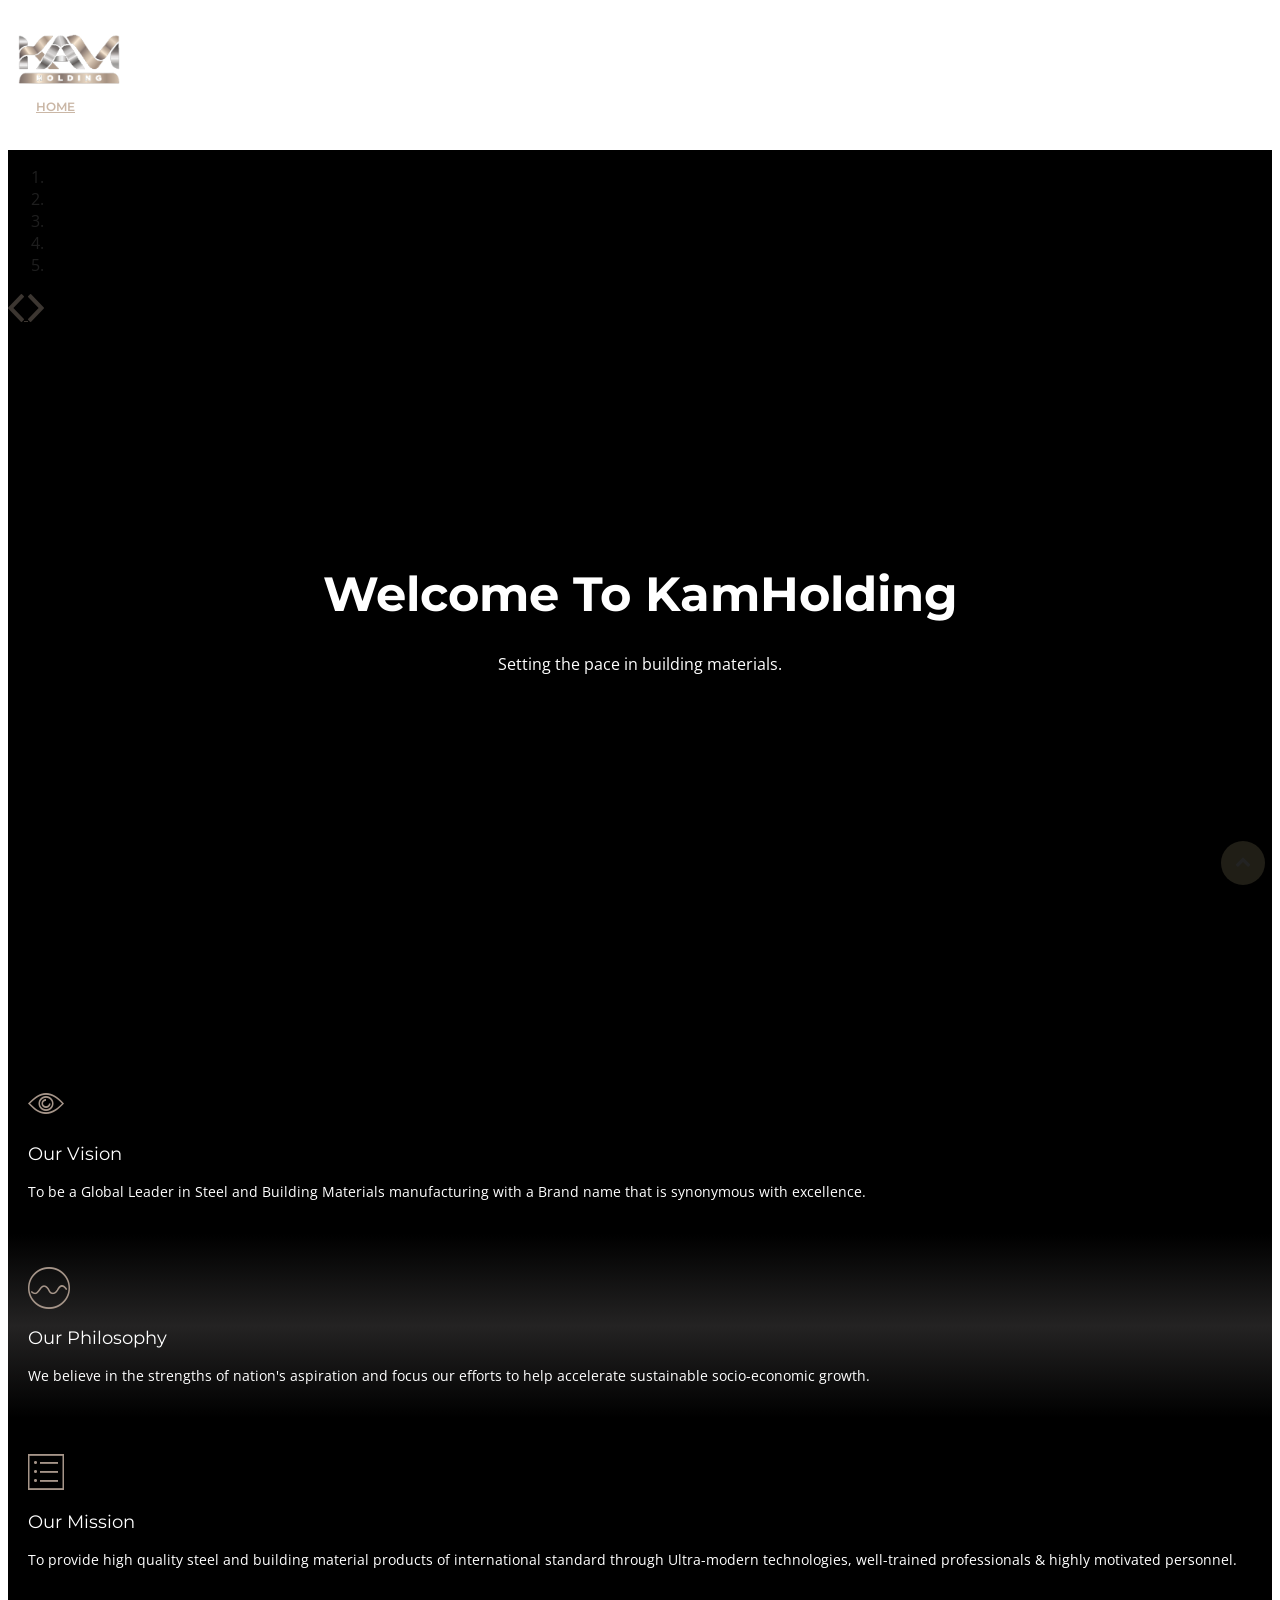
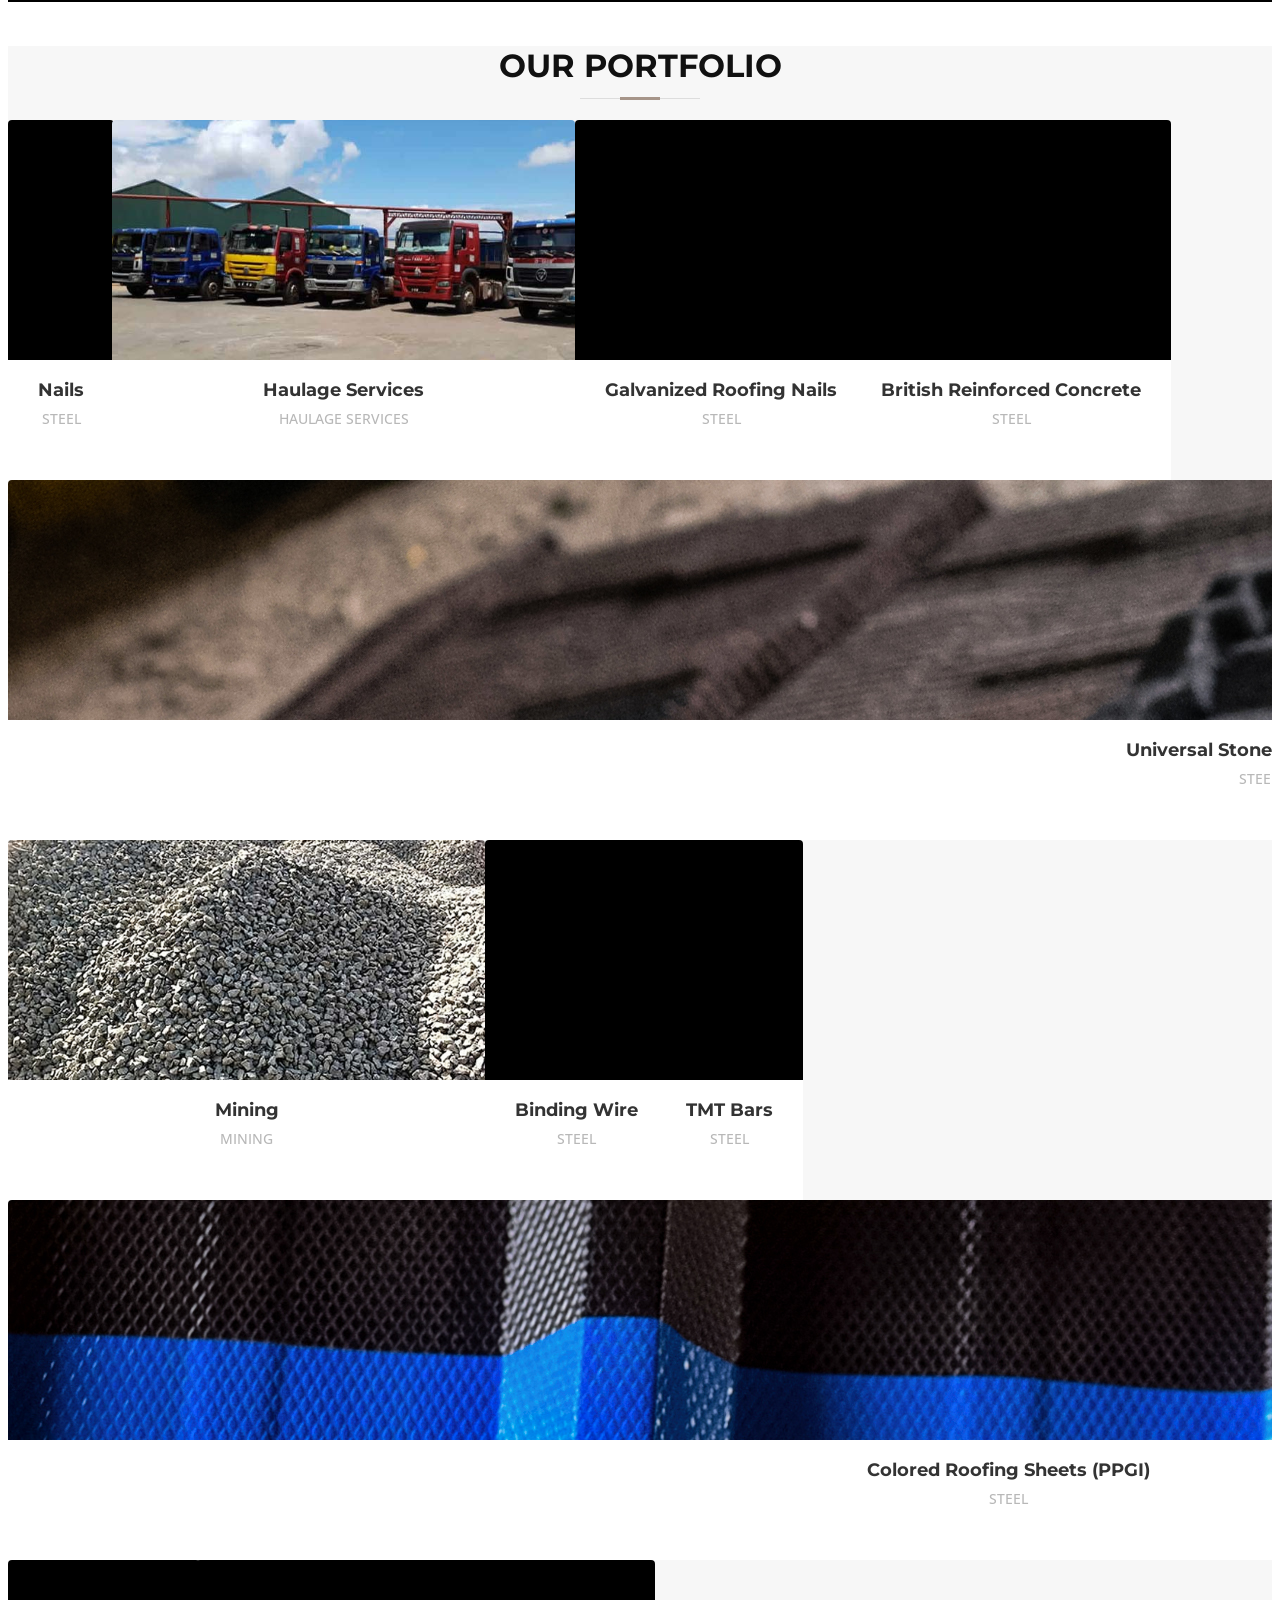
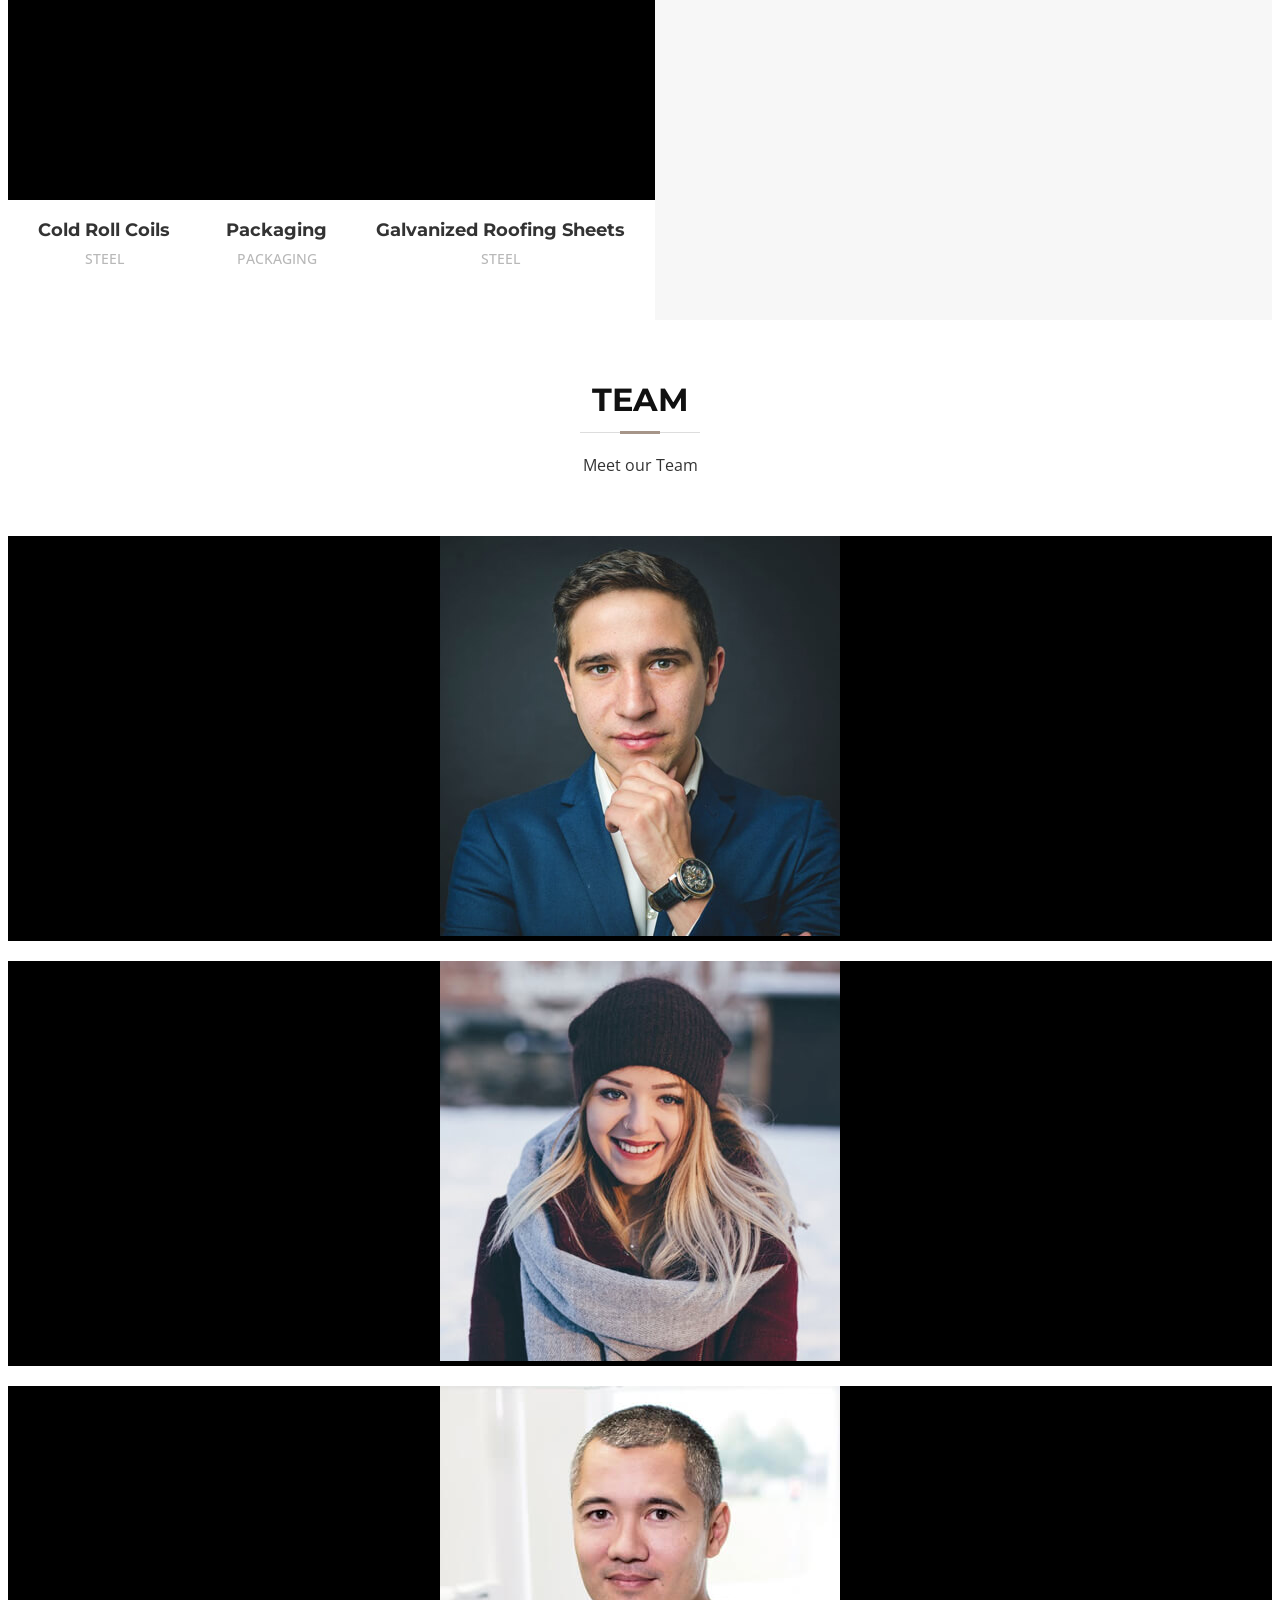
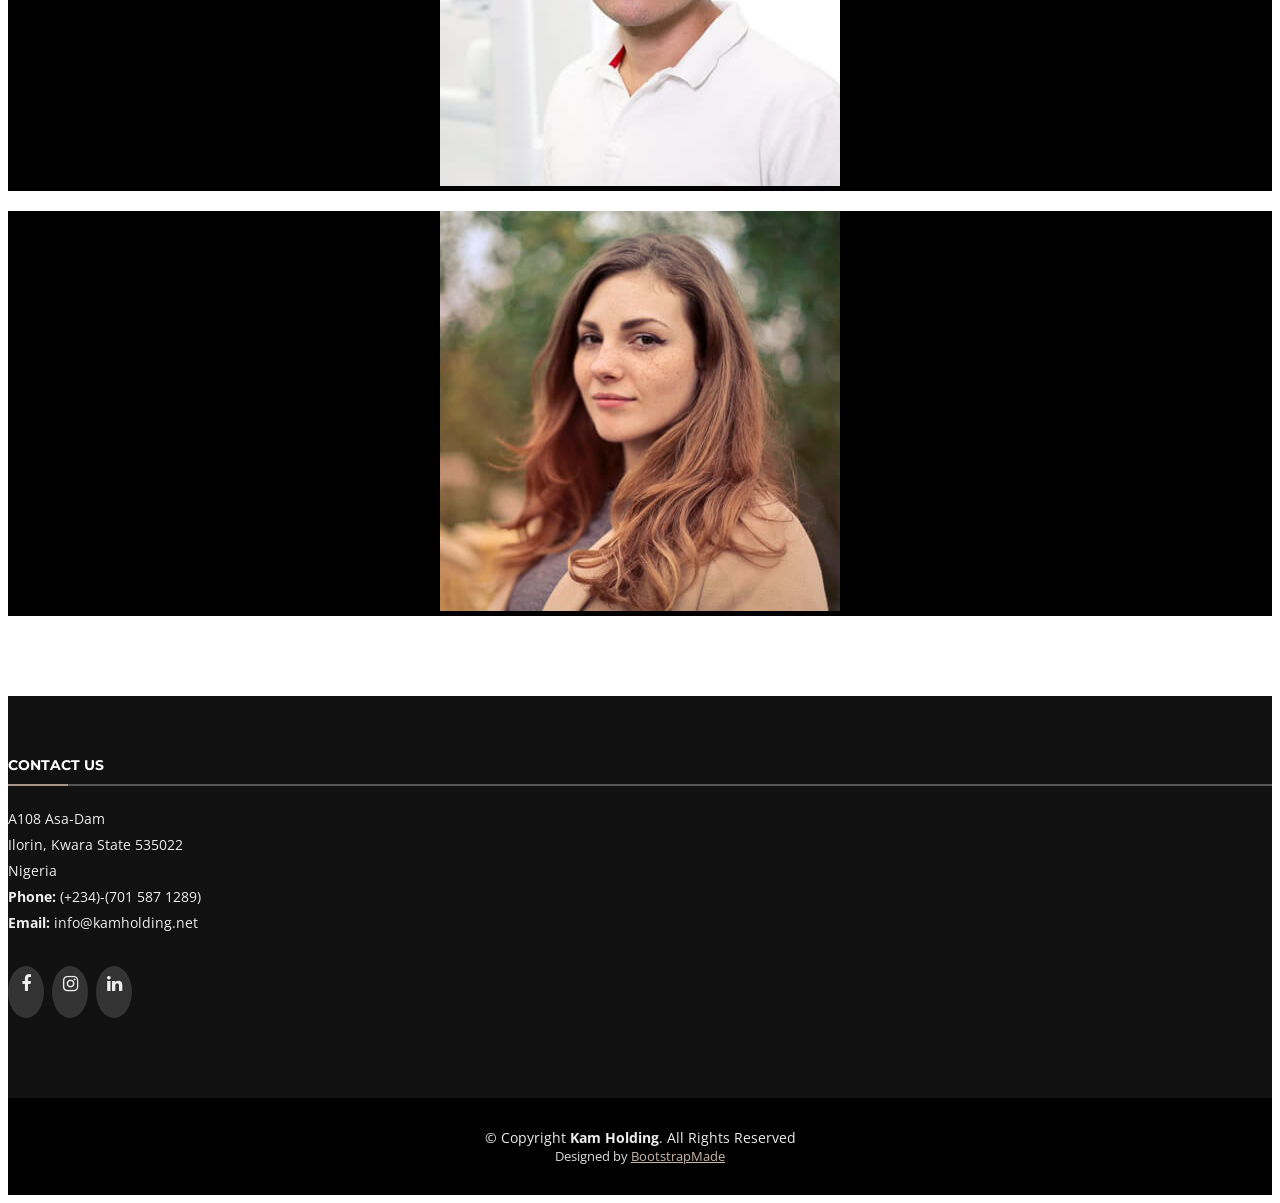
==== index.html @ 934df11e "testing mack 1" ====
<!DOCTYPE html>
<html lang="en">

<head>
  <meta charset="utf-8">
  <meta content="width=device-width, initial-scale=1.0" name="viewport">

  <title>KamHolding</title>
  <meta content="" name="description">
  <meta content="" name="keywords">

  <!-- Favicons -->
  <link href="assets/img/logo-cleaningkam.png" rel="icon">
  <link href="assets/img/logo-cleaningkam.png" rel="apple-touch-icon">

  <!-- Google Fonts -->
  <link href="https://fonts.googleapis.com/css?family=Open+Sans:300,300i,400,400i,700,700i|Montserrat:300,400,500,700" rel="stylesheet">

  <!-- Vendor CSS Files -->
  <link href="assets/vendor/bootstrap/css/bootstrap.min.css" rel="stylesheet">
  <link href="assets/vendor/icofont/icofont.min.css" rel="stylesheet">
  <link href="assets/vendor/font-awesome/css/font-awesome.min.css" rel="stylesheet">
  <link href="assets/vendor/ionicons/css/ionicons.min.css" rel="stylesheet">
  <link href="assets/vendor/animate.css/animate.min.css" rel="stylesheet">
  <link href="assets/vendor/venobox/venobox.css" rel="stylesheet">
  <link href="assets/vendor/owl.carousel/assets/owl.carousel.min.css" rel="stylesheet">
  <link href="assets/vendor/aos/aos.css" rel="stylesheet">

  <!-- Template Main CSS File -->
  <link href="assets/css/style.css" rel="stylesheet">

  <!-- =======================================================
  * Template Name: BizPage - v3.1.1
  * Template URL: https://bootstrapmade.com/bizpage-bootstrap-business-template/
  * Author: BootstrapMade.com
  * License: https://bootstrapmade.com/license/
  ======================================================== -->
</head>

<body>

  <!-- ======= Header ======= -->
  <header id="header" class="fixed-top header-transparent">
    <div class="container-fluid">

      <div class="row justify-content-center">
        <div class="col-xl-11 d-flex align-items-center">
          <!--<h1 class="logo mr-auto"><a href="index.html">BizPage</a></h1>-->
          <!-- Uncomment below if you prefer to use an image logo -->
          <div  class="logo mr-auto">
           <a href="index.html"><img src="assets/img/logo-cleaningkam.png" alt="" class="img-fluid"></a>
          </div>
          <nav class="nav-menu d-none d-lg-block">
            <ul>
              <li class="active"><a href="index.html">Home</a></li>
              <li><a href="about-us.html">About Us</a></li>
              <li><a href="business.html">Business</a></li>
              <li><a href="pmp.kamholding.net">Portal</a></li>
              <li><a href="CSR Initiative.html">CSR Initiative</a></li>
             <!-- <li class="drop-down"><a href= >Customer</a>
                <ul>
                  <li><a href="#">Customer's Feedback</a></li>
                  <li><a href="#">Customer's Quotation</a></li>
                  <li><a href="#">Customer's Enquiry</a></li>
                
                </ul>-->
              </li>
              <li><a href="contact.html">Contact Us</a></li>
                

            </ul>
          </nav><!-- .nav-menu -->
        </div>
      </div>

    </div>
  </header><!-- End Header -->

  <!-- ======= Intro Section ======= -->
  <section id="intro">
    <div class="intro-container">
      <div id="introCarousel" class="carousel  slide carousel-fade" data-ride="carousel">

        <ol class="carousel-indicators"></ol>

        <div class="carousel-inner" role="listbox">

          <div class="carousel-item active" style="background-image: url(assets/img/intro-carousel/1.BMP)">
            <div class="carousel-container">
              <div class="container">
                <h2 class="animate__animated animate__fadeInDown">Welcome To KamHolding</h2>
                <p class="animate__animated animate__fadeInUp">Setting the pace in building materials.</p>
                <!--<a href="#featured-services" class="btn-get-started scrollto animate__animated animate__fadeInUp">Get Started</a>-->
              </div>
            </div>
          </div>

          <div class="carousel-item" style="background-image: url(assets/img/intro-carousel/2.JPEG)">
            <div class="carousel-container">
              <div class="container">
                <h2 class="animate__animated animate__fadeInDown">KamHolding</h2>
                <p class="animate__animated animate__fadeInUp">Write something here.</p>
                <a href=" " class="btn-get-started scrollto animate__animated animate__fadeInUp">Read More</a>
              </div>
            </div>
          </div>

          <div class="carousel-item" style="background-image: url(assets/img/intro-carousel/DSC_1322.jpg)">
            <div class="carousel-container">
              <div class="container">
                <h2 class="animate__animated animate__fadeInDown">KamHolding</h2>
                <p class="animate__animated animate__fadeInUp">Insert something else here.</p>
                <a href=" " class="btn-get-started scrollto animate__animated animate__fadeInUp">Read More</a>
              </div>
            </div>
          </div>

          <div class="carousel-item" style="background-image: url(assets/img/intro-carousel/DSC_1300.jpg)">
            <div class="carousel-container">
              <div class="container">
                <h2 class="animate__animated animate__fadeInDown">KamHolding</h2>
                <p class="animate__animated animate__fadeInUp">Insert something else here.</p>
                <a href=" " class="btn-get-started scrollto animate__animated animate__fadeInUp">Read More</a>
              </div>
            </div>
          </div>

          <div class="carousel-item" style="background-image: url(assets/img/intro-carousel/DSC_1381.jpg)">
            <div class="carousel-container">
              <div class="container">
                <h2 class="animate__animated animate__fadeInDown">KamHolding</h2>
                <p class="animate__animated animate__fadeInUp">Insert something else also here.</p>
                <a href=" " class="btn-get-started scrollto animate__animated animate__fadeInUp">Read More</a>
              </div>
            </div>
          </div>

        </div>

        <a class="carousel-control-prev" href="#introCarousel" role="button" data-slide="prev">
          <span class="carousel-control-prev-icon ion-chevron-left" aria-hidden="true"></span>
          <span class="sr-only">Previous</span>
        </a>

        <a class="carousel-control-next" href="#introCarousel" role="button" data-slide="next">
          <span class="carousel-control-next-icon ion-chevron-right" aria-hidden="true"></span>
          <span class="sr-only">Next</span>
        </a>
      </div>
    </div>

    

  </section><!-- End Intro Section -->

  <main id="main">

    <!-- ======= Featured Services Section Section ======= -->
    <section id="featured-services">
      <div class="container">
        <div class="row">

          <div class="col-lg-4 box">
            <i class="ion-ios-eye-outline"></i>
            <h4 class="title"><a>Our Vision</a></h4>
            <p class="description">To be a Global Leader in Steel and Building Materials manufacturing with a Brand name that is synonymous with excellence.</p>
          </div>

          <div class="col-lg-4 box box-bg">
            <i class="ion-ios-analytics-outline"></i>
            <h4 class="title"><a>Our Philosophy</a></h4>
            <p class="description">We believe in the strengths of nation's aspiration and focus our efforts to help accelerate sustainable socio-economic growth.</p>
          </div>

          <div class="col-lg-4 box">
            <i class="ion-ios-list-outline"></i>
            <h4 class="title"><a>Our Mission</a></h4>
            <p class="description">To provide high quality steel and building material products of international standard through Ultra-modern technologies, well-trained professionals & highly motivated personnel.</p>
          </div>

        </div>
      </div>
    </section><!-- End Featured Services Section -->


    <!-- ======= Portfolio Section ======= -->
    <br> 
    <br>
    <section id="portfolio" class="section-bg">
      <div class="container" data-aos="fade-up">

        <header class="section-header">
          <h3 class="section-title">Our Portfolio</h3>
        </header>

        <div class="row" data-aos="fade-up" data-aos-delay="100"">
      <div class=" col-lg-12">
          <!--<ul id="portfolio-flters">
            <li data-filter="*" class="filter-active">All</li>
            <li data-filter=".filter-app">Steel</li>
            <li data-filter=".filter-card">Mining</li>
            <li data-filter=".filter-web">Haulage Services</li>
            <li data-filter=".filter-web">Packaging</li>
          </ul>-->
        </div>
      </div>

      <div class="row portfolio-container" data-aos="fade-up" data-aos-delay="200">

        <div class="col-lg-4 col-md-6 portfolio-item filter-steel">
          <div class="portfolio-wrap">
            <figure>
              <img src="assets/img/portfolio/B360-1655.jpg" class="img-fluid" alt="">
              <a href="assets/img/portfolio/B360-1655.jpg" data-lightbox="portfolio" data-title="Steel 1" class="link-preview"><i class="ion ion-eye"></i></a>
              <!--<a href="portfolio-details.html" class="link-details" title="More Details"><i class="ion ion-android-open"></i></a>-->
            </figure>

            <div class="portfolio-info">
              <h4><a>Nails</a></h4>
              <p>Steel</p>
            </div>
          </div>
        </div>

        <div class="col-lg-4 col-md-6 portfolio-item filter-haulage services">
          <div class="portfolio-wrap">
            <figure>
              <img src="assets/img/portfolio/haulage.png" class="img-fluid" alt="">
              <a href="assets/img/portfolio/haulage.png" class="link-preview venobox" data-gall="portfolioGallery" title="Haulage"><i class="ion ion-eye"></i></a>
            </figure>

            <div class="portfolio-info">
              <h4><a>Haulage Services</a></h4>
              <p>Haulage Services</p>
            </div>
          </div>
        </div>

        <div class="col-lg-4 col-md-6 portfolio-item filter-haulage services">
          <div class="portfolio-wrap">
            <figure>
              <img src="assets/img/portfolio/B360-1653.jpg" class="img-fluid" alt="">
              <a href="assets/img/portfolio/B360-1653.jpg" class="link-preview venobox" data-gall="portfolioGallery" title="Haulage"><i class="ion ion-eye"></i></a>
            </figure>

            <div class="portfolio-info">
              <h4><a>Galvanized Roofing Nails</a></h4>
              <p>Steel</p>
            </div>
          </div>
        </div>

        <div class="col-lg-4 col-md-6 portfolio-item filter-haulage services">
          <div class="portfolio-wrap">
            <figure>
              <img src="assets/img/portfolio/B360-1605.jpg" class="img-fluid" alt="">
              <a href="assets/img/portfolio/B360-1605.jpg" class="link-preview venobox" data-gall="portfolioGallery" title="Haulage"><i class="ion ion-eye"></i></a>

            </figure>

            <div class="portfolio-info">
              <h4><a>British Reinforced Concrete</a></h4>
              <p>Steel</p>
            </div>
          </div>
        </div>

        <div class="col-lg-4 col-md-6 portfolio-item filter-haulage services">
          <div class="portfolio-wrap">
            <figure>
              <img src="assets/img/portfolio/B360-1547.jpg" class="img-fluid" alt="">
              <a href="assets/img/portfolio/B360-1547.jpg" class="link-preview venobox" data-gall="portfolioGallery" title="Haulage"><i class="ion ion-eye"></i></a>
            </figure>

            <div class="portfolio-info">
              <h4><a>Universal Stone Coated Tiles</a></h4>
              <p>Steel</p>
            </div>
          </div>
        </div>

        <div class="col-lg-4 col-md-6 portfolio-item filter-mining">
          <div class="portfolio-wrap">
            <figure>
              <img src="assets/img/portfolio/mining 1.png" class="img-fluid" alt="">
              <a href="assets/img/portfolio/mining 1.png" class="link-preview venobox" data-gall="portfolioGallery" title="Mining"><i class="ion ion-eye"></i></a>
            </figure>

            <div class="portfolio-info">
              <h4><a>Mining</a></h4>
              <p>Mining</p>
            </div>
          </div>
        </div>

        <div class="col-lg-4 col-md-6 portfolio-item filter-steel">
          <div class="portfolio-wrap">
            <figure>
              <img src="assets/img/portfolio/B360-1583(2).jpg" class="img-fluid" alt="">
              <a href="assets/img/portfolio/B360-1583(2).jpg" class="link-preview venobox" data-gall="portfolioGallery" title="steel"><i class="ion ion-eye"></i></a>
            </figure>

            <div class="portfolio-info">
              <h4><a>Binding Wire</a></h4>
              <p>Steel</p>
            </div>
          </div>
        </div>

        <div class="col-lg-4 col-md-6 portfolio-item filter-steel">
          <div class="portfolio-wrap">
            <figure>
              <img src="assets/img/portfolio/B360-1799.jpg" class="img-fluid" alt="">
              <a href="assets/img/portfolio/B360-1799.jpg" class="link-preview venobox" data-gall="portfolioGallery" title="steel 3"><i class="ion ion-eye"></i></a>
            </figure>

            <div class="portfolio-info">
              <h4><a>TMT Bars</a></h4>
              <p>Steel</p>
            </div>
          </div>
        </div>

        <div class="col-lg-4 col-md-6 portfolio-item filter-steel">
          <div class="portfolio-wrap">
            <figure>
              <img src="assets/img/portfolio/B360-1504.jpg" class="img-fluid" alt="">
              <a href="assets/img/portfolio/B360-1504.jpg" class="link-preview venobox" data-gall="portfolioGallery" title="Steel"><i class="ion ion-eye"></i></a>
            </figure>

            <div class="portfolio-info">
              <h4><a>Colored Roofing Sheets (PPGI)</a></h4>
              <p>Steel</p>
            </div>
          </div>
        </div>

        <div class="col-lg-4 col-md-6 portfolio-item filter-steel">
          <div class="portfolio-wrap">
            <figure>
              <img src="assets/img/portfolio/B360-1432.jpg" class="img-fluid" alt="">
              <a href="assets/img/portfolio/B360-1432.jpg" class="link-preview venobox" data-gall="portfolioGallery" title="Steel"><i class="ion ion-eye"></i></a>
            </figure>

            <div class="portfolio-info">
              <h4><a>Cold Roll Coils</a></h4>
              <p>Steel</p>
            </div>
          </div>
        </div>

        <div class="col-lg-4 col-md-6 portfolio-item filter-packaging">
          <div class="portfolio-wrap">
            <figure>
              <img src="assets/img/portfolio/B360-1615.jpg" class="img-fluid" alt="">
              <a href="assets/img/portfolio/B360-1615.jpg" class="link-preview venobox" data-gall="portfolioGallery" title="packaging"><i class="ion ion-eye"></i></a>  
            </figure>

            <div class="portfolio-info">
              <h4><a>Packaging</a></h4>
              <p>Packaging</p>
            </div>
          </div>
        </div>

        <div class="col-lg-4 col-md-6 portfolio-item filter-steel">
          <div class="portfolio-wrap">
            <figure>
              <img src="assets/img/portfolio/B360-1461.jpg" class="img-fluid" alt="">
              <a href="assets/img/portfolio/B360-1461.jpg" class="link-preview venobox" data-gall="portfolioGallery" title="Steel"><i class="ion ion-eye"></i></a>
            </figure>

            <div class="portfolio-info">
              <h4><a>Galvanized Roofing Sheets</a></h4>
              <p>Steel</p>
            </div>
          </div>
        </div>
        

      </div>

      </div>
    </section><!-- End Portfolio Section -->
 <!-- ======= Team Section ======= -->
 <section id="team">
  <div class="container" data-aos="fade-up">
    <div class="section-header">
      <h3>Team</h3>
      <p>Meet our Team</p>
    </div>

    <div class="row">

      <div class="col-lg-3 col-md-6">
        <div class="member" data-aos="fade-up" data-aos-delay="100">
          <img src="assets/img/team-1.jpg" class="img-fluid" alt="">
          <div class="member-info">
            <div class="member-info-content">
              <h4>CEO's Name</h4>
              <span>Chief Executive Officer</span>
              <div class="social">
                <a href=""><i class="fa fa-twitter"></i></a>
                <a href=""><i class="fa fa-facebook"></i></a>
                <a href=""><i class="fa fa-google-plus"></i></a>
                <a href=""><i class="fa fa-linkedin"></i></a>
              </div>
            </div>
          </div>
        </div>
      </div>

      <div class="col-lg-3 col-md-6">
        <div class="member" data-aos="fade-up" data-aos-delay="200">
          <img src="assets/img/team-2.jpg" class="img-fluid" alt="">
          <div class="member-info">
            <div class="member-info-content">
              <h4>Product Manager's name</h4>
              <span>Product Manager</span>
              <div class="social">
                <a href=""><i class="fa fa-twitter"></i></a>
                <a href=""><i class="fa fa-facebook"></i></a>
                <a href=""><i class="fa fa-google-plus"></i></a>
                <a href=""><i class="fa fa-linkedin"></i></a>
              </div>
            </div>
          </div>
        </div>
      </div>

      <div class="col-lg-3 col-md-6">
        <div class="member" data-aos="fade-up" data-aos-delay="300">
          <img src="assets/img/team-3.jpg" class="img-fluid" alt="">
          <div class="member-info">
            <div class="member-info-content">
              <h4>CTO's Name</h4>
              <span>CTO</span>
              <div class="social">
                <a href=""><i class="fa fa-twitter"></i></a>
                <a href=""><i class="fa fa-facebook"></i></a>
                <a href=""><i class="fa fa-google-plus"></i></a>
                <a href=""><i class="fa fa-linkedin"></i></a>
              </div>
            </div>
          </div>
        </div>
      </div>

      <div class="col-lg-3 col-md-6">
        <div class="member" data-aos="fade-up" data-aos-delay="400">
          <img src="assets/img/team-4.jpg" class="img-fluid" alt="">
          <div class="member-info">
            <div class="member-info-content">
              <h4>Accountant's Name</h4>
              <span>Accountant</span>
              <div class="social">
                <a href=""><i class="fa fa-twitter"></i></a>
                <a href=""><i class="fa fa-facebook"></i></a>
                <a href=""><i class="fa fa-google-plus"></i></a>
                <a href=""><i class="fa fa-linkedin"></i></a>
              </div>
            </div>
          </div>
        </div>
      </div>

    </div>

  </div>
</section><!-- End Team Section -->
    
  </main><!-- End #main -->

  <!-- ======= Footer ======= -->
  <footer id="footer">
    <div class="footer-top">
      <div class="container">
        <div class="row">

          <!--<div class="col-lg-3 col-md-6 footer-info">
            <h3>BizPage</h3>
            <p>Cras fermentum odio eu feugiat lide par naso tierra. Justo eget nada terra videa magna derita valies darta donna mare fermentum iaculis eu non diam phasellus. Scelerisque felis imperdiet proin fermentum leo. Amet volutpat consequat mauris nunc congue.</p>
          </div>-->

          <!--<div class="col-lg-3 col-md-6 footer-links">
            <h4>Useful Links</h4>
            <ul>
              <li><i class="ion-ios-arrow-right"></i> <a href="#">Home</a></li>
              <li><i class="ion-ios-arrow-right"></i> <a href="#">About us</a></li>
              <li><i class="ion-ios-arrow-right"></i> <a href="#">Services</a></li>
              <li><i class="ion-ios-arrow-right"></i> <a href="#">Terms of service</a></li>
              <li><i class="ion-ios-arrow-right"></i> <a href="#">Privacy policy</a></li>
            </ul>
          </div>-->

          <div class="col-lg-3 col-md-6 footer-contact">
            <h4>Contact Us</h4>
            <p>
              A108 Asa-Dam <br>
              Ilorin, Kwara State 535022<br>
              Nigeria <br>
              <strong>Phone:</strong> (+234)-(701 587 1289)<br>
              <strong>Email:</strong> info@kamholding.net<br>
            </p>

           
            <div class="social-links">
              <a href="#" class="facebook"><i class="fa fa-facebook"></i></a>
              <a href="#" class="instagram"><i class="fa fa-instagram"></i></a>
              <a href="#" class="linkedin"><i class="fa fa-linkedin"></i></a>
            </div>

          </div>

          <!--<div class="col-lg-3 col-md-6 footer-newsletter">
            <h4>Our Newsletter</h4>
            <p>Tamen quem nulla quae legam multos aute sint culpa legam noster magna veniam enim veniam illum dolore legam minim quorum culpa amet magna export quem marada parida nodela caramase seza.</p>
            <form action="" method="post">
              <input type="email" name="email"><input type="submit" value="Subscribe">
            </form>
          </div>-->

        </div>
      </div>
    </div>

    <div class="container">
      <div class="copyright">
        &copy; Copyright <strong>Kam Holding</strong>. All Rights Reserved
      </div>
      <div class="credits">
        <!--
        All the links in the footer should remain intact.
        You can delete the links only if you purchased the pro version.
        Licensing information: https://bootstrapmade.com/license/
        Purchase the pro version with working PHP/AJAX contact form: https://bootstrapmade.com/buy/?theme=BizPage
      -->
        Designed by <a href="https://bootstrapmade.com/">BootstrapMade</a>
      </div>
    </div>
  </footer><!-- End Footer -->

  <a href="#" class="back-to-top"><i class="fa fa-chevron-up"></i></a>
  <!-- Uncomment below i you want to use a preloader -->
  <!-- <div id="preloader"></div> -->

  <!-- Vendor JS Files -->
  <script src="assets/vendor/jquery/jquery.min.js"></script>
  <script src="assets/vendor/bootstrap/js/bootstrap.bundle.min.js"></script>
  <script src="assets/vendor/jquery.easing/jquery.easing.min.js"></script>
  <script src="assets/vendor/php-email-form/validate.js"></script>
  <script src="assets/vendor/waypoints/jquery.waypoints.min.js"></script>
  <script src="assets/vendor/counterup/counterup.min.js"></script>
  <script src="assets/vendor/isotope-layout/isotope.pkgd.min.js"></script>
  <script src="assets/vendor/venobox/venobox.min.js"></script>
  <script src="assets/vendor/owl.carousel/owl.carousel.min.js"></script>
  <script src="assets/vendor/aos/aos.js"></script>

  <!-- Template Main JS File -->
  <script src="assets/js/main.js"></script>

</body>

</html>
---- assets/css/style.css ----
/**
* Template Name: BizPage - v3.1.1
* Template URL: https://bootstrapmade.com/bizpage-bootstrap-business-template/
* Author: BootstrapMade.com
* License: https://bootstrapmade.com/license/
*/

/*--------------------------------------------------------------
# General
--------------------------------------------------------------*/
body {
  background: #fff;
  color: #666666;
  font-family: "Open Sans", sans-serif;
}

a {
  color: #cab7a6;;
  transition: 0.5s;
}

a:hover, a:active, a:focus {
  color: #cab7a6;;
  outline: none;
  text-decoration: none;
}

p {
  padding: 0;
  margin: 0 0 30px 0;
}

h1, h2, h3, h4, h5, h6 {
  font-family: "Montserrat", sans-serif;
  font-weight: 400;
  margin: 0 0 20px 0;
  padding: 0;
}

/* Back to top button */
.back-to-top {
  position: fixed;
  display: none;
  background: #e4d8a2;
  color: #fff;
  width: 44px;
  height: 44px;
  text-align: center;
  line-height: 1;
  font-size: 16px;
  border-radius: 50%;
  right: 15px;
  bottom: 15px;
  transition: background 0.5s;
  z-index: 11;
}

.back-to-top i {
  padding-top: 12px;
  color: #fff;
}

@media (max-width: 768px) {
  .back-to-top {
    bottom: 15px;
  }
}

/* Prelaoder */
#preloader {
  position: fixed;
  top: 0;
  left: 0;
  right: 0;
  bottom: 0;
  z-index: 9999;
  overflow: hidden;
  background: #fff;
}

#preloader:before {
  content: "";
  position: fixed;
  top: calc(50% - 30px);
  left: calc(50% - 30px);
  border: 6px solid #f2f2f2;
  border-top: 6px solid #cab7a6;
  border-radius: 50%;
  width: 60px;
  height: 60px;
  -webkit-animation: animate-preloader 1s linear infinite;
  animation: animate-preloader 1s linear infinite;
}

@-webkit-keyframes animate-preloader {
  0% {
    transform: rotate(0deg);
  }
  100% {
    transform: rotate(360deg);
  }
}

@keyframes animate-preloader {
  0% {
    transform: rotate(0deg);
  }
  100% {
    transform: rotate(360deg);
  }
}

/*--------------------------------------------------------------
# Header
--------------------------------------------------------------*/
#header {
  transition: all 0.5s;
  z-index: 997;
  padding: 26px 0;
  background: rgba(0, 0, 0, 0.9);
}

#header.header-transparent {
  background: transparent;
}

#header.header-scrolled {
  background: rgba(0, 0, 0, 0.9);
  padding: 18px 0;
}

#header .logo {
  font-size: 34px;
  margin: 0;
  padding: 0;
  line-height: 1;
  font-family: "Montserrat", sans-serif;
  font-weight: 700;
  letter-spacing: 3px;
  padding-left: 10px;
  border-left: 4px ;
}

#header .logo a {
  color: #fff;
}

#header .logo img {
  max-height: 50px;
}

@media (max-width: 992px) {
  #header .logo {
    font-size: 38px;
  }
}

/*--------------------------------------------------------------
# Navigation Menu
--------------------------------------------------------------*/
/* Desktop Navigation */
.nav-menu ul {
  margin: 0;
  padding: 0;
  list-style: none;
}

.nav-menu > ul {
  display: flex;
}

.nav-menu > ul > li {
  position: relative;
  white-space: nowrap;
  padding: 10px 0 10px 28px;
}

.nav-menu a { 
  display: block;
  position: relative;
  color: #fff;
  transition: 0.3s;
  font-size: 12px;
  font-family: "Montserrat", sans-serif;
  text-transform: uppercase;
  font-weight: 600;
}

.nav-menu a:hover, .nav-menu .active > a, .nav-menu li:hover > a {
  color: #cab7a6;
}

.nav-menu .drop-down ul {
  display: block;
  position: absolute;
  left: 14px;
  top: calc(100% + 30px);
  z-index: 99;
  opacity: 0;
  visibility: hidden;
  padding: 10px 0;
  background: #fff;
  box-shadow: 0px 0px 30px rgba(127, 137, 161, 0.25);
  transition: 0.3s;
}

.nav-menu .drop-down:hover > ul {
  opacity: 1;
  top: 100%;
  visibility: visible;
}

.nav-menu .drop-down li {
  min-width: 180px;
  position: relative;
}

.nav-menu .drop-down ul a {
  padding: 10px 20px;
  font-size: 13px;
  text-transform: none;
  color: #333333;
}

.nav-menu .drop-down ul a:hover, .nav-menu .drop-down ul .active > a, .nav-menu .drop-down ul li:hover > a {
  color: #cab7a6;
}

.nav-menu .drop-down > a:after {
  content: "\ea99";
  font-family: IcoFont;
  padding-left: 5px;
}

.nav-menu .drop-down .drop-down ul {
  top: 0;
  left: calc(100% - 30px);
}

.nav-menu .drop-down .drop-down:hover > ul {
  opacity: 1;
  top: 0;
  left: 100%;
}

.nav-menu .drop-down .drop-down > a {
  padding-right: 35px;
}

.nav-menu .drop-down .drop-down > a:after {
  content: "\eaa0";
  font-family: IcoFont;
  position: absolute;
  right: 15px;
}

@media (max-width: 1366px) {
  .nav-menu .drop-down .drop-down ul {
    left: -90%;
  }
  .nav-menu .drop-down .drop-down:hover > ul {
    left: -100%;
  }
  .nav-menu .drop-down .drop-down > a:after {
    content: "\ea9d";
  }
}

/* Mobile Navigation */
.mobile-nav-toggle {
  position: fixed;
  right: 15px;
  top: 15px;
  z-index: 9998;
  border: 0;
  background: none;
  font-size: 24px;
  transition: all 0.4s;
  outline: none !important;
  line-height: 1;
  cursor: pointer;
  text-align: right;
}

.mobile-nav-toggle i {
  color: #fff;
}

.mobile-nav {
  position: fixed;
  top: 55px;
  right: 15px;
  bottom: 15px;
  left: 15px;
  z-index: 9999;
  overflow-y: auto;
  background: #fff;
  transition: ease-in-out 0.2s;
  opacity: 0;
  visibility: hidden;
  border-radius: 10px;
  padding: 10px 0;
}

.mobile-nav * {
  margin: 0;
  padding: 0;
  list-style: none;
}

.mobile-nav a {
  display: block;
  position: relative;
  color: #333333;
  padding: 10px 20px;
  font-weight: 500;
  outline: none;
}

.mobile-nav a:hover, .mobile-nav .active > a, .mobile-nav li:hover > a {
  color: #cab7a6;
  text-decoration: none;
}

.mobile-nav .drop-down > a:after {
  content: "\ea99";
  font-family: IcoFont;
  padding-left: 10px;
  position: absolute;
  right: 15px;
}

.mobile-nav .active.drop-down > a:after {
  content: "\eaa1";
}

.mobile-nav .drop-down > a {
  padding-right: 35px;
}

.mobile-nav .drop-down ul {
  display: none;
  overflow: hidden;
}

.mobile-nav .drop-down li {
  padding-left: 20px;
}

.mobile-nav-overly {
  width: 100%;
  height: 100%;
  z-index: 9997;
  top: 0;
  left: 0;
  position: fixed;
  background: rgba(26, 26, 26, 0.6);
  overflow: hidden;
  display: none;
  transition: ease-in-out 0.2s;
}

.mobile-nav-active {
  overflow: hidden;
}

.mobile-nav-active .mobile-nav {
  opacity: 1;
  visibility: visible;
}

.mobile-nav-active .mobile-nav-toggle i {
  color: #fff;
}

/*--------------------------------------------------------------
# Intro Section
--------------------------------------------------------------*/
#intro {
  width: 100%;
  height: 100vh;
  background: #000;
  overflow: hidden;
  position: relative;
}

@media (max-height: 500px) {
  #intro {
    height: 150vh;
  }
}

#intro .carousel, #intro .carousel-inner, #intro .carousel-item, #intro .carousel-item::before {
  position: absolute;
  top: 0;
  right: 0;
  left: 0;
  bottom: 0;
}

#intro .carousel-item {
  background-size: cover;
  background-position: center;
  background-repeat: repeat;
}

#intro .carousel-item::before {
  content: '';
  background-color: rgba(0, 0, 0, 0.7);
}

#intro .carousel-container {
  display: flex;
  justify-content: center;
  align-items: center;
  position: absolute;
  bottom: 0;
  top: 70px;
  left: 50px;
  right: 50px;
}

#intro .container {
  text-align: center;
}

#intro h2 {
  color: #fff;
  margin-bottom: 30px;
  font-size: 48px;
  font-weight: 700;
}

@media (max-width: 768px) {
  #intro h2 {
    font-size: 28px;
  }
}

#intro p {
  width: 80%;
  margin: 0 auto 30px auto;
  color: #fff;
}

@media (min-width: 1024px) {
  #intro p {
    width: 60%;
  }
}

#intro .carousel-fade {
  overflow: hidden;
}

#intro .carousel-fade .carousel-inner .carousel-item {
  transition-property: opacity;
}

#intro .carousel-fade .carousel-inner .carousel-item,
#intro .carousel-fade .carousel-inner .active.carousel-item-left,
#intro .carousel-fade .carousel-inner .active.carousel-item-right {
  opacity: 0;
}

#intro .carousel-fade .carousel-inner .active,
#intro .carousel-fade .carousel-inner .carousel-item-next.carousel-item-left,
#intro .carousel-fade .carousel-inner .carousel-item-prev.carousel-item-right {
  opacity: 1;
  transition: 0.5s;
}

#intro .carousel-fade .carousel-inner .carousel-item-next,
#intro .carousel-fade .carousel-inner .carousel-item-prev,
#intro .carousel-fade .carousel-inner .active.carousel-item-left,
#intro .carousel-fade .carousel-inner .active.carousel-item-right {
  left: 0;
  transform: translate3d(0, 0, 0);
}

#intro .carousel-control-prev, #intro .carousel-control-next {
  width: 10%;
}

@media (min-width: 1024px) {
  #intro .carousel-control-prev, #intro .carousel-control-next {
    width: 5%;
  }
}

#intro .carousel-control-next-icon, #intro .carousel-control-prev-icon {
  background: none;
  font-size: 32px;
  line-height: 1;
}

#intro .carousel-indicators li {
  cursor: pointer;
}

#intro .btn-get-started {
  font-family: "Montserrat", sans-serif;
  font-weight: 500;
  font-size: 16px;
  letter-spacing: 1px;
  display: inline-block;
  padding: 8px 32px;
  border-radius: 50px;
  transition: 0.5s;
  margin: 10px;
  color: #fff;
  background: #cab7a6;
}

#intro .btn-get-started:hover {
  background: #fff;
  color: #cab7a6;
}

/*--------------------------------------------------------------
# Sections
--------------------------------------------------------------*/
section {
  overflow: hidden;
}

/* Sections Header
--------------------------------*/
.section-header h3 {
  font-size: 32px;
  color: #111;
  text-transform: uppercase;
  text-align: center;
  font-weight: 700;
  position: relative;
  padding-bottom: 15px;
}

.section-header h3::before {
  content: '';
  position: absolute;
  display: block;
  width: 120px;
  height: 1px;
  background: #ddd;
  bottom: 1px;
  left: calc(50% - 60px);
}

.section-header h3::after {
  content: '';
  position: absolute;
  display: block;
  width: 40px;
  height: 3px;
  background: #a69589;
  bottom: 0;
  left: calc(50% - 20px);
}

.section-header p {
  text-align: center;
  padding-bottom: 30px;
  color: #333;
}

/* Section with background
--------------------------------*/
.section-bg {
  background: #f7f7f7;
}

/*--------------------------------------------------------------
# Breadcrumbs
--------------------------------------------------------------*/
.breadcrumbs {
  padding: 20px 0;
  background-color: #f7f7f7;
  min-height: 40px;
  margin-top: 90px;
}

@media (max-width: 992px) {
  .breadcrumbs {
    margin-top: 80px;
  }
}

.breadcrumbs h2 {
  font-size: 24px;
  margin-bottom: 0;
  font-weight: 400;
}

.breadcrumbs ol {
  display: flex;
  flex-wrap: wrap;
  list-style: none;
  padding: 0;
  margin: 0;
  font-size: 14px;
}

.breadcrumbs ol li + li {
  padding-left: 10px;
}

.breadcrumbs ol li + li::before {
  display: inline-block;
  padding-right: 10px;
  color: #6c757d;
  content: "/";
}

@media (max-width: 768px) {
  .breadcrumbs .d-flex {
    display: block !important;
  }
  .breadcrumbs ol {
    display: block;
  }
  .breadcrumbs ol li {
    display: inline-block;
  }
}

/* Featured Services Section
--------------------------------*/
#featured-services {
  background: #000;
}

#featured-services .box {
  padding: 30px 20px;
}

#featured-services .box-bg {
  background-image: linear-gradient(0deg, #000000 0%, #242323 50%, #000000 100%);
}

#featured-services i {
  color: #a69589;
  font-size: 48px;
  display: inline-block;
  line-height: 1;
}

#featured-services h4 {
  font-weight: 400;
  margin: 15px 0;
  font-size: 18px;
}

#featured-services h4 a {
  color: #fff;
}

#featured-services h4 a:hover {
  color: #a69589;
}

#featured-services p {
  font-size: 14px;
  line-height: 24px;
  color: #fff;
  margin-bottom: 0;
}

/* About Us Section
--------------------------------*/
#about {
  background: url("../img/about-bg.jpg") center top no-repeat fixed;
  background-size: cover;
  padding: 60px 0 40px 0;
  position: relative;
}

#about::before {
  content: '';
  position: absolute;
  left: 0;
  right: 0;
  top: 0;
  bottom: 0;
  background: rgba(255, 255, 255, 0.92);
  z-index: 9;
}

#about .container {
  position: relative;
  z-index: 10;
}

#about .about-col {
  background: #fff;
  border-radius: 0 0 4px 4px;
  box-shadow: 0px 2px 12px rgba(0, 0, 0, 0.08);
  margin-bottom: 20px;
}

#about .about-col .img {
  position: relative;
}

#about .about-col .img img {
  border-radius: 4px 4px 0 0;
}

#about .about-col .icon {
  width: 64px;
  height: 64px;
  padding-top: 8px;
  text-align: center;
  position: absolute;
  background-color: #a69589;
  border-radius: 50%;
  text-align: center;
  border: 4px solid #fff;
  left: calc( 50% - 32px);
  bottom: -30px;
  transition: 0.3s;
}

#about .about-col i {
  font-size: 36px;
  line-height: 1;
  color: #fff;
  transition: 0.3s;
}

/*#about .about-col:hover .icon {
  background-color: #fff;
}*/
 

/*#about .about-col:hover i {
  color: #a69589;
}*/

#about .about-col h2 {
  color: #000;
  text-align: center;
  font-weight: 700;
  font-size: 20px;
  padding: 0;
  margin: 40px 0 12px 0;
}

#about .about-col h2 a {
  color: #000;
}

#about .about-col h2 a:hover {
  color: #a69589;
}

#about .about-col p {
  font-size: 14px;
  line-height: 24px;
  color: #333;
  margin-bottom: 0;
  padding: 0 20px 20px 20px;
}

/* Services Section
--------------------------------*/
#services {
  background: #fff;
  background-size: cover;
  padding: 60px 0 40px 0;
}

#services .box {
  bottom: 120px;
  /*padding-top: 10px;
  margin-bottom: 10px;*/
}

#services .icon {
  float: left;
}

#services .icon i {
  color: #a69589;
  font-size: 36px;
  line-height: 1;
  transition: 0.5s;
}

#services .title {
  margin-left: 60px;
  font-weight: 900;
  margin-bottom: 15px;
  font-size: 27px;
}

#services .title a {
  color: #111;
}

#services .box:hover .title a {
  color: #a69589;
}

#services .description {
  font-size: 18px;
  margin-left: 60px;
  line-height: 24px;
  margin-bottom: 0;
}

/* Call To Action Section
--------------------------------*/
#call-to-action {
  background: linear-gradient(rgba(0, 142, 99, 0.1), rgba(0, 0, 0, 0.1)), url(../img/call-to-action-bg.jpg) fixed center center;
  background-size: cover;
  padding: 60px 0;
}

#call-to-action h3 {
  color: #fff;
  font-size: 28px;
  font-weight: 700;
}

#call-to-action p {
  color: #fff;
}

#call-to-action .cta-btn {
  font-family: "Montserrat", sans-serif;
  text-transform: uppercase;
  font-weight: 500;
  font-size: 16px;
  letter-spacing: 1px;
  display: inline-block;
  padding: 8px 28px;
  border-radius: 25px;
  transition: 0.5s;
  margin-top: 10px;
  border: 2px solid #fff;
  color: #fff;
}

#call-to-action .cta-btn:hover {
  background: #a69589;
  border: 2px solid #a69589;
}

/* Call To Action Section
--------------------------------*/
#skills {
  padding: 60px 0;
}

#skills .progress {
  height: 35px;
  margin-bottom: 10px;
}

#skills .progress .skill {
  font-family: "Open Sans", sans-serif;
  line-height: 35px;
  padding: 0;
  margin: 0 0 0 20px;
  text-transform: uppercase;
}

#skills .progress .skill .val {
  float: right;
  font-style: normal;
  margin: 0 20px 0 0;
}

#skills .progress-bar {
  width: 1px;
  text-align: left;
  transition: .9s;
}

/* Facts Section
--------------------------------*/
#facts {
  background: url("../img/facts-bg.jpg") center top no-repeat fixed;
  background-size: cover;
  padding: 60px 0 0 0;
  position: relative;
}

#facts::before {
  content: '';
  position: absolute;
  left: 0;
  right: 0;
  top: 0;
  bottom: 0;
  background: rgba(255, 255, 255, 0.88);
  z-index: 9;
}

#facts .container {
  position: relative;
  z-index: 10;
}

#facts .counters span {
  font-family: "Montserrat", sans-serif;
  font-weight: bold;
  font-size: 48px;
  display: block;
  color: #a69589;
}

#facts .counters p {
  padding: 0;
  margin: 0 0 20px 0;
  font-family: "Montserrat", sans-serif;
  font-size: 14px;
  color: #111;
}

#facts .facts-img {
  text-align: center;
  padding-top: 30px;
}

/* Portfolio Section
--------------------------------*/
/*#portfolio {
  padding: 60px 0;
}
*/
#portfolio #portfolio-flters {
  padding: 0;
  margin: 5px 0 35px 0;
  list-style: none;
  text-align: center;
}

#portfolio #portfolio-flters li {
  cursor: pointer;
  margin: 15px 15px 15px 0;
  display: inline-block;
  padding: 10px 20px;
  font-size: 12px;
  line-height: 20px;
  color: #a69589;
  border-radius: 4px;
  text-transform: uppercase;
  background: #fff;
  margin-bottom: 5px;
  transition: all 0.3s ease-in-out;
}

#portfolio #portfolio-flters li:hover, #portfolio #portfolio-flters li.filter-active {
  background: #a69589;
  color: #fff;
}

#portfolio #portfolio-flters li:last-child {
  margin-right: 0;
}

#portfolio .portfolio-wrap {
  box-shadow: 0px 2px 12px rgba(0, 0, 0, 0.08);
  transition: 0.3s;
}

#portfolio .portfolio-wrap:hover {
  box-shadow: 0px 4px 14px rgba(0, 0, 0, 0.16);
}

#portfolio .portfolio-item {
  position: relative;
  height: 360px;
  overflow: hidden;
}

#portfolio .portfolio-item figure {
  background: #000;
  overflow: hidden;
  height: 240px;
  position: relative;
  border-radius: 4px 4px 0 0;
  margin: 0;
}

#portfolio .portfolio-item figure:hover img {
  opacity: 0.4;
  transition: 0.3s;
}

#portfolio .portfolio-item figure .link-preview, #portfolio .portfolio-item figure .link-details {
  position: absolute;
  display: inline-block;
  opacity: 0;
  line-height: 1;
  text-align: center;
  width: 36px;
  height: 36px;
  background: #fff;
  border-radius: 50%;
  transition: 0.2s linear;
}

#portfolio .portfolio-item figure .link-preview i, #portfolio .portfolio-item figure .link-details i {
  padding-top: 6px;
  font-size: 22px;
  color: #333;
}

#portfolio .portfolio-item figure .link-preview:hover, #portfolio .portfolio-item figure .link-details:hover {
  background: #a69589;
}

#portfolio .portfolio-item figure .link-preview:hover i, #portfolio .portfolio-item figure .link-details:hover i {
  color: #fff;
}

#portfolio .portfolio-item figure .link-preview {
  left: calc(50% - 38px);
  top: calc(50% - 18px);
}

#portfolio .portfolio-item figure .link-details {
  right: calc(50% - 38px);
  top: calc(50% - 18px);
}

#portfolio .portfolio-item figure:hover .link-preview {
  opacity: 1;
  left: calc(50% - 44px);
}

#portfolio .portfolio-item figure:hover .link-details {
  opacity: 1;
  right: calc(50% - 44px);
}

#portfolio .portfolio-item .portfolio-info {
  background: #fff;
  text-align: center;
  padding: 30px;
  height: 90px;
  border-radius: 0 0 3px 3px;
}

#portfolio .portfolio-item .portfolio-info h4 {
  font-size: 18px;
  line-height: 1px;
  font-weight: 700;
  margin-bottom: 18px;
  padding-bottom: 0;
}

#portfolio .portfolio-item .portfolio-info h4 a {
  color: #333;
}

#portfolio .portfolio-item .portfolio-info h4 a:hover {
  color: #a69589;
}

#portfolio .portfolio-item .portfolio-info p {
  padding: 0;
  margin: 0;
  color: #b8b8b8;
  font-weight: 500;
  font-size: 14px;
  text-transform: uppercase;
}

/* Portfolio Details
--------------------------------*/
.portfolio-details {
  padding-top: 30px;
}

.portfolio-details .portfolio-details-container {
  position: relative;
}

.portfolio-details .portfolio-details-carousel {
  position: relative;
  z-index: 1;
}

.portfolio-details .portfolio-details-carousel .owl-nav, .portfolio-details .portfolio-details-carousel .owl-dots {
  margin-top: 5px;
  text-align: left;
}

.portfolio-details .portfolio-details-carousel .owl-dot {
  display: inline-block;
  margin: 0 10px 0 0;
  width: 12px;
  height: 12px;
  border-radius: 50%;
  background-color: #ddd !important;
}

.portfolio-details .portfolio-details-carousel .owl-dot.active {
  background-color: #a69589 !important;
}

.portfolio-details .portfolio-info {
  padding: 30px;
  position: absolute;
  right: 0;
  bottom: -70px;
  background: #fff;
  box-shadow: 0px 2px 15px rgba(0, 0, 0, 0.1);
  z-index: 2;
}

.portfolio-details .portfolio-info h3 {
  font-size: 22px;
  font-weight: 700;
  margin-bottom: 20px;
  padding-bottom: 20px;
  border-bottom: 1px solid #eee;
}

.portfolio-details .portfolio-info ul {
  list-style: none;
  padding: 0;
  font-size: 15px;
}

.portfolio-details .portfolio-info ul li + li {
  margin-top: 10px;
}

.portfolio-details .portfolio-description {
  padding-top: 50px;
}

.portfolio-details .portfolio-description h2 {
  width: 50%;
  font-size: 26px;
  font-weight: 700;
  margin-bottom: 20px;
}

.portfolio-details .portfolio-description p {
  padding: 0 0 0 0;
}

@media (max-width: 768px) {
  .portfolio-details .portfolio-description h2 {
    width: 100%;
  }
  .portfolio-details .portfolio-info {
    position: static;
    margin-top: 30px;
  }
}

/* Clients Section
--------------------------------*/
#clients {
  padding: 60px 0;
}

#clients img {
  max-width: 100%;
  opacity: 0.5;
  transition: 0.3s;
  padding: 15px 0;
}

#clients img:hover {
  opacity: 1;
}

#clients .owl-nav, #clients .owl-dots {
  margin-top: 5px;
  text-align: center;
}

#clients .owl-dot {
  display: inline-block;
  margin: 0 5px;
  width: 12px;
  height: 12px;
  border-radius: 50%;
  background-color: #ddd;
}

#clients .owl-dot.active {
  background-color: #a69589;
}

/* Testimonials Section
--------------------------------*/
#testimonials {
  padding: 60px 0;
}

#testimonials .section-header {
  margin-bottom: 40px;
}

#testimonials .testimonial-item {
  text-align: center;
}

#testimonials .testimonial-item .testimonial-img {
  width: 120px;
  border-radius: 50%;
  border: 4px solid #fff;
  margin: 0 auto;
}

#testimonials .testimonial-item h3 {
  font-size: 20px;
  font-weight: bold;
  margin: 10px 0 5px 0;
  color: #111;
}

#testimonials .testimonial-item h4 {
  font-size: 14px;
  color: #999;
  margin: 0 0 15px 0;
}

#testimonials .testimonial-item .quote-sign-left {
  margin-top: -15px;
  padding-right: 10px;
  display: inline-block;
  width: 37px;
}

#testimonials .testimonial-item .quote-sign-right {
  margin-bottom: -15px;
  padding-left: 10px;
  display: inline-block;
  max-width: 100%;
  width: 37px;
}

#testimonials .testimonial-item p {
  font-style: italic;
  margin: 0 auto 15px auto;
}

@media (min-width: 992px) {
  #testimonials .testimonial-item p {
    width: 80%;
  }
}

#testimonials .owl-nav, #testimonials .owl-dots {
  margin-top: 5px;
  text-align: center;
}

#testimonials .owl-dot {
  display: inline-block;
  margin: 0 5px;
  width: 12px;
  height: 12px;
  border-radius: 50%;
  background-color: #ddd;
}

#testimonials .owl-dot.active {
  background-color: #a69589;
}

/* Team Section
--------------------------------*/
#team {
  background: #fff;
  padding: 60px 0;
}

#team .member {
  text-align: center;
  margin-bottom: 20px;
  background: #000;
  position: relative;
}

#team .member .member-info {
  opacity: 0;
  display: flex;
  justify-content: center;
  align-items: center;
  position: absolute;
  bottom: 0;
  top: 0;
  left: 0;
  right: 0;
  transition: 0.2s;
}

#team .member .member-info-content {
  margin-top: -50px;
  transition: margin 0.2s;
}

#team .member:hover .member-info {
  background: rgba(0, 0, 0, 0.7);
  opacity: 1;
  transition: 0.4s;
}

#team .member:hover .member-info-content {
  margin-top: 0;
  transition: margin 0.4s;
}

#team .member h4 {
  font-weight: 700;
  margin-bottom: 2px;
  font-size: 18px;
  color: #fff;
}

#team .member span {
  font-style: italic;
  display: block;
  font-size: 13px;
  color: #fff;
}

#team .member .social {
  margin-top: 15px;
}

#team .member .social a {
  transition: none;
  color: #fff;
}

#team .member .social a:hover {
  color: #a69589;
}

#team .member .social i {
  font-size: 18px;
  margin: 0 2px;
}

/* Contact Section
--------------------------------*/
#contact {
  padding: 60px 0;
}

#contact .contact-info {
  margin-bottom: 20px;
  text-align: center;
}

#contact .contact-info i {
  font-size: 48px;
  display: inline-block;
  margin-bottom: 10px;
  color: #a69589;
}

#contact .contact-info address, #contact .contact-info p {
  margin-bottom: 0;
  color: #000;
}

#contact .contact-info h3 {
  font-size: 18px;
  margin-bottom: 15px;
  font-weight: bold;
  text-transform: uppercase;
  color: #999;
}

#contact .contact-info a {
  color: #000;
}

#contact .contact-info a:hover {
  color: #a69589;
}

#contact .contact-address, #contact .contact-phone, #contact .contact-email {
  margin-bottom: 20px;
}

@media (min-width: 768px) {
  #contact .contact-address, #contact .contact-phone, #contact .contact-email {
    padding: 20px 0;
  }
}

@media (min-width: 768px) {
  #contact .contact-phone {
    border-left: 1px solid #ddd;
    border-right: 1px solid #ddd;
  }
}

#contact .php-email-form {
  box-shadow: 0 0 30px rgba(214, 215, 216, 0.6);
  padding: 30px;
}

#contact .php-email-form .validate {
  display: none;
  color: red;
  margin: 0 0 15px 0;
  font-weight: 400;
  font-size: 13px;
}

#contact .php-email-form .error-message {
  display: none;
  color: #fff;
  background: #ed3c0d;
  text-align: left;
  padding: 15px;
  font-weight: 600;
}

#contact .php-email-form .error-message br + br {
  margin-top: 25px;
}

#contact .php-email-form .sent-message {
  display: none;
  color: #fff;
  background: #a69589;
  text-align: center;
  padding: 15px;
  font-weight: 600;
}

#contact .php-email-form .loading {
  display: none;
  background: #fff;
  text-align: center;
  padding: 15px;
}

#contact .php-email-form .loading:before {
  content: "";
  display: inline-block;
  border-radius: 50%;
  width: 24px;
  height: 24px;
  margin: 0 10px -6px 0;
  border: 3px solid #a69589;
  border-top-color: #eee;
  -webkit-animation: animate-loading 1s linear infinite;
  animation: animate-loading 1s linear infinite;
}

#contact .php-email-form input, #contact .php-email-form textarea {
  padding: 10px 14px;
  border-radius: 0;
  box-shadow: none;
  font-size: 15px;
}

#contact .php-email-form input::focus, #contact .php-email-form textarea::focus {
  background-color: #a69589;
}

#contact .php-email-form button[type="submit"] {
  background: #a69589;
  border: 0;
  padding: 10px 30px;
  color: #fff;
  transition: 0.4s;
  cursor: pointer;
}

#contact .php-email-form button[type="submit"]:hover {
  background: #cab7a6;
}

@-webkit-keyframes animate-loading {
  0% {
    transform: rotate(0deg);
  }
  100% {
    transform: rotate(360deg);
  }
}

@keyframes animate-loading {
  0% {
    transform: rotate(0deg);
  }
  100% {
    transform: rotate(360deg);
  }
}

/*--------------------------------------------------------------
# Footer
--------------------------------------------------------------*/
#footer {
  background: #000;
  padding: 0 0 30px 0;
  color: #eee;
  font-size: 14px;
}

#footer .footer-top {
  background: #111;
  padding: 60px 0 30px 0;
}

#footer .footer-top .footer-info {
  margin-bottom: 30px;
}

#footer .footer-top .footer-info h3 {
  font-size: 34px;
  margin: 0 0 20px 0;
  padding: 2px 0 2px 10px;
  line-height: 1;
  font-family: "Montserrat", sans-serif;
  font-weight: 700;
  letter-spacing: 3px;
  border-left: 4px solid #a69589;
}

#footer .footer-top .footer-info p {
  font-size: 14px;
  line-height: 24px;
  margin-bottom: 0;
  font-family: "Montserrat", sans-serif;
  color: #eee;
}

#footer .footer-top .social-links a {
  font-size: 18px;
  display: inline-block;
  background: #333;
  color: #eee;
  line-height: 1;
  padding: 8px 0;
  margin-right: 4px;
  border-radius: 50%;
  text-align: center;
  width: 36px;
  height: 36px;
  transition: 0.3s;
}

#footer .footer-top .social-links a:hover {
  background: #a69589;
  color: #fff;
}

#footer .footer-top h4 {
  font-size: 14px;
  font-weight: bold;
  color: #fff;
  text-transform: uppercase;
  position: relative;
  padding-bottom: 12px;
}

#footer .footer-top h4::before, #footer .footer-top h4::after {
  content: '';
  position: absolute;
  left: 0;
  bottom: 0;
  height: 2px;
}

#footer .footer-top h4::before {
  right: 0;
  background: #555;
}

#footer .footer-top h4::after {
  background: #a69589;
  width: 60px;
}

#footer .footer-top .footer-links {
  margin-bottom: 30px;
}

#footer .footer-top .footer-links ul {
  list-style: none;
  padding: 0;
  margin: 0;
}

#footer .footer-top .footer-links ul i {
  padding-right: 8px;
  color: #ddd;
}

#footer .footer-top .footer-links ul li {
  border-bottom: 1px solid #333;
  padding: 10px 0;
}

#footer .footer-top .footer-links ul li:first-child {
  padding-top: 0;
}

#footer .footer-top .footer-links ul a {
  color: #eee;
}

#footer .footer-top .footer-links ul a:hover {
  color: #a69589;
}

#footer .footer-top .footer-contact {
  margin-bottom: 50px;
}

#footer .footer-top .footer-contact p {
  line-height: 26px;
}

#footer .footer-top .footer-newsletter {
  margin-bottom: 30px;
}

#footer .footer-top .footer-newsletter input[type="email"] {
  border: 0;
  padding: 6px 8px;
  width: 65%;
}

#footer .footer-top .footer-newsletter input[type="submit"] {
  background: #C0C0C0;
  border: 0;
  width: 35%;
  padding: 6px 0;
  text-align: center;
  color: #fff;
  transition: 0.3s;
  cursor: pointer;
}

#footer .footer-top .footer-newsletter input[type="submit"]:hover {
  background: #a69589;
}

#footer .copyright {
  text-align: center;
  padding-top: 30px;
}

#footer .credits {
  text-align: center;
  font-size: 13px;
  color: #ddd;
}
/* map pictures */
.map-picture1 {
  position: relative;
  bottom: 50px;
  padding: 10px;
width: 380px;
height: 380px;
margin: 0px auto;
}
.map-picture2{
  position: relative;
  bottom: 50px;
  padding: 10px;
  width: 380px;
  height: 380px;
  margin: 0px auto;
}
.map-picture3{
  position: relative;
  bottom: 50px;
  padding: 10px;
  width: 380px;
  height: 380px;
  margin: 0px auto;
}
/* CSR pctures*/
.img1{
  position: relative;
  right: 100px;
  bottom: 1190px;
  height: 10px;
  left: 440px;
  padding: 10px;
}
.img2{
  position: relative;
  right: 900px;
  left: 1000px;
  bottom:910px;
  padding-left: 200px;
  padding-right: 300px;
}
/*
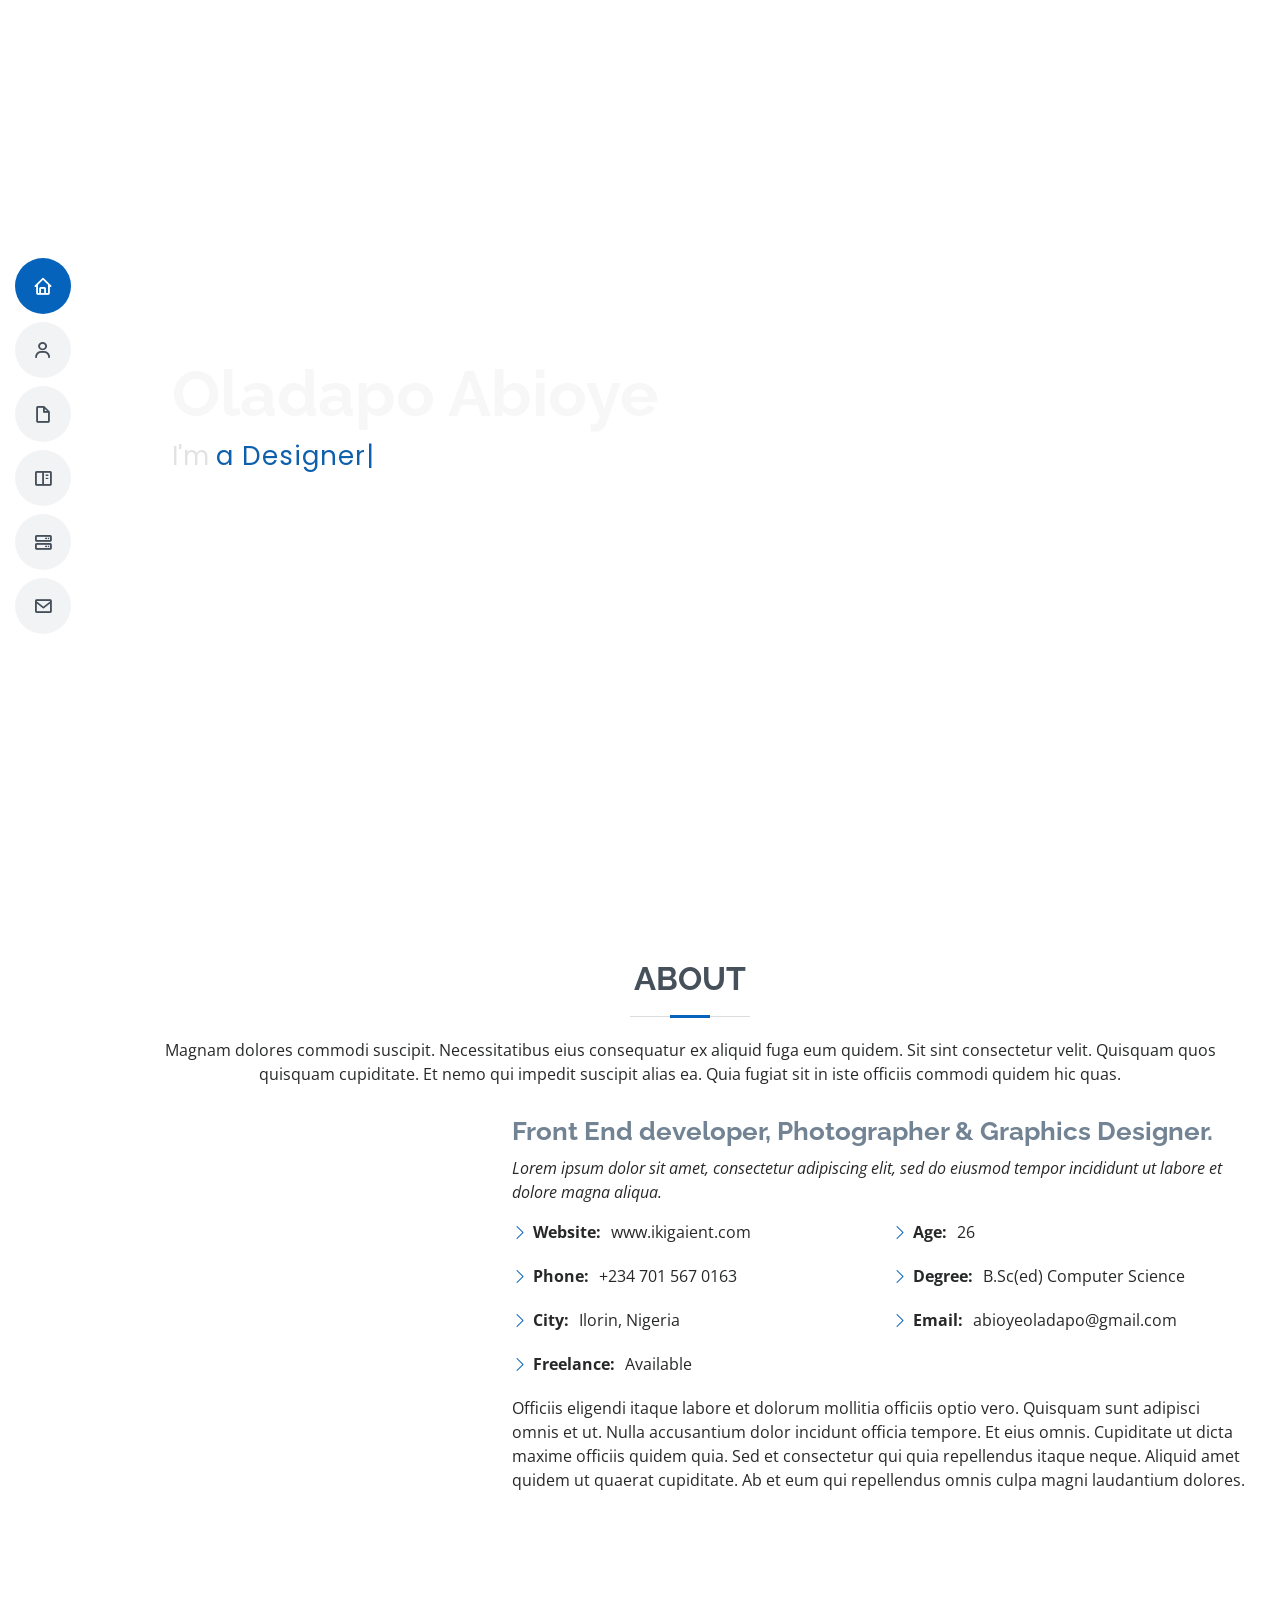
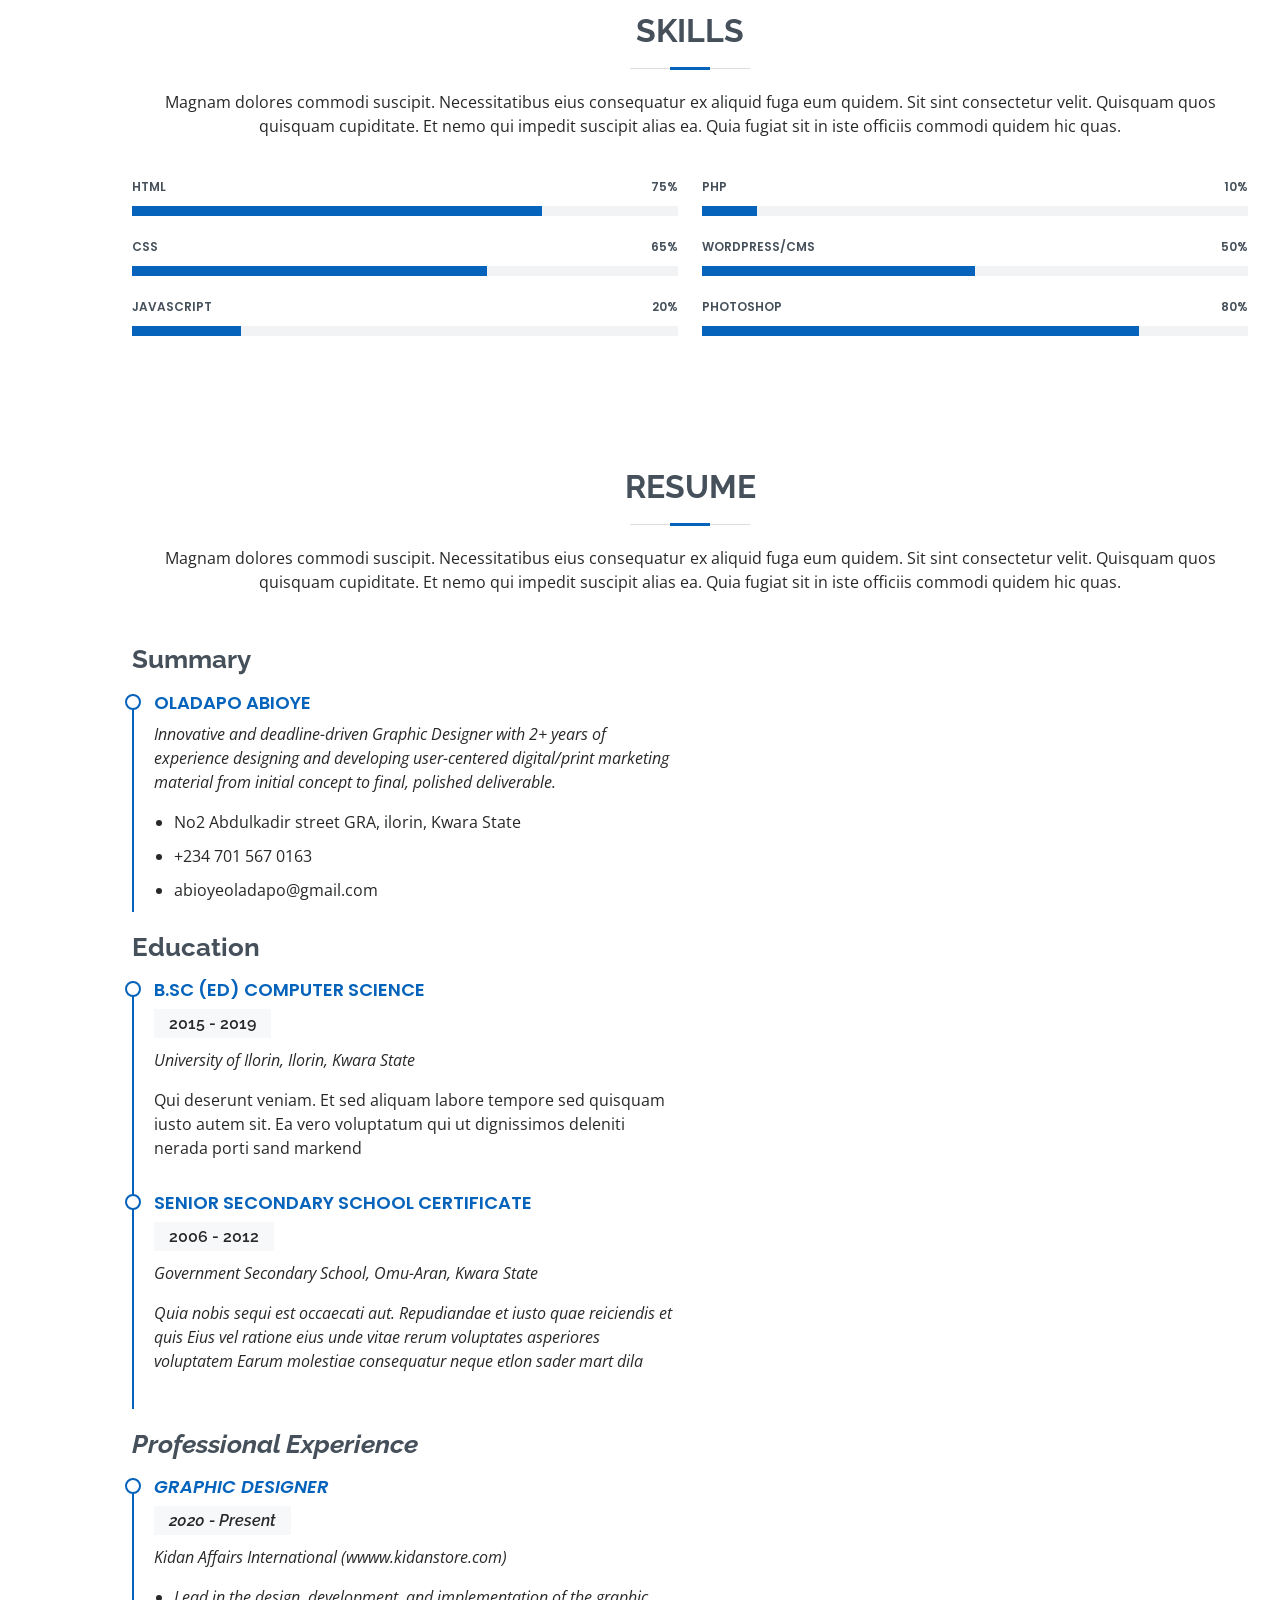
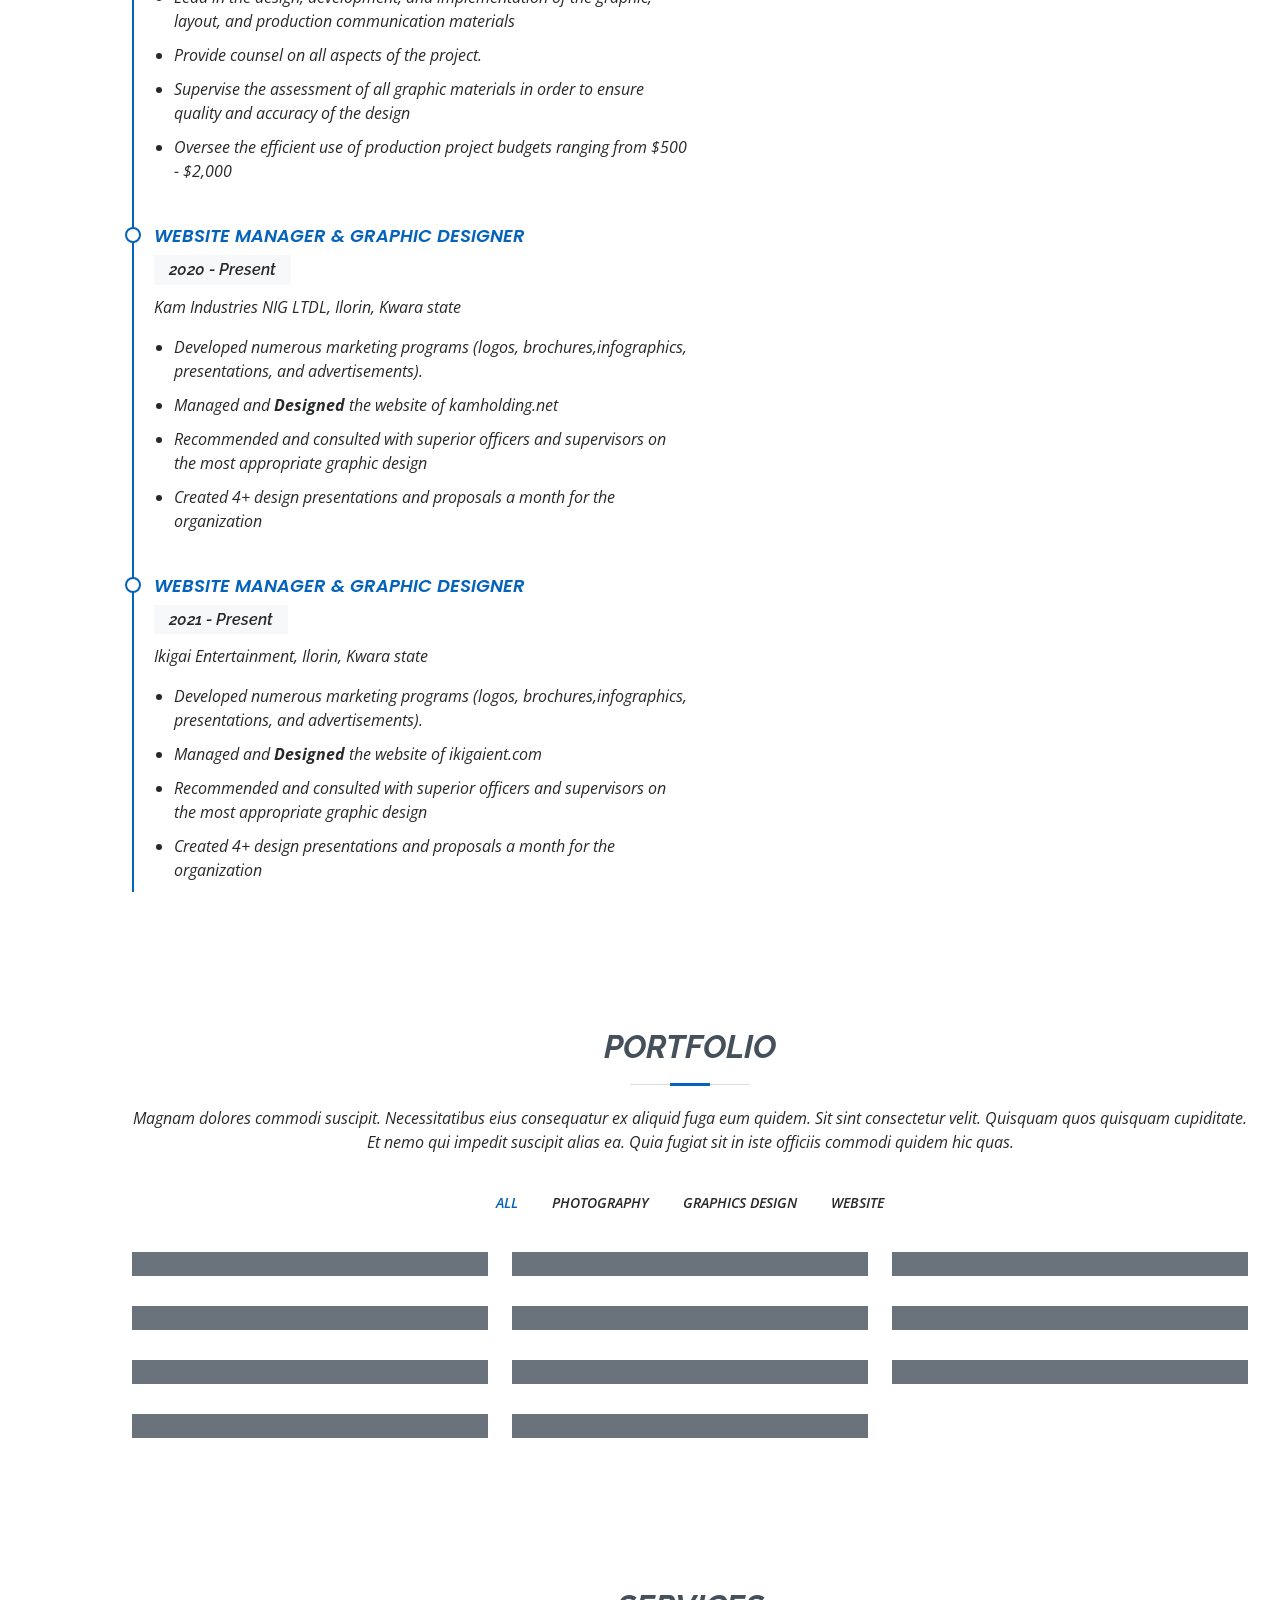
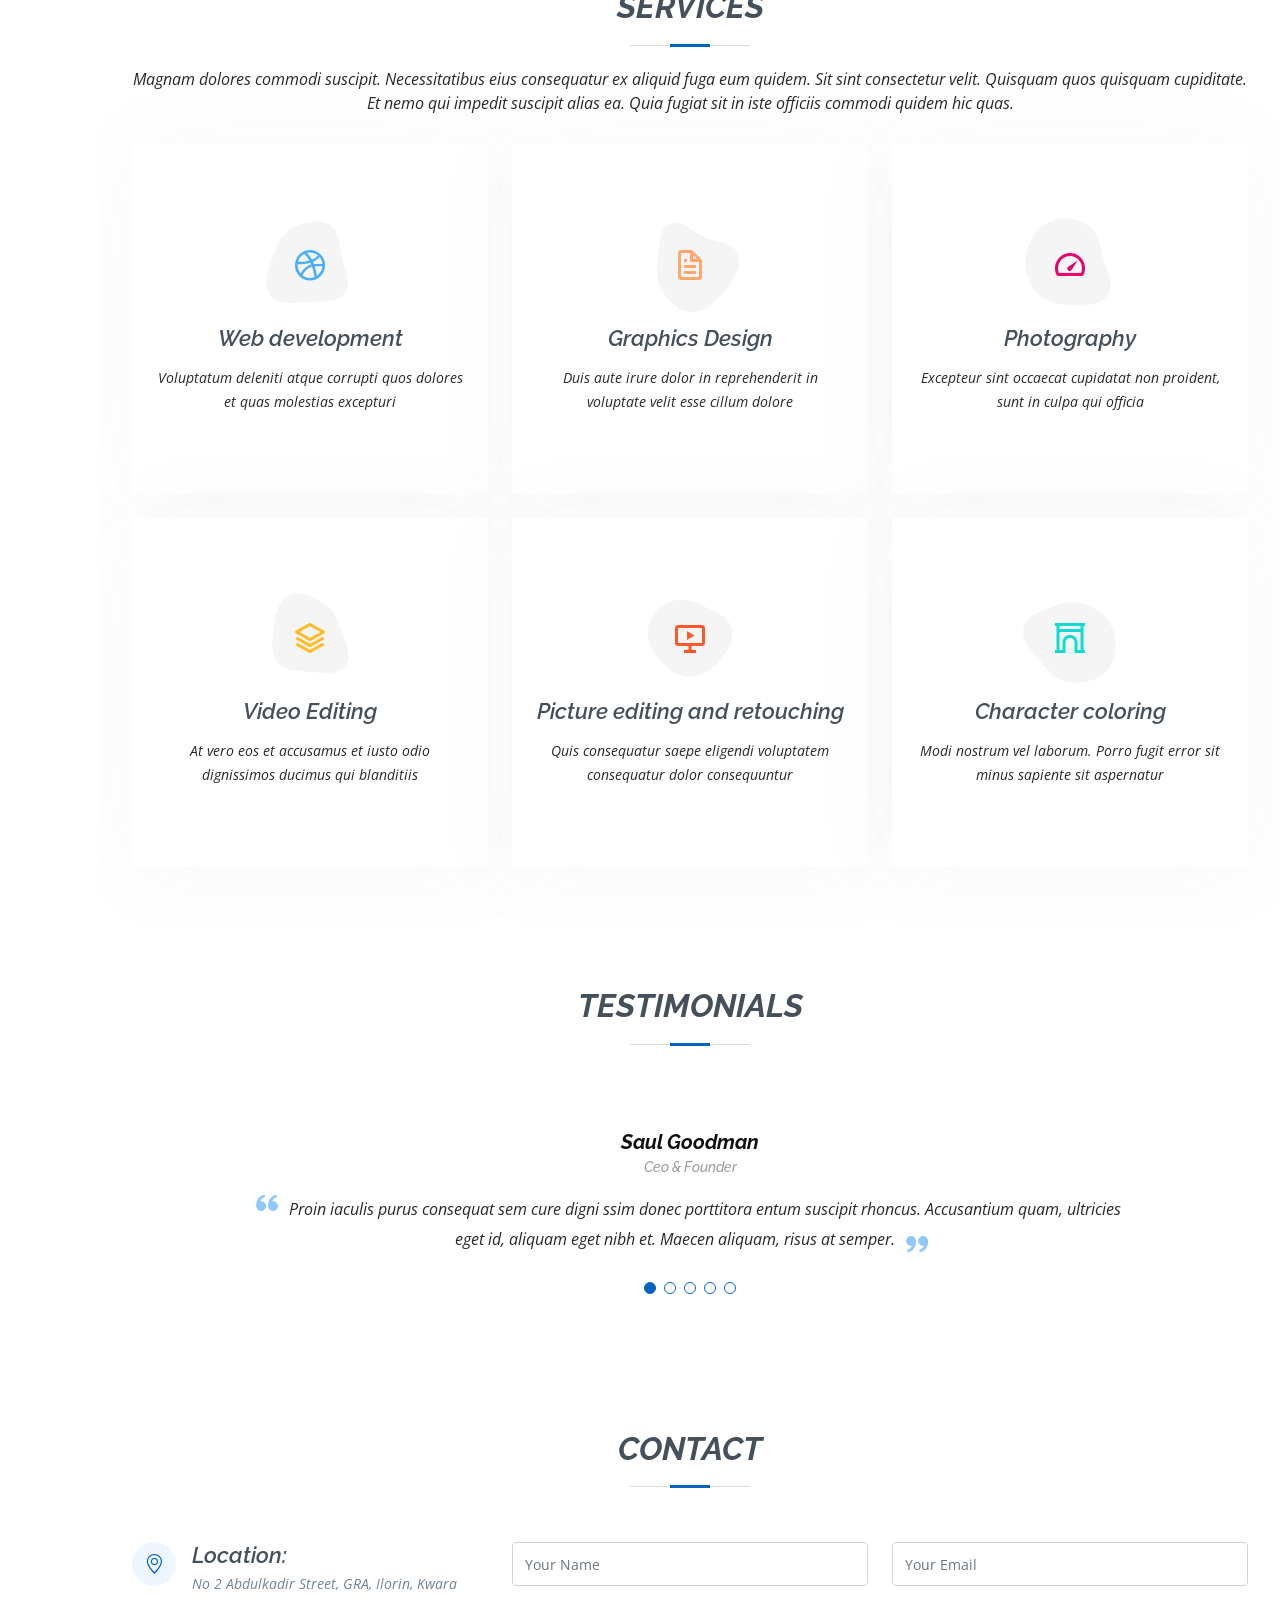
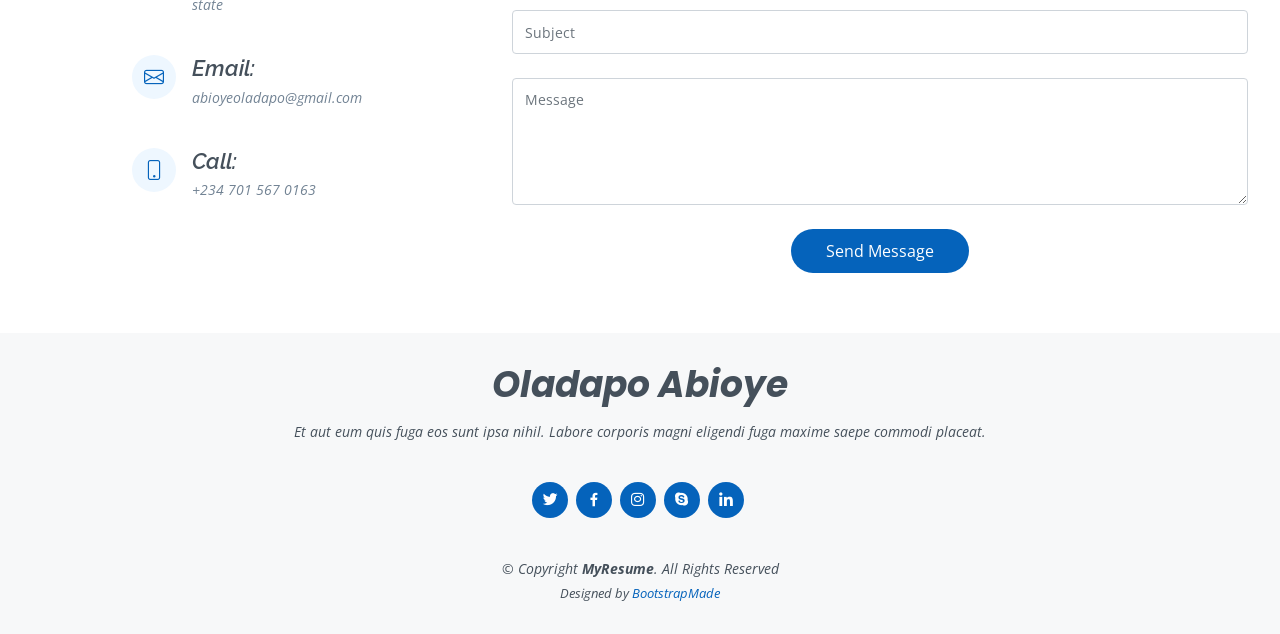
==== commit fca168c1: "Add files via upload" ====
--- a/index.html
+++ b/index.html
@@ -1,564 +1,784 @@
-<!DOCTYPE html>
-<html lang="en">
-
-<head>
-  <meta charset="utf-8">
-  <meta content="width=device-width, initial-scale=1.0" name="viewport">
-
-  <title>KamHolding</title>
-  <meta content="" name="description">
-  <meta content="" name="keywords">
-
-  <!-- Favicons -->
-  <link href="assets/img/logo-cleaningkam.png" rel="icon">
-  <link href="assets/img/logo-cleaningkam.png" rel="apple-touch-icon">
-
-  <!-- Google Fonts -->
-  <link href="https://fonts.googleapis.com/css?family=Open+Sans:300,300i,400,400i,700,700i|Montserrat:300,400,500,700" rel="stylesheet">
-
-  <!-- Vendor CSS Files -->
-  <link href="assets/vendor/bootstrap/css/bootstrap.min.css" rel="stylesheet">
-  <link href="assets/vendor/icofont/icofont.min.css" rel="stylesheet">
-  <link href="assets/vendor/font-awesome/css/font-awesome.min.css" rel="stylesheet">
-  <link href="assets/vendor/ionicons/css/ionicons.min.css" rel="stylesheet">
-  <link href="assets/vendor/animate.css/animate.min.css" rel="stylesheet">
-  <link href="assets/vendor/venobox/venobox.css" rel="stylesheet">
-  <link href="assets/vendor/owl.carousel/assets/owl.carousel.min.css" rel="stylesheet">
-  <link href="assets/vendor/aos/aos.css" rel="stylesheet">
-
-  <!-- Template Main CSS File -->
-  <link href="assets/css/style.css" rel="stylesheet">
-
-  <!-- =======================================================
-  * Template Name: BizPage - v3.1.1
-  * Template URL: https://bootstrapmade.com/bizpage-bootstrap-business-template/
-  * Author: BootstrapMade.com
-  * License: https://bootstrapmade.com/license/
-  ======================================================== -->
-</head>
-
-<body>
-
-  <!-- ======= Header ======= -->
-  <header id="header" class="fixed-top header-transparent">
-    <div class="container-fluid">
-
-      <div class="row justify-content-center">
-        <div class="col-xl-11 d-flex align-items-center">
-          <!--<h1 class="logo mr-auto"><a href="index.html">BizPage</a></h1>-->
-          <!-- Uncomment below if you prefer to use an image logo -->
-          <div  class="logo mr-auto">
-           <a href="index.html"><img src="assets/img/logo-cleaningkam.png" alt="" class="img-fluid"></a>
-          </div>
-          <nav class="nav-menu d-none d-lg-block">
-            <ul>
-              <li class="active"><a href="index.html">Home</a></li>
-              <li><a href="about-us.html">About Us</a></li>
-              <li><a href="business.html">Business</a></li>
-              <li><a href="pmp.kamholding.net">Portal</a></li>
-              <li><a href="CSR Initiative.html">CSR Initiative</a></li>
-             <!-- <li class="drop-down"><a href= >Customer</a>
-                <ul>
-                  <li><a href="#">Customer's Feedback</a></li>
-                  <li><a href="#">Customer's Quotation</a></li>
-                  <li><a href="#">Customer's Enquiry</a></li>
-                
-                </ul>-->
-              </li>
-              <li><a href="contact.html">Contact Us</a></li>
-                
-
-            </ul>
-          </nav><!-- .nav-menu -->
-        </div>
-      </div>
-
-    </div>
-  </header><!-- End Header -->
-
-  <!-- ======= Intro Section ======= -->
-  <section id="intro">
-    <div class="intro-container">
-      <div id="introCarousel" class="carousel  slide carousel-fade" data-ride="carousel">
-
-        <ol class="carousel-indicators"></ol>
-
-        <div class="carousel-inner" role="listbox">
-
-          <div class="carousel-item active" style="background-image: url(assets/img/intro-carousel/1.BMP)">
-            <div class="carousel-container">
-              <div class="container">
-                <h2 class="animate__animated animate__fadeInDown">Welcome To KamHolding</h2>
-                <p class="animate__animated animate__fadeInUp">Setting the pace in building materials.</p>
-                <!--<a href="#featured-services" class="btn-get-started scrollto animate__animated animate__fadeInUp">Get Started</a>-->
-              </div>
-            </div>
-          </div>
-
-          <div class="carousel-item" style="background-image: url(assets/img/intro-carousel/2.JPEG)">
-            <div class="carousel-container">
-              <div class="container">
-                <h2 class="animate__animated animate__fadeInDown">KamHolding</h2>
-                <p class="animate__animated animate__fadeInUp">Write something here.</p>
-                <a href=" " class="btn-get-started scrollto animate__animated animate__fadeInUp">Read More</a>
-              </div>
-            </div>
-          </div>
-
-          <div class="carousel-item" style="background-image: url(assets/img/intro-carousel/DSC_1322.jpg)">
-            <div class="carousel-container">
-              <div class="container">
-                <h2 class="animate__animated animate__fadeInDown">KamHolding</h2>
-                <p class="animate__animated animate__fadeInUp">Insert something else here.</p>
-                <a href=" " class="btn-get-started scrollto animate__animated animate__fadeInUp">Read More</a>
-              </div>
-            </div>
-          </div>
-
-          <div class="carousel-item" style="background-image: url(assets/img/intro-carousel/DSC_1300.jpg)">
-            <div class="carousel-container">
-              <div class="container">
-                <h2 class="animate__animated animate__fadeInDown">KamHolding</h2>
-                <p class="animate__animated animate__fadeInUp">Insert something else here.</p>
-                <a href=" " class="btn-get-started scrollto animate__animated animate__fadeInUp">Read More</a>
-              </div>
-            </div>
-          </div>
-
-          <div class="carousel-item" style="background-image: url(assets/img/intro-carousel/DSC_1381.jpg)">
-            <div class="carousel-container">
-              <div class="container">
-                <h2 class="animate__animated animate__fadeInDown">KamHolding</h2>
-                <p class="animate__animated animate__fadeInUp">Insert something else also here.</p>
-                <a href=" " class="btn-get-started scrollto animate__animated animate__fadeInUp">Read More</a>
-              </div>
-            </div>
-          </div>
-
-        </div>
-
-        <a class="carousel-control-prev" href="#introCarousel" role="button" data-slide="prev">
-          <span class="carousel-control-prev-icon ion-chevron-left" aria-hidden="true"></span>
-          <span class="sr-only">Previous</span>
-        </a>
-
-        <a class="carousel-control-next" href="#introCarousel" role="button" data-slide="next">
-          <span class="carousel-control-next-icon ion-chevron-right" aria-hidden="true"></span>
-          <span class="sr-only">Next</span>
-        </a>
-      </div>
-    </div>
-
-    
-
-  </section><!-- End Intro Section -->
-
-  <main id="main">
-
-    <!-- ======= Featured Services Section Section ======= -->
-    <section id="featured-services">
-      <div class="container">
-        <div class="row">
-
-          <div class="col-lg-4 box">
-            <i class="ion-ios-eye-outline"></i>
-            <h4 class="title"><a>Our Vision</a></h4>
-            <p class="description">To be a Global Leader in Steel and Building Materials manufacturing with a Brand name that is synonymous with excellence.</p>
-          </div>
-
-          <div class="col-lg-4 box box-bg">
-            <i class="ion-ios-analytics-outline"></i>
-            <h4 class="title"><a>Our Philosophy</a></h4>
-            <p class="description">We believe in the strengths of nation's aspiration and focus our efforts to help accelerate sustainable socio-economic growth.</p>
-          </div>
-
-          <div class="col-lg-4 box">
-            <i class="ion-ios-list-outline"></i>
-            <h4 class="title"><a>Our Mission</a></h4>
-            <p class="description">To provide high quality steel and building material products of international standard through Ultra-modern technologies, well-trained professionals & highly motivated personnel.</p>
-          </div>
-
-        </div>
-      </div>
-    </section><!-- End Featured Services Section -->
-
-
-    <!-- ======= Portfolio Section ======= -->
-    <br> 
-    <br>
-    <section id="portfolio" class="section-bg">
-      <div class="container" data-aos="fade-up">
-
-        <header class="section-header">
-          <h3 class="section-title">Our Portfolio</h3>
-        </header>
-
-        <div class="row" data-aos="fade-up" data-aos-delay="100"">
-      <div class=" col-lg-12">
-          <!--<ul id="portfolio-flters">
-            <li data-filter="*" class="filter-active">All</li>
-            <li data-filter=".filter-app">Steel</li>
-            <li data-filter=".filter-card">Mining</li>
-            <li data-filter=".filter-web">Haulage Services</li>
-            <li data-filter=".filter-web">Packaging</li>
-          </ul>-->
-        </div>
-      </div>
-
-      <div class="row portfolio-container" data-aos="fade-up" data-aos-delay="200">
-
-        <div class="col-lg-4 col-md-6 portfolio-item filter-steel">
-          <div class="portfolio-wrap">
-            <figure>
-              <img src="assets/img/portfolio/B360-1655.jpg" class="img-fluid" alt="">
-              <a href="assets/img/portfolio/B360-1655.jpg" data-lightbox="portfolio" data-title="Steel 1" class="link-preview"><i class="ion ion-eye"></i></a>
-              <!--<a href="portfolio-details.html" class="link-details" title="More Details"><i class="ion ion-android-open"></i></a>-->
-            </figure>
-
-            <div class="portfolio-info">
-              <h4><a>Nails</a></h4>
-              <p>Steel</p>
-            </div>
-          </div>
-        </div>
-
-        <div class="col-lg-4 col-md-6 portfolio-item filter-haulage services">
-          <div class="portfolio-wrap">
-            <figure>
-              <img src="assets/img/portfolio/haulage.png" class="img-fluid" alt="">
-              <a href="assets/img/portfolio/haulage.png" class="link-preview venobox" data-gall="portfolioGallery" title="Haulage"><i class="ion ion-eye"></i></a>
-            </figure>
-
-            <div class="portfolio-info">
-              <h4><a>Haulage Services</a></h4>
-              <p>Haulage Services</p>
-            </div>
-          </div>
-        </div>
-
-        <div class="col-lg-4 col-md-6 portfolio-item filter-haulage services">
-          <div class="portfolio-wrap">
-            <figure>
-              <img src="assets/img/portfolio/B360-1653.jpg" class="img-fluid" alt="">
-              <a href="assets/img/portfolio/B360-1653.jpg" class="link-preview venobox" data-gall="portfolioGallery" title="Haulage"><i class="ion ion-eye"></i></a>
-            </figure>
-
-            <div class="portfolio-info">
-              <h4><a>Galvanized Roofing Nails</a></h4>
-              <p>Steel</p>
-            </div>
-          </div>
-        </div>
-
-        <div class="col-lg-4 col-md-6 portfolio-item filter-haulage services">
-          <div class="portfolio-wrap">
-            <figure>
-              <img src="assets/img/portfolio/B360-1605.jpg" class="img-fluid" alt="">
-              <a href="assets/img/portfolio/B360-1605.jpg" class="link-preview venobox" data-gall="portfolioGallery" title="Haulage"><i class="ion ion-eye"></i></a>
-
-            </figure>
-
-            <div class="portfolio-info">
-              <h4><a>British Reinforced Concrete</a></h4>
-              <p>Steel</p>
-            </div>
-          </div>
-        </div>
-
-        <div class="col-lg-4 col-md-6 portfolio-item filter-haulage services">
-          <div class="portfolio-wrap">
-            <figure>
-              <img src="assets/img/portfolio/B360-1547.jpg" class="img-fluid" alt="">
-              <a href="assets/img/portfolio/B360-1547.jpg" class="link-preview venobox" data-gall="portfolioGallery" title="Haulage"><i class="ion ion-eye"></i></a>
-            </figure>
-
-            <div class="portfolio-info">
-              <h4><a>Universal Stone Coated Tiles</a></h4>
-              <p>Steel</p>
-            </div>
-          </div>
-        </div>
-
-        <div class="col-lg-4 col-md-6 portfolio-item filter-mining">
-          <div class="portfolio-wrap">
-            <figure>
-              <img src="assets/img/portfolio/mining 1.png" class="img-fluid" alt="">
-              <a href="assets/img/portfolio/mining 1.png" class="link-preview venobox" data-gall="portfolioGallery" title="Mining"><i class="ion ion-eye"></i></a>
-            </figure>
-
-            <div class="portfolio-info">
-              <h4><a>Mining</a></h4>
-              <p>Mining</p>
-            </div>
-          </div>
-        </div>
-
-        <div class="col-lg-4 col-md-6 portfolio-item filter-steel">
-          <div class="portfolio-wrap">
-            <figure>
-              <img src="assets/img/portfolio/B360-1583(2).jpg" class="img-fluid" alt="">
-              <a href="assets/img/portfolio/B360-1583(2).jpg" class="link-preview venobox" data-gall="portfolioGallery" title="steel"><i class="ion ion-eye"></i></a>
-            </figure>
-
-            <div class="portfolio-info">
-              <h4><a>Binding Wire</a></h4>
-              <p>Steel</p>
-            </div>
-          </div>
-        </div>
-
-        <div class="col-lg-4 col-md-6 portfolio-item filter-steel">
-          <div class="portfolio-wrap">
-            <figure>
-              <img src="assets/img/portfolio/B360-1799.jpg" class="img-fluid" alt="">
-              <a href="assets/img/portfolio/B360-1799.jpg" class="link-preview venobox" data-gall="portfolioGallery" title="steel 3"><i class="ion ion-eye"></i></a>
-            </figure>
-
-            <div class="portfolio-info">
-              <h4><a>TMT Bars</a></h4>
-              <p>Steel</p>
-            </div>
-          </div>
-        </div>
-
-        <div class="col-lg-4 col-md-6 portfolio-item filter-steel">
-          <div class="portfolio-wrap">
-            <figure>
-              <img src="assets/img/portfolio/B360-1504.jpg" class="img-fluid" alt="">
-              <a href="assets/img/portfolio/B360-1504.jpg" class="link-preview venobox" data-gall="portfolioGallery" title="Steel"><i class="ion ion-eye"></i></a>
-            </figure>
-
-            <div class="portfolio-info">
-              <h4><a>Colored Roofing Sheets (PPGI)</a></h4>
-              <p>Steel</p>
-            </div>
-          </div>
-        </div>
-
-        <div class="col-lg-4 col-md-6 portfolio-item filter-steel">
-          <div class="portfolio-wrap">
-            <figure>
-              <img src="assets/img/portfolio/B360-1432.jpg" class="img-fluid" alt="">
-              <a href="assets/img/portfolio/B360-1432.jpg" class="link-preview venobox" data-gall="portfolioGallery" title="Steel"><i class="ion ion-eye"></i></a>
-            </figure>
-
-            <div class="portfolio-info">
-              <h4><a>Cold Roll Coils</a></h4>
-              <p>Steel</p>
-            </div>
-          </div>
-        </div>
-
-        <div class="col-lg-4 col-md-6 portfolio-item filter-packaging">
-          <div class="portfolio-wrap">
-            <figure>
-              <img src="assets/img/portfolio/B360-1615.jpg" class="img-fluid" alt="">
-              <a href="assets/img/portfolio/B360-1615.jpg" class="link-preview venobox" data-gall="portfolioGallery" title="packaging"><i class="ion ion-eye"></i></a>  
-            </figure>
-
-            <div class="portfolio-info">
-              <h4><a>Packaging</a></h4>
-              <p>Packaging</p>
-            </div>
-          </div>
-        </div>
-
-        <div class="col-lg-4 col-md-6 portfolio-item filter-steel">
-          <div class="portfolio-wrap">
-            <figure>
-              <img src="assets/img/portfolio/B360-1461.jpg" class="img-fluid" alt="">
-              <a href="assets/img/portfolio/B360-1461.jpg" class="link-preview venobox" data-gall="portfolioGallery" title="Steel"><i class="ion ion-eye"></i></a>
-            </figure>
-
-            <div class="portfolio-info">
-              <h4><a>Galvanized Roofing Sheets</a></h4>
-              <p>Steel</p>
-            </div>
-          </div>
-        </div>
-        
-
-      </div>
-
-      </div>
-    </section><!-- End Portfolio Section -->
- <!-- ======= Team Section ======= -->
- <section id="team">
-  <div class="container" data-aos="fade-up">
-    <div class="section-header">
-      <h3>Team</h3>
-      <p>Meet our Team</p>
-    </div>
-
-    <div class="row">
-
-      <div class="col-lg-3 col-md-6">
-        <div class="member" data-aos="fade-up" data-aos-delay="100">
-          <img src="assets/img/team-1.jpg" class="img-fluid" alt="">
-          <div class="member-info">
-            <div class="member-info-content">
-              <h4>CEO's Name</h4>
-              <span>Chief Executive Officer</span>
-              <div class="social">
-                <a href=""><i class="fa fa-twitter"></i></a>
-                <a href=""><i class="fa fa-facebook"></i></a>
-                <a href=""><i class="fa fa-google-plus"></i></a>
-                <a href=""><i class="fa fa-linkedin"></i></a>
-              </div>
-            </div>
-          </div>
-        </div>
-      </div>
-
-      <div class="col-lg-3 col-md-6">
-        <div class="member" data-aos="fade-up" data-aos-delay="200">
-          <img src="assets/img/team-2.jpg" class="img-fluid" alt="">
-          <div class="member-info">
-            <div class="member-info-content">
-              <h4>Product Manager's name</h4>
-              <span>Product Manager</span>
-              <div class="social">
-                <a href=""><i class="fa fa-twitter"></i></a>
-                <a href=""><i class="fa fa-facebook"></i></a>
-                <a href=""><i class="fa fa-google-plus"></i></a>
-                <a href=""><i class="fa fa-linkedin"></i></a>
-              </div>
-            </div>
-          </div>
-        </div>
-      </div>
-
-      <div class="col-lg-3 col-md-6">
-        <div class="member" data-aos="fade-up" data-aos-delay="300">
-          <img src="assets/img/team-3.jpg" class="img-fluid" alt="">
-          <div class="member-info">
-            <div class="member-info-content">
-              <h4>CTO's Name</h4>
-              <span>CTO</span>
-              <div class="social">
-                <a href=""><i class="fa fa-twitter"></i></a>
-                <a href=""><i class="fa fa-facebook"></i></a>
-                <a href=""><i class="fa fa-google-plus"></i></a>
-                <a href=""><i class="fa fa-linkedin"></i></a>
-              </div>
-            </div>
-          </div>
-        </div>
-      </div>
-
-      <div class="col-lg-3 col-md-6">
-        <div class="member" data-aos="fade-up" data-aos-delay="400">
-          <img src="assets/img/team-4.jpg" class="img-fluid" alt="">
-          <div class="member-info">
-            <div class="member-info-content">
-              <h4>Accountant's Name</h4>
-              <span>Accountant</span>
-              <div class="social">
-                <a href=""><i class="fa fa-twitter"></i></a>
-                <a href=""><i class="fa fa-facebook"></i></a>
-                <a href=""><i class="fa fa-google-plus"></i></a>
-                <a href=""><i class="fa fa-linkedin"></i></a>
-              </div>
-            </div>
-          </div>
-        </div>
-      </div>
-
-    </div>
-
-  </div>
-</section><!-- End Team Section -->
-    
-  </main><!-- End #main -->
-
-  <!-- ======= Footer ======= -->
-  <footer id="footer">
-    <div class="footer-top">
-      <div class="container">
-        <div class="row">
-
-          <!--<div class="col-lg-3 col-md-6 footer-info">
-            <h3>BizPage</h3>
-            <p>Cras fermentum odio eu feugiat lide par naso tierra. Justo eget nada terra videa magna derita valies darta donna mare fermentum iaculis eu non diam phasellus. Scelerisque felis imperdiet proin fermentum leo. Amet volutpat consequat mauris nunc congue.</p>
-          </div>-->
-
-          <!--<div class="col-lg-3 col-md-6 footer-links">
-            <h4>Useful Links</h4>
-            <ul>
-              <li><i class="ion-ios-arrow-right"></i> <a href="#">Home</a></li>
-              <li><i class="ion-ios-arrow-right"></i> <a href="#">About us</a></li>
-              <li><i class="ion-ios-arrow-right"></i> <a href="#">Services</a></li>
-              <li><i class="ion-ios-arrow-right"></i> <a href="#">Terms of service</a></li>
-              <li><i class="ion-ios-arrow-right"></i> <a href="#">Privacy policy</a></li>
-            </ul>
-          </div>-->
-
-          <div class="col-lg-3 col-md-6 footer-contact">
-            <h4>Contact Us</h4>
-            <p>
-              A108 Asa-Dam <br>
-              Ilorin, Kwara State 535022<br>
-              Nigeria <br>
-              <strong>Phone:</strong> (+234)-(701 587 1289)<br>
-              <strong>Email:</strong> info@kamholding.net<br>
-            </p>
-
-           
-            <div class="social-links">
-              <a href="#" class="facebook"><i class="fa fa-facebook"></i></a>
-              <a href="#" class="instagram"><i class="fa fa-instagram"></i></a>
-              <a href="#" class="linkedin"><i class="fa fa-linkedin"></i></a>
-            </div>
-
-          </div>
-
-          <!--<div class="col-lg-3 col-md-6 footer-newsletter">
-            <h4>Our Newsletter</h4>
-            <p>Tamen quem nulla quae legam multos aute sint culpa legam noster magna veniam enim veniam illum dolore legam minim quorum culpa amet magna export quem marada parida nodela caramase seza.</p>
-            <form action="" method="post">
-              <input type="email" name="email"><input type="submit" value="Subscribe">
-            </form>
-          </div>-->
-
-        </div>
-      </div>
-    </div>
-
-    <div class="container">
-      <div class="copyright">
-        &copy; Copyright <strong>Kam Holding</strong>. All Rights Reserved
-      </div>
-      <div class="credits">
-        <!--
-        All the links in the footer should remain intact.
-        You can delete the links only if you purchased the pro version.
-        Licensing information: https://bootstrapmade.com/license/
-        Purchase the pro version with working PHP/AJAX contact form: https://bootstrapmade.com/buy/?theme=BizPage
-      -->
-        Designed by <a href="https://bootstrapmade.com/">BootstrapMade</a>
-      </div>
-    </div>
-  </footer><!-- End Footer -->
-
-  <a href="#" class="back-to-top"><i class="fa fa-chevron-up"></i></a>
-  <!-- Uncomment below i you want to use a preloader -->
-  <!-- <div id="preloader"></div> -->
-
-  <!-- Vendor JS Files -->
-  <script src="assets/vendor/jquery/jquery.min.js"></script>
-  <script src="assets/vendor/bootstrap/js/bootstrap.bundle.min.js"></script>
-  <script src="assets/vendor/jquery.easing/jquery.easing.min.js"></script>
-  <script src="assets/vendor/php-email-form/validate.js"></script>
-  <script src="assets/vendor/waypoints/jquery.waypoints.min.js"></script>
-  <script src="assets/vendor/counterup/counterup.min.js"></script>
-  <script src="assets/vendor/isotope-layout/isotope.pkgd.min.js"></script>
-  <script src="assets/vendor/venobox/venobox.min.js"></script>
-  <script src="assets/vendor/owl.carousel/owl.carousel.min.js"></script>
-  <script src="assets/vendor/aos/aos.js"></script>
-
-  <!-- Template Main JS File -->
-  <script src="assets/js/main.js"></script>
-
-</body>
-
+<!DOCTYPE html>
+<html lang="en">
+
+<head>
+  <meta charset="utf-8">
+  <meta content="width=device-width, initial-scale=1.0" name="viewport">
+
+  <title>Oladapo's portfolio</title>
+  <meta content="" name="description">
+  <meta content="" name="keywords">
+
+  <!-- Favicons -->
+  <link href="assets/img/favicon.png" rel="icon">
+  <link href="assets/img/apple-touch-icon.png" rel="apple-touch-icon">
+
+  <!-- Google Fonts -->
+  <link href="https://fonts.googleapis.com/css?family=Open+Sans:300,300i,400,400i,600,600i,700,700i|Raleway:300,300i,400,400i,500,500i,600,600i,700,700i|Poppins:300,300i,400,400i,500,500i,600,600i,700,700i" rel="stylesheet">
+
+  <!-- Vendor CSS Files -->
+  <link href="assets/vendor/aos/aos.css" rel="stylesheet">
+  <link href="assets/vendor/bootstrap/css/bootstrap.min.css" rel="stylesheet">
+  <link href="assets/vendor/bootstrap-icons/bootstrap-icons.css" rel="stylesheet">
+  <link href="assets/vendor/boxicons/css/boxicons.min.css" rel="stylesheet">
+  <link href="assets/vendor/glightbox/css/glightbox.min.css" rel="stylesheet">
+  <link href="assets/vendor/swiper/swiper-bundle.min.css" rel="stylesheet">
+
+  <!-- Template Main CSS File -->
+  <link href="assets/css/style.css" rel="stylesheet">
+
+  <!-- =======================================================
+  * Template Name: MyResume - v4.9.2
+  * Template URL: https://bootstrapmade.com/free-html-bootstrap-template-my-resume/
+  * Author: BootstrapMade.com
+  * License: https://bootstrapmade.com/license/
+  ======================================================== -->
+</head>
+
+<body>
+
+  <!-- ======= Mobile nav toggle button ======= -->
+  <!-- <button type="button" class="mobile-nav-toggle d-xl-none"><i class="bi bi-list mobile-nav-toggle"></i></button> -->
+  <i class="bi bi-list mobile-nav-toggle d-lg-none"></i>
+  <!-- ======= Header ======= -->
+  <header id="header" class="d-flex flex-column justify-content-center">
+
+    <nav id="navbar" class="navbar nav-menu">
+      <ul>
+        <li><a href="#hero" class="nav-link scrollto active"><i class="bx bx-home"></i> <span>Home</span></a></li>
+        <li><a href="#about" class="nav-link scrollto"><i class="bx bx-user"></i> <span>About</span></a></li>
+        <li><a href="#resume" class="nav-link scrollto"><i class="bx bx-file-blank"></i> <span>Resume</span></a></li>
+        <li><a href="#portfolio" class="nav-link scrollto"><i class="bx bx-book-content"></i> <span>Portfolio</span></a></li>
+        <li><a href="#services" class="nav-link scrollto"><i class="bx bx-server"></i> <span>Services</span></a></li>
+        <li><a href="#contact" class="nav-link scrollto"><i class="bx bx-envelope"></i> <span>Contact</span></a></li>
+      </ul>
+    </nav><!-- .nav-menu -->
+
+  </header><!-- End Header -->
+
+  <!-- ======= Hero Section ======= -->
+  <section id="hero" class="d-flex flex-column justify-content-center">
+    <div class="container" data-aos="zoom-in" data-aos-delay="100">
+      <h1>Oladapo Abioye</h1>
+      <p>I'm <span class="typed" data-typed-items="a Designer, a Developer, a Freelancer, a Photographer"></span></p>
+      <div class="social-links">
+        <a href="#" class="twitter"><i class="bx bxl-twitter"></i></a>
+        <a href="#" class="facebook"><i class="bx bxl-facebook"></i></a>
+        <a href="#" class="instagram"><i class="bx bxl-instagram"></i></a>
+        <a href="#" class="linkedin"><i class="bx bxl-linkedin"></i></a>
+      </div>
+    </div>
+  </section><!-- End Hero -->
+
+  <main id="main">
+
+    <!-- ======= About Section ======= -->
+    <section id="about" class="about">
+      <div class="container" data-aos="fade-up">
+
+        <div class="section-title">
+          <h2>About</h2>
+          <p>Magnam dolores commodi suscipit. Necessitatibus eius consequatur ex aliquid fuga eum quidem. Sit sint consectetur velit. Quisquam quos quisquam cupiditate. Et nemo qui impedit suscipit alias ea. Quia fugiat sit in iste officiis commodi quidem hic quas.</p>
+        </div>
+
+        <div class="row">
+          <div class="col-lg-4">
+            <img src="assets/img/profile-img.jpg" class="img-fluid" alt="">
+          </div>
+          <div class="col-lg-8 pt-4 pt-lg-0 content">
+            <h3>Front End developer, Photographer &amp; Graphics Designer.</h3>
+            <p class="fst-italic">
+              Lorem ipsum dolor sit amet, consectetur adipiscing elit, sed do eiusmod tempor incididunt ut labore et dolore
+              magna aliqua.
+            </p>
+            <div class="row">
+              <div class="col-lg-6">
+                <ul>
+                  <!--<li><i class="bi bi-chevron-right"></i> <strong>Birthday:</strong> <span>1 May 1995</span></li>-->
+                  <li><i class="bi bi-chevron-right"></i> <strong>Website:</strong> <span>www.ikigaient.com</span></li>
+                  <li><i class="bi bi-chevron-right"></i> <strong>Phone:</strong> <span>+234 701 567 0163</span></li>
+                  <li><i class="bi bi-chevron-right"></i> <strong>City:</strong> <span>Ilorin, Nigeria</span></li>
+                  <li><i class="bi bi-chevron-right"></i> <strong>Freelance:</strong> <span>Available</span></li>
+                </ul>
+              </div>
+              <div class="col-lg-6">
+                <ul>
+                  <li><i class="bi bi-chevron-right"></i> <strong>Age:</strong> <span>26</span></li>
+                  <li><i class="bi bi-chevron-right"></i> <strong>Degree:</strong> <span>B.Sc(ed) Computer Science</span></li>
+                  <li><i class="bi bi-chevron-right"></i> <strong>Email:</strong> <span>abioyeoladapo@gmail.com</span></li>
+                  
+                </ul>
+              </div>
+            </div>
+            <p>
+              Officiis eligendi itaque labore et dolorum mollitia officiis optio vero. Quisquam sunt adipisci omnis et ut. Nulla accusantium dolor incidunt officia tempore. Et eius omnis.
+              Cupiditate ut dicta maxime officiis quidem quia. Sed et consectetur qui quia repellendus itaque neque. Aliquid amet quidem ut quaerat cupiditate. Ab et eum qui repellendus omnis culpa magni laudantium dolores.
+            </p>
+          </div>
+        </div>
+
+      </div>
+    </section><!-- End About Section -->
+
+    <!-- ======= Facts Section ======= -->
+    <!--<section id="facts" class="facts">
+      <div class="container" data-aos="fade-up">
+
+        <div class="section-title">
+          <h2>Facts</h2>
+          <p>Magnam dolores commodi suscipit. Necessitatibus eius consequatur ex aliquid fuga eum quidem. Sit sint consectetur velit. Quisquam quos quisquam cupiditate. Et nemo qui impedit suscipit alias ea. Quia fugiat sit in iste officiis commodi quidem hic quas.</p>
+        </div>
+
+        <div class="row">
+
+          <div class="col-lg-3 col-md-6">
+            <div class="count-box">
+              <i class="bi bi-emoji-smile"></i>
+              <span data-purecounter-start="0" data-purecounter-end="232" data-purecounter-duration="1" class="purecounter"></span>
+              <p>Happy Clients</p>
+            </div>
+          </div>
+
+          <div class="col-lg-3 col-md-6 mt-5 mt-md-0">
+            <div class="count-box">
+              <i class="bi bi-journal-richtext"></i>
+              <span data-purecounter-start="0" data-purecounter-end="521" data-purecounter-duration="1" class="purecounter"></span>
+              <p>Projects</p>
+            </div>
+          </div>
+
+          <div class="col-lg-3 col-md-6 mt-5 mt-lg-0">
+            <div class="count-box">
+              <i class="bi bi-headset"></i>
+              <span data-purecounter-start="0" data-purecounter-end="1463" data-purecounter-duration="1" class="purecounter"></span>
+              <p>Hours Of Support</p>
+            </div>
+          </div>
+
+          <div class="col-lg-3 col-md-6 mt-5 mt-lg-0">
+            <div class="count-box">
+              <i class="bi bi-award"></i>
+              <span data-purecounter-start="0" data-purecounter-end="25" data-purecounter-duration="1" class="purecounter"></span>
+              <p>Awards</p>
+            </div>
+          </div>
+
+        </div>
+
+      </div>
+    </section>--> <!-- End Facts Section -->
+
+    <!-- ======= Skills Section ======= -->
+    <section id="skills" class="skills section-bg">
+      <div class="container" data-aos="fade-up">
+
+        <div class="section-title">
+          <h2>Skills</h2>
+          <p>Magnam dolores commodi suscipit. Necessitatibus eius consequatur ex aliquid fuga eum quidem. Sit sint consectetur velit. Quisquam quos quisquam cupiditate. Et nemo qui impedit suscipit alias ea. Quia fugiat sit in iste officiis commodi quidem hic quas.</p>
+        </div>
+
+        <div class="row skills-content">
+
+          <div class="col-lg-6">
+
+            <div class="progress">
+              <span class="skill">HTML <i class="val">75%</i></span>
+              <div class="progress-bar-wrap">
+                <div class="progress-bar" role="progressbar" aria-valuenow="75" aria-valuemin="0" aria-valuemax="100"></div>
+              </div>
+            </div>
+
+            <div class="progress">
+              <span class="skill">CSS <i class="val">65%</i></span>
+              <div class="progress-bar-wrap">
+                <div class="progress-bar" role="progressbar" aria-valuenow="65" aria-valuemin="0" aria-valuemax="100"></div>
+              </div>
+            </div>
+
+            <div class="progress">
+              <span class="skill">JavaScript <i class="val">20%</i></span>
+              <div class="progress-bar-wrap">
+                <div class="progress-bar" role="progressbar" aria-valuenow="20" aria-valuemin="0" aria-valuemax="100"></div>
+              </div>
+            </div>
+
+          </div>
+
+          <div class="col-lg-6">
+
+            <div class="progress">
+              <span class="skill">PHP <i class="val">10%</i></span>
+              <div class="progress-bar-wrap">
+                <div class="progress-bar" role="progressbar" aria-valuenow="10" aria-valuemin="0" aria-valuemax="100"></div>
+              </div>
+            </div>
+
+            <div class="progress">
+              <span class="skill">WordPress/CMS <i class="val">50%</i></span>
+              <div class="progress-bar-wrap">
+                <div class="progress-bar" role="progressbar" aria-valuenow="50" aria-valuemin="0" aria-valuemax="100"></div>
+              </div>
+            </div>
+
+            <div class="progress">
+              <span class="skill">Photoshop <i class="val">80%</i></span>
+              <div class="progress-bar-wrap">
+                <div class="progress-bar" role="progressbar" aria-valuenow="80" aria-valuemin="0" aria-valuemax="100"></div>
+              </div>
+            </div>
+
+          </div>
+
+        </div>
+
+      </div>
+    </section><!-- End Skills Section -->
+
+    <!-- ======= Resume Section ======= -->
+    <section id="resume" class="resume">
+      <div class="container" data-aos="fade-up">
+
+        <div class="section-title">
+          <h2>Resume</h2>
+          <p>Magnam dolores commodi suscipit. Necessitatibus eius consequatur ex aliquid fuga eum quidem. Sit sint consectetur velit. Quisquam quos quisquam cupiditate. Et nemo qui impedit suscipit alias ea. Quia fugiat sit in iste officiis commodi quidem hic quas.</p>
+        </div>
+
+        <div class="row">
+          <div class="col-lg-6">
+            <h3 class="resume-title">Summary</h3>
+            <div class="resume-item pb-0">
+              <h4>Oladapo Abioye</h4>
+              <p><em>Innovative and deadline-driven Graphic Designer with 2+ years of experience designing and developing user-centered digital/print marketing material from initial concept to final, polished deliverable.</em></p>
+              <ul>
+                <li>No2 Abdulkadir street GRA, ilorin, Kwara State</li>
+                <li>+234 701 567 0163</li>
+                <li>abioyeoladapo@gmail.com</li>
+              </ul>
+            </div>
+
+            <h3 class="resume-title">Education</h3>
+            <div class="resume-item">
+              <h4>B.Sc (ed) Computer Science</h4>
+              <h5>2015 - 2019</h5>
+              <p><em>University of Ilorin, Ilorin, Kwara State</em></p>
+              <p>Qui deserunt veniam. Et sed aliquam labore tempore sed quisquam iusto autem sit. Ea vero voluptatum qui ut dignissimos deleniti nerada porti sand markend</p>
+            </div>
+            <div class="resume-item">
+              <h4>Senior Secondary School Certificate</h4>
+              <h5>2006 - 2012</h5>
+              <p><em>Government Secondary School, Omu-Aran, Kwara State</p>
+              <p>Quia nobis sequi est occaecati aut. Repudiandae et iusto quae reiciendis et quis Eius vel ratione eius unde vitae rerum voluptates asperiores voluptatem Earum molestiae consequatur neque etlon sader mart dila</p>
+            </div>
+          </div>
+          <div class="col-lg-6">
+            <h3 class="resume-title">Professional Experience</h3>
+            <div class="resume-item">
+              <h4>Graphic Designer</h4>
+              <h5>2020 - Present</h5>
+              <p><em>Kidan Affairs International (wwww.kidanstore.com) </em></p>
+              <ul>
+                <li>Lead in the design, development, and implementation of the graphic, layout, and production communication materials</li>
+                <li>Provide counsel on all aspects of the project. </li>
+                <li>Supervise the assessment of all graphic materials in order to ensure quality and accuracy of the design</li>
+                <li>Oversee the efficient use of production project budgets ranging from $500 - $2,000</li>
+              </ul>
+            </div>
+            <div class="resume-item">
+              <h4>Website manager &amp; Graphic designer</h4>
+              <h5>2020 - Present</h5>
+              <p><em>Kam Industries NIG LTDL, Ilorin, Kwara state </em></p>
+              <ul>
+                <li>Developed numerous marketing programs (logos, brochures,infographics, presentations, and advertisements).</li>
+                <li>Managed and <strong>Designed</strong> the website of kamholding.net</li>
+                <li>Recommended and consulted with superior officers and supervisors on the most appropriate graphic design</li>
+                <li>Created 4+ design presentations and proposals a month for the organization </li>
+              </ul>
+            </div>
+              <div class="resume-item">
+                <h4>Website manager &amp; Graphic designer</h4>
+                <h5>2021 - Present</h5>
+                <p><em>Ikigai Entertainment, Ilorin, Kwara state </em></p>
+                <ul>
+                  <li>Developed numerous marketing programs (logos, brochures,infographics, presentations, and advertisements).</li>
+                  <li>Managed and <strong>Designed</strong> the website of ikigaient.com</li>
+                  <li>Recommended and consulted with superior officers and supervisors on the most appropriate graphic design</li>
+                  <li>Created 4+ design presentations and proposals a month for the organization </li>
+               </ul>
+              </div>
+            </div>
+          </div>
+
+      </div>
+    </section><!-- End Resume Section -->
+
+    <!-- ======= Portfolio Section ======= -->
+    <section id="portfolio" class="portfolio section-bg">
+      <div class="container" data-aos="fade-up">
+
+        <div class="section-title">
+          <h2>Portfolio</h2>
+          <p>Magnam dolores commodi suscipit. Necessitatibus eius consequatur ex aliquid fuga eum quidem. Sit sint consectetur velit. Quisquam quos quisquam cupiditate. Et nemo qui impedit suscipit alias ea. Quia fugiat sit in iste officiis commodi quidem hic quas.</p>
+        </div>
+
+        <div class="row">
+          <div class="col-lg-12 d-flex justify-content-center" data-aos="fade-up" data-aos-delay="100">
+            <ul id="portfolio-flters">
+              <li data-filter="*" class="filter-active">All</li>
+              <li data-filter=".filter-app">Photography</li>
+              <li data-filter=".filter-card">Graphics Design</li>
+              <li data-filter=".filter-web">Website</li>
+            </ul>
+          </div>
+        </div>
+
+        <div class="row portfolio-container" data-aos="fade-up" data-aos-delay="200">
+
+          <div class="col-lg-4 col-md-6 portfolio-item filter-app">
+            <div class="portfolio-wrap">
+              <img src="assets/img/portfolio/portfolio-1.jpg" class="img-fluid" alt="">
+              <div class="portfolio-info">
+                <h4>Photography 1</h4>
+                <p>Photography</p>
+                <div class="portfolio-links">
+                  <a href="assets/img/portfolio/portfolio-1.jpg" data-gallery="portfolioGallery" class="portfolio-lightbox" title="Photography 1"><i class="bx bx-plus"></i></a>
+                  <a href="portfolio-details.html" class="portfolio-details-lightbox" data-glightbox="type: external" title="Portfolio Details"><i class="bx bx-link"></i></a>
+                </div>
+              </div>
+            </div>
+          </div>
+
+          <div class="col-lg-4 col-md-6 portfolio-item filter-web">
+            <div class="portfolio-wrap">
+              <img src="assets/img/portfolio/portfolio-2.jpg" class="img-fluid" alt="">
+              <div class="portfolio-info">
+                <h4>Web 3</h4>
+                <p>Web</p>
+                <div class="portfolio-links">
+                  <a href="assets/img/portfolio/portfolio-2.jpg" data-gallery="portfolioGallery" class="portfolio-lightbox" title="Web 3"><i class="bx bx-plus"></i></a>
+                  <a href="portfolio-details.html" class="portfolio-details-lightbox" data-glightbox="type: external" title="Portfolio Details"><i class="bx bx-link"></i></a>
+                </div>
+              </div>
+            </div>
+          </div>
+
+          <div class="col-lg-4 col-md-6 portfolio-item filter-app">
+            <div class="portfolio-wrap">
+              <img src="assets/img/portfolio/portfolio-3.jpg" class="img-fluid" alt="">
+              <div class="portfolio-info">
+                <h4>Photography 2</h4>
+                <p>Photography</p>
+                <div class="portfolio-links">
+                  <a href="assets/img/portfolio/portfolio-3.jpg" data-gallery="portfolioGallery" class="portfolio-lightbox" title="Photography 2"><i class="bx bx-plus"></i></a>
+                  <a href="portfolio-details.html" class="portfolio-details-lightbox" data-glightbox="type: external" title="Portfolio Details"><i class="bx bx-link"></i></a>
+                </div>
+              </div>
+            </div>
+          </div>
+
+          <div class="col-lg-4 col-md-6 portfolio-item filter-card">
+            <div class="portfolio-wrap">
+              <img src="assets/img/portfolio/portfolio-4.jpg" class="img-fluid" alt="">
+              <div class="portfolio-info">
+                <h4>Card 2</h4>
+                <p>Card</p>
+                <div class="portfolio-links">
+                  <a href="assets/img/portfolio/portfolio-4.jpg" data-gallery="portfolioGallery" class="portfolio-lightbox" title="Card 2"><i class="bx bx-plus"></i></a>
+                  <a href="portfolio-details.html" class="portfolio-details-lightbox" data-glightbox="type: external" title="Portfolio Details"><i class="bx bx-link"></i></a>
+                </div>
+              </div>
+            </div>
+          </div>
+
+          <div class="col-lg-4 col-md-6 portfolio-item filter-app">
+            <div class="portfolio-wrap">
+              <img src="assets/img/portfolio/portfolio-10.jpg" class="img-fluid" alt="">
+              <div class="portfolio-info">
+                <h4>Photography 3</h4>
+                <p>Photography</p>
+                <div class="portfolio-links">
+                  <a href="assets/img/portfolio/portfolio-10.jpg" data-gallery="portfolioGallery" class="portfolio-lightbox" title="Photography 3"><i class="bx bx-plus"></i></a>
+                  <a href="portfolio-details.html" class="portfolio-details-lightbox" data-glightbox="type: external" title="Portfolio Details"><i class="bx bx-link"></i></a>
+                </div>
+              </div>
+            </div>
+          </div>
+
+          <div class="col-lg-4 col-md-6 portfolio-item filter-web">
+            <div class="portfolio-wrap">
+              <img src="assets/img/portfolio/portfolio-5.jpg" class="img-fluid" alt="">
+              <div class="portfolio-info">
+                <h4>Web 2</h4>
+                <p>Web</p>
+                <div class="portfolio-links">
+                  <a href="assets/img/portfolio/portfolio-5.jpg" data-gallery="portfolioGallery" class="portfolio-lightbox" title="Web 2"><i class="bx bx-plus"></i></a>
+                  <a href="portfolio-details.html" class="portfolio-details-lightbox" data-glightbox="type: external" title="Portfolio Details"><i class="bx bx-link"></i></a>
+                </div>
+              </div>
+            </div>
+          </div>
+
+          <div class="col-lg-4 col-md-6 portfolio-item filter-app">
+            <div class="portfolio-wrap">
+              <img src="assets/img/portfolio/portfolio-6.jpg" class="img-fluid" alt="">
+              <div class="portfolio-info">
+                <h4>Photography 4</h4>
+                <p>Photography</p>
+                <div class="portfolio-links">
+                  <a href="assets/img/portfolio/portfolio-6.jpg" data-gallery="portfolioGallery" class="portfolio-lightbox" title="Photography 4"><i class="bx bx-plus"></i></a>
+                  <a href="portfolio-details.html" class="portfolio-details-lightbox" data-glightbox="type: external" title="Portfolio Details"><i class="bx bx-link"></i></a>
+                </div>
+              </div>
+            </div>
+          </div>
+
+          <div class="col-lg-4 col-md-6 portfolio-item filter-card">
+            <div class="portfolio-wrap">
+              <img src="assets/img/portfolio/portfolio-7.jpg" class="img-fluid" alt="">
+              <div class="portfolio-info">
+                <h4>Card 1</h4>
+                <p>Card</p>
+                <div class="portfolio-links">
+                  <a href="assets/img/portfolio/portfolio-7.jpg" data-gallery="portfolioGallery" class="portfolio-lightbox" title="Card 1"><i class="bx bx-plus"></i></a>
+                  <a href="portfolio-details.html" class="portfolio-details-lightbox" data-glightbox="type: external" title="Portfolio Details"><i class="bx bx-link"></i></a>
+                </div>
+              </div>
+            </div>
+          </div>
+
+          <div class="col-lg-4 col-md-6 portfolio-item filter-card">
+            <div class="portfolio-wrap">
+              <img src="assets/img/portfolio/portfolio-8.jpg" class="img-fluid" alt="">
+              <div class="portfolio-info">
+                <h4>Card 3</h4>
+                <p>Card</p>
+                <div class="portfolio-links">
+                  <a href="assets/img/portfolio/portfolio-8.jpg" data-gallery="portfolioGallery" class="portfolio-lightbox" title="Card 3"><i class="bx bx-plus"></i></a>
+                  <a href="portfolio-details.html" class="portfolio-details-lightbox" data-glightbox="type: external" title="Portfolio Details"><i class="bx bx-link"></i></a>
+                </div>
+              </div>
+            </div>
+          </div>
+
+          <div class="col-lg-4 col-md-6 portfolio-item filter-app">
+            <div class="portfolio-wrap">
+              <img src="assets/img/portfolio/portfolio-11.jpg" class="img-fluid" alt="">
+              <div class="portfolio-info">
+                <h4>Photography 5</h4>
+                <p>Photography</p>
+                <div class="portfolio-links">
+                  <a href="assets/img/portfolio/portfolio-11.jpg" data-gallery="portfolioGallery" class="portfolio-lightbox" title="Photography 4"><i class="bx bx-plus"></i></a>
+                  <a href="portfolio-details.html" class="portfolio-details-lightbox" data-glightbox="type: external" title="Portfolio Details"><i class="bx bx-link"></i></a>
+                </div>
+              </div>
+            </div>
+          </div>
+
+          <div class="col-lg-4 col-md-6 portfolio-item filter-web">
+            <div class="portfolio-wrap">
+              <img src="assets/img/portfolio/portfolio-9.jpg" class="img-fluid" alt="">
+              <div class="portfolio-info">
+                <h4>Web 3</h4>
+                <p>Web</p>
+                <div class="portfolio-links">
+                  <a href="assets/img/portfolio/portfolio-9.jpg" data-gallery="portfolioGallery" class="portfolio-lightbox" title="Web 3"><i class="bx bx-plus"></i></a>
+                  <a href="portfolio-details.html" class="portfolio-details-lightbox" data-glightbox="type: external" title="Portfolio Details"><i class="bx bx-link"></i></a>
+                </div>
+              </div>
+            </div>
+          </div>
+
+        </div>
+
+      </div>
+    </section><!-- End Portfolio Section -->
+
+    <!-- ======= Services Section ======= -->
+    <section id="services" class="services">
+      <div class="container" data-aos="fade-up">
+
+        <div class="section-title">
+          <h2>Services</h2>
+          <p>Magnam dolores commodi suscipit. Necessitatibus eius consequatur ex aliquid fuga eum quidem. Sit sint consectetur velit. Quisquam quos quisquam cupiditate. Et nemo qui impedit suscipit alias ea. Quia fugiat sit in iste officiis commodi quidem hic quas.</p>
+        </div>
+
+        <div class="row">
+
+          <div class="col-lg-4 col-md-6 d-flex align-items-stretch" data-aos="zoom-in" data-aos-delay="100">
+            <div class="icon-box iconbox-blue">
+              <div class="icon">
+                <svg width="100" height="100" viewBox="0 0 600 600" xmlns="http://www.w3.org/2000/svg">
+                  <path stroke="none" stroke-width="0" fill="#f5f5f5" d="M300,521.0016835830174C376.1290562159157,517.8887921683347,466.0731472004068,529.7835943286574,510.70327084640275,468.03025145048787C554.3714126377745,407.6079735673963,508.03601936045806,328.9844924480964,491.2728898941984,256.3432110539036C474.5976632858925,184.082847569629,479.9380746630129,96.60480741107993,416.23090153303,58.64404602377083C348.86323505073057,18.502131276798302,261.93793281208167,40.57373210992963,193.5410806939664,78.93577620505333C130.42746243093433,114.334589627462,98.30271207620316,179.96522072025542,76.75703585869454,249.04625023123273C51.97151888228291,328.5150500222984,13.704378332031375,421.85034740162234,66.52175969318436,486.19268352777647C119.04800174914682,550.1803526380478,217.28368757567262,524.383925680826,300,521.0016835830174"></path>
+                </svg>
+                <i class="bx bxl-dribbble"></i>
+              </div>
+              <h4><a href="">Web development</a></h4>
+              <p>Voluptatum deleniti atque corrupti quos dolores et quas molestias excepturi</p>
+            </div>
+          </div>
+
+          <div class="col-lg-4 col-md-6 d-flex align-items-stretch mt-4 mt-md-0" data-aos="zoom-in" data-aos-delay="200">
+            <div class="icon-box iconbox-orange ">
+              <div class="icon">
+                <svg width="100" height="100" viewBox="0 0 600 600" xmlns="http://www.w3.org/2000/svg">
+                  <path stroke="none" stroke-width="0" fill="#f5f5f5" d="M300,582.0697525312426C382.5290701553225,586.8405444964366,449.9789794690241,525.3245884688669,502.5850820975895,461.55621195738473C556.606425686781,396.0723002908107,615.8543463187945,314.28637112970534,586.6730223649479,234.56875336149918C558.9533121215079,158.8439757836574,454.9685369536778,164.00468322053177,381.49747125262974,130.76875717737553C312.15926192815925,99.40240125094834,248.97055460311594,18.661163978235184,179.8680185752513,50.54337015887873C110.5421016452524,82.52863877960104,119.82277516462835,180.83849132639028,109.12597500060166,256.43424936330496C100.08760227029461,320.3096726198365,92.17705696193138,384.0621239912766,124.79988738764834,439.7174275375508C164.83382741302287,508.01625554203684,220.96474134820875,577.5009287672846,300,582.0697525312426"></path>
+                </svg>
+                <i class="bx bx-file"></i>
+              </div>
+              <h4><a href="">Graphics Design</a></h4>
+              <p>Duis aute irure dolor in reprehenderit in voluptate velit esse cillum dolore</p>
+            </div>
+          </div>
+
+          <div class="col-lg-4 col-md-6 d-flex align-items-stretch mt-4 mt-lg-0" data-aos="zoom-in" data-aos-delay="300">
+            <div class="icon-box iconbox-pink">
+              <div class="icon">
+                <svg width="100" height="100" viewBox="0 0 600 600" xmlns="http://www.w3.org/2000/svg">
+                  <path stroke="none" stroke-width="0" fill="#f5f5f5" d="M300,541.5067337569781C382.14930387511276,545.0595476570109,479.8736841581634,548.3450877840088,526.4010558755058,480.5488172755941C571.5218469581645,414.80211281144784,517.5187510058486,332.0715597781072,496.52539010469104,255.14436215662573C477.37192572678356,184.95920475031193,473.57363656557914,105.61284051026155,413.0603344069578,65.22779650032875C343.27470386102294,18.654635553484475,251.2091493199835,5.337323636656869,175.0934190732945,40.62881213300186C97.87086631185822,76.43348514350839,51.98124368387456,156.15599469081315,36.44837278890362,239.84606092416172C21.716077023791087,319.22268207091537,43.775223500013084,401.1760424656574,96.891909868211,461.97329694683043C147.22146801428983,519.5804099606455,223.5754009179313,538.201503339737,300,541.5067337569781"></path>
+                </svg>
+                <i class="bx bx-tachometer"></i>
+              </div>
+              <h4><a href="">Photography</a></h4>
+              <p>Excepteur sint occaecat cupidatat non proident, sunt in culpa qui officia</p>
+            </div>
+          </div>
+
+          <div class="col-lg-4 col-md-6 d-flex align-items-stretch mt-4" data-aos="zoom-in" data-aos-delay="100">
+            <div class="icon-box iconbox-yellow">
+              <div class="icon">
+                <svg width="100" height="100" viewBox="0 0 600 600" xmlns="http://www.w3.org/2000/svg">
+                  <path stroke="none" stroke-width="0" fill="#f5f5f5" d="M300,503.46388370962813C374.79870501325706,506.71871716319447,464.8034551963731,527.1746412648533,510.4981551193396,467.86667711651364C555.9287308511215,408.9015244558933,512.6030010748507,327.5744911775523,490.211057578863,256.5855673507754C471.097692560561,195.9906835881958,447.69079081568157,138.11976852964426,395.19560036434837,102.3242989838813C329.3053358748298,57.3949838291264,248.02791733380457,8.279543830951368,175.87071277845988,42.242879143198664C103.41431057327972,76.34704239035025,93.79494320519305,170.9812938413882,81.28167332365135,250.07896920659033C70.17666984294237,320.27484674793965,64.84698225790005,396.69656628748305,111.28512138212992,450.4950937839243C156.20124167950087,502.5303643271138,231.32542653798444,500.4755392045468,300,503.46388370962813"></path>
+                </svg>
+                <i class="bx bx-layer"></i>
+              </div>
+              <h4><a href="">Video Editing</a></h4>
+              <p>At vero eos et accusamus et iusto odio dignissimos ducimus qui blanditiis</p>
+            </div>
+          </div>
+
+          <div class="col-lg-4 col-md-6 d-flex align-items-stretch mt-4" data-aos="zoom-in" data-aos-delay="200">
+            <div class="icon-box iconbox-red">
+              <div class="icon">
+                <svg width="100" height="100" viewBox="0 0 600 600" xmlns="http://www.w3.org/2000/svg">
+                  <path stroke="none" stroke-width="0" fill="#f5f5f5" d="M300,532.3542879108572C369.38199826031484,532.3153073249985,429.10787420159085,491.63046689027357,474.5244479745417,439.17860296908856C522.8885846962883,383.3225815378663,569.1668002868075,314.3205725914397,550.7432151929288,242.7694973846089C532.6665558377875,172.5657663291529,456.2379748765914,142.6223662098291,390.3689995646985,112.34683881706744C326.66090330228417,83.06452184765237,258.84405631176094,53.51806209861945,193.32584062364296,78.48882559362697C121.61183558270385,105.82097193414197,62.805066853699245,167.19869350419734,48.57481801355237,242.6138429142374C34.843463184063346,315.3850353017275,76.69343916112496,383.4422959591041,125.22947124332185,439.3748458443577C170.7312796277747,491.8107796887764,230.57421082200815,532.3932930995766,300,532.3542879108572"></path>
+                </svg>
+                <i class="bx bx-slideshow"></i>
+              </div>
+              <h4><a href="">Picture editing and retouching</a></h4>
+              <p>Quis consequatur saepe eligendi voluptatem consequatur dolor consequuntur</p>
+            </div>
+          </div>
+
+          <div class="col-lg-4 col-md-6 d-flex align-items-stretch mt-4" data-aos="zoom-in" data-aos-delay="300">
+            <div class="icon-box iconbox-teal">
+              <div class="icon">
+                <svg width="100" height="100" viewBox="0 0 600 600" xmlns="http://www.w3.org/2000/svg">
+                  <path stroke="none" stroke-width="0" fill="#f5f5f5" d="M300,566.797414625762C385.7384707136149,576.1784315230908,478.7894351017131,552.8928747891023,531.9192734346935,484.94944893311C584.6109503024035,417.5663521118492,582.489472248146,322.67544863468447,553.9536738515405,242.03673114598146C529.1557734026468,171.96086150256528,465.24506316201064,127.66468636344209,395.9583748389544,100.7403814666027C334.2173773831606,76.7482773500951,269.4350130405921,84.62216499799875,207.1952322260088,107.2889140133804C132.92018162631612,134.33871894543012,41.79353780512637,160.00259165414826,22.644507872594943,236.69541883565114C3.319112789854554,314.0945973066697,72.72355303640163,379.243833228382,124.04198916343866,440.3218312028393C172.9286146004772,498.5055451809895,224.45579914871206,558.5317968840102,300,566.797414625762"></path>
+                </svg>
+                <i class="bx bx-arch"></i>
+              </div>
+              <h4><a href="">Character coloring</a></h4>
+              <p>Modi nostrum vel laborum. Porro fugit error sit minus sapiente sit aspernatur</p>
+            </div>
+          </div>
+
+        </div>
+
+      </div>
+    </section><!-- End Services Section -->
+
+    <!-- ======= Testimonials Section ======= -->
+    <section id="testimonials" class="testimonials section-bg">
+      <div class="container" data-aos="fade-up">
+
+        <div class="section-title">
+          <h2>Testimonials</h2>
+        </div>
+
+        <div class="testimonials-slider swiper" data-aos="fade-up" data-aos-delay="100">
+          <div class="swiper-wrapper">
+
+            <div class="swiper-slide">
+              <div class="testimonial-item">
+                <img src="assets/img/testimonials/testimonials-1.jpg" class="testimonial-img" alt="">
+                <h3>Saul Goodman</h3>
+                <h4>Ceo &amp; Founder</h4>
+                <p>
+                  <i class="bx bxs-quote-alt-left quote-icon-left"></i>
+                  Proin iaculis purus consequat sem cure digni ssim donec porttitora entum suscipit rhoncus. Accusantium quam, ultricies eget id, aliquam eget nibh et. Maecen aliquam, risus at semper.
+                  <i class="bx bxs-quote-alt-right quote-icon-right"></i>
+                </p>
+              </div>
+            </div><!-- End testimonial item -->
+
+            <div class="swiper-slide">
+              <div class="testimonial-item">
+                <img src="assets/img/testimonials/testimonials-2.jpg" class="testimonial-img" alt="">
+                <h3>Sara Wilsson</h3>
+                <h4>Designer</h4>
+                <p>
+                  <i class="bx bxs-quote-alt-left quote-icon-left"></i>
+                  Export tempor illum tamen malis malis eram quae irure esse labore quem cillum quid cillum eram malis quorum velit fore eram velit sunt aliqua noster fugiat irure amet legam anim culpa.
+                  <i class="bx bxs-quote-alt-right quote-icon-right"></i>
+                </p>
+              </div>
+            </div><!-- End testimonial item -->
+
+            <div class="swiper-slide">
+              <div class="testimonial-item">
+                <img src="assets/img/testimonials/testimonials-3.jpg" class="testimonial-img" alt="">
+                <h3>Jena Karlis</h3>
+                <h4>Store Owner</h4>
+                <p>
+                  <i class="bx bxs-quote-alt-left quote-icon-left"></i>
+                  Enim nisi quem export duis labore cillum quae magna enim sint quorum nulla quem veniam duis minim tempor labore quem eram duis noster aute amet eram fore quis sint minim.
+                  <i class="bx bxs-quote-alt-right quote-icon-right"></i>
+                </p>
+              </div>
+            </div><!-- End testimonial item -->
+
+            <div class="swiper-slide">
+              <div class="testimonial-item">
+                <img src="assets/img/testimonials/testimonials-4.jpg" class="testimonial-img" alt="">
+                <h3>Matt Brandon</h3>
+                <h4>Freelancer</h4>
+                <p>
+                  <i class="bx bxs-quote-alt-left quote-icon-left"></i>
+                  Fugiat enim eram quae cillum dolore dolor amet nulla culpa multos export minim fugiat minim velit minim dolor enim duis veniam ipsum anim magna sunt elit fore quem dolore labore illum veniam.
+                  <i class="bx bxs-quote-alt-right quote-icon-right"></i>
+                </p>
+              </div>
+            </div><!-- End testimonial item -->
+
+            <div class="swiper-slide">
+              <div class="testimonial-item">
+                <img src="assets/img/testimonials/testimonials-5.jpg" class="testimonial-img" alt="">
+                <h3>John Larson</h3>
+                <h4>Entrepreneur</h4>
+                <p>
+                  <i class="bx bxs-quote-alt-left quote-icon-left"></i>
+                  Quis quorum aliqua sint quem legam fore sunt eram irure aliqua veniam tempor noster veniam enim culpa labore duis sunt culpa nulla illum cillum fugiat legam esse veniam culpa fore nisi cillum quid.
+                  <i class="bx bxs-quote-alt-right quote-icon-right"></i>
+                </p>
+              </div>
+            </div><!-- End testimonial item -->
+
+          </div>
+          <div class="swiper-pagination"></div>
+        </div>
+
+      </div>
+    </section><!-- End Testimonials Section -->
+
+    <!-- ======= Contact Section ======= -->
+    <section id="contact" class="contact">
+      <div class="container" data-aos="fade-up">
+
+        <div class="section-title">
+          <h2>Contact</h2>
+        </div>
+
+        <div class="row mt-1">
+
+          <div class="col-lg-4">
+            <div class="info">
+              <div class="address">
+                <i class="bi bi-geo-alt"></i>
+                <h4>Location:</h4>
+                <p>No 2  Abdulkadir Street, GRA, Ilorin, Kwara state</p>
+              </div>
+
+              <div class="email">
+                <i class="bi bi-envelope"></i>
+                <h4>Email:</h4>
+                <p>abioyeoladapo@gmail.com</p>
+              </div>
+
+              <div class="phone">
+                <i class="bi bi-phone"></i>
+                <h4>Call:</h4>
+                <p>+234 701 567 0163</p>
+              </div>
+
+            </div>
+
+          </div>
+
+          <div class="col-lg-8 mt-5 mt-lg-0">
+
+            <form action="forms/contact.php" method="post" role="form" class="php-email-form">
+              <div class="row">
+                <div class="col-md-6 form-group">
+                  <input type="text" name="name" class="form-control" id="name" placeholder="Your Name" required>
+                </div>
+                <div class="col-md-6 form-group mt-3 mt-md-0">
+                  <input type="email" class="form-control" name="email" id="email" placeholder="Your Email" required>
+                </div>
+              </div>
+              <div class="form-group mt-3">
+                <input type="text" class="form-control" name="subject" id="subject" placeholder="Subject" required>
+              </div>
+              <div class="form-group mt-3">
+                <textarea class="form-control" name="message" rows="5" placeholder="Message" required></textarea>
+              </div>
+              <div class="my-3">
+                <div class="loading">Loading</div>
+                <div class="error-message"></div>
+                <div class="sent-message">Your message has been sent. Thank you!</div>
+              </div>
+              <div class="text-center"><button type="submit">Send Message</button></div>
+            </form>
+
+          </div>
+
+        </div>
+
+      </div>
+    </section><!-- End Contact Section -->
+
+  </main><!-- End #main -->
+
+  <!-- ======= Footer ======= -->
+  <footer id="footer">
+    <div class="container">
+      <h3>Oladapo Abioye </h3>
+      <p>Et aut eum quis fuga eos sunt ipsa nihil. Labore corporis magni eligendi fuga maxime saepe commodi placeat.</p>
+      <div class="social-links">
+        <a href="#" class="twitter"><i class="bx bxl-twitter"></i></a>
+        <a href="#" class="facebook"><i class="bx bxl-facebook"></i></a>
+        <a href="#" class="instagram"><i class="bx bxl-instagram"></i></a>
+        <a href="#" class="google-plus"><i class="bx bxl-skype"></i></a>
+        <a href="#" class="linkedin"><i class="bx bxl-linkedin"></i></a>
+      </div>
+      <div class="copyright">
+        &copy; Copyright <strong><span>MyResume</span></strong>. All Rights Reserved
+      </div>
+      <div class="credits">
+        <!-- All the links in the footer should remain intact. -->
+        <!-- You can delete the links only if you purchased the pro version. -->
+        <!-- Licensing information: [license-url] -->
+        <!-- Purchase the pro version with working PHP/AJAX contact form: https://bootstrapmade.com/free-html-bootstrap-template-my-resume/ -->
+        Designed by <a href="https://bootstrapmade.com/">BootstrapMade</a>
+      </div>
+    </div>
+  </footer><!-- End Footer -->
+
+  <div id="preloader"></div>
+  <a href="#" class="back-to-top d-flex align-items-center justify-content-center"><i class="bi bi-arrow-up-short"></i></a>
+
+  <!-- Vendor JS Files -->
+  <script src="assets/vendor/purecounter/purecounter_vanilla.js"></script>
+  <script src="assets/vendor/aos/aos.js"></script>
+  <script src="assets/vendor/bootstrap/js/bootstrap.bundle.min.js"></script>
+  <script src="assets/vendor/glightbox/js/glightbox.min.js"></script>
+  <script src="assets/vendor/isotope-layout/isotope.pkgd.min.js"></script>
+  <script src="assets/vendor/swiper/swiper-bundle.min.js"></script>
+  <script src="assets/vendor/typed.js/typed.min.js"></script>
+  <script src="assets/vendor/waypoints/noframework.waypoints.js"></script>
+  <script src="assets/vendor/php-email-form/validate.js"></script>
+
+  <!-- Template Main JS File -->
+  <script src="assets/js/main.js"></script>
+
+</body>
+
 </html>
--- a/assets/css/style.css
+++ b/assets/css/style.css
@@ -1,6 +1,6 @@
 /**
-* Template Name: BizPage - v3.1.1
-* Template URL: https://bootstrapmade.com/bizpage-bootstrap-business-template/
+* Template Name: MyResume - v4.9.2
+* Template URL: https://bootstrapmade.com/free-html-bootstrap-template-my-resume/
 * Author: BootstrapMade.com
 * License: https://bootstrapmade.com/license/
 */
@@ -9,64 +9,65 @@
 # General
 --------------------------------------------------------------*/
 body {
-  background: #fff;
-  color: #666666;
   font-family: "Open Sans", sans-serif;
+  color: #272829;
 }
 
 a {
-  color: #cab7a6;;
-  transition: 0.5s;
-}
-
-a:hover, a:active, a:focus {
-  color: #cab7a6;;
-  outline: none;
+  color: #0563bb;
   text-decoration: none;
 }
 
-p {
-  padding: 0;
-  margin: 0 0 30px 0;
-}
-
-h1, h2, h3, h4, h5, h6 {
-  font-family: "Montserrat", sans-serif;
-  font-weight: 400;
-  margin: 0 0 20px 0;
-  padding: 0;
-}
-
-/* Back to top button */
+a:hover {
+  color: #067ded;
+  text-decoration: none;
+}
+
+h1,
+h2,
+h3,
+h4,
+h5,
+h6 {
+  font-family: "Raleway", sans-serif;
+}
+
+/*--------------------------------------------------------------
+# Back to top button
+--------------------------------------------------------------*/
 .back-to-top {
   position: fixed;
-  display: none;
-  background: #e4d8a2;
-  color: #fff;
-  width: 44px;
-  height: 44px;
-  text-align: center;
-  line-height: 1;
-  font-size: 16px;
-  border-radius: 50%;
+  visibility: hidden;
+  opacity: 0;
   right: 15px;
   bottom: 15px;
-  transition: background 0.5s;
-  z-index: 11;
+  z-index: 996;
+  background: #0563bb;
+  width: 40px;
+  height: 40px;
+  border-radius: 50px;
+  transition: all 0.4s;
 }
 
 .back-to-top i {
-  padding-top: 12px;
-  color: #fff;
-}
-
-@media (max-width: 768px) {
-  .back-to-top {
-    bottom: 15px;
-  }
-}
-
-/* Prelaoder */
+  font-size: 28px;
+  color: #fff;
+  line-height: 0;
+}
+
+.back-to-top:hover {
+  background: #0678e3;
+  color: #fff;
+}
+
+.back-to-top.active {
+  visibility: visible;
+  opacity: 1;
+}
+
+/*--------------------------------------------------------------
+# Preloader
+--------------------------------------------------------------*/
 #preloader {
   position: fixed;
   top: 0;
@@ -83,8 +84,9 @@
   position: fixed;
   top: calc(50% - 30px);
   left: calc(50% - 30px);
-  border: 6px solid #f2f2f2;
-  border-top: 6px solid #cab7a6;
+  border: 6px solid #0563bb;
+  border-top-color: #fff;
+  border-bottom-color: #fff;
   border-radius: 50%;
   width: 60px;
   height: 60px;
@@ -96,6 +98,7 @@
   0% {
     transform: rotate(0deg);
   }
+
   100% {
     transform: rotate(360deg);
   }
@@ -105,439 +108,282 @@
   0% {
     transform: rotate(0deg);
   }
+
   100% {
     transform: rotate(360deg);
   }
 }
 
 /*--------------------------------------------------------------
+# Disable aos animation delay on mobile devices
+--------------------------------------------------------------*/
+@media screen and (max-width: 768px) {
+  [data-aos-delay] {
+    transition-delay: 0 !important;
+  }
+}
+
+/*--------------------------------------------------------------
 # Header
 --------------------------------------------------------------*/
 #header {
+  position: fixed;
+  top: 0;
+  left: 0;
+  bottom: 0;
+  z-index: 9997;
   transition: all 0.5s;
-  z-index: 997;
-  padding: 26px 0;
-  background: rgba(0, 0, 0, 0.9);
-}
-
-#header.header-transparent {
-  background: transparent;
-}
-
-#header.header-scrolled {
-  background: rgba(0, 0, 0, 0.9);
-  padding: 18px 0;
-}
-
-#header .logo {
-  font-size: 34px;
-  margin: 0;
+  padding: 15px;
+  overflow-y: auto;
+}
+
+@media (max-width: 991px) {
+  #header {
+    width: 300px;
+    background: #fff;
+    border-right: 1px solid #e6e9ec;
+    left: -300px;
+  }
+}
+
+@media (min-width: 991px) {
+  #main {
+    margin-left: 100px;
+  }
+}
+
+/*--------------------------------------------------------------
+# Navigation Menu
+--------------------------------------------------------------*/
+/**
+* Desktop Navigation 
+*/
+.nav-menu {
   padding: 0;
-  line-height: 1;
-  font-family: "Montserrat", sans-serif;
-  font-weight: 700;
-  letter-spacing: 3px;
-  padding-left: 10px;
-  border-left: 4px ;
-}
-
-#header .logo a {
-  color: #fff;
-}
-
-#header .logo img {
-  max-height: 50px;
-}
-
-@media (max-width: 992px) {
-  #header .logo {
-    font-size: 38px;
-  }
-}
-
-/*--------------------------------------------------------------
-# Navigation Menu
---------------------------------------------------------------*/
-/* Desktop Navigation */
-.nav-menu ul {
+  display: block;
+}
+
+.nav-menu * {
   margin: 0;
   padding: 0;
   list-style: none;
 }
 
-.nav-menu > ul {
-  display: flex;
-}
-
-.nav-menu > ul > li {
+.nav-menu>ul>li {
   position: relative;
   white-space: nowrap;
-  padding: 10px 0 10px 28px;
-}
-
-.nav-menu a { 
+}
+
+.nav-menu a,
+.nav-menu a:focus {
+  display: flex;
+  align-items: center;
+  color: #45505b;
+  padding: 10px 18px;
+  margin-bottom: 8px;
+  transition: 0.3s;
+  font-size: 15px;
+  border-radius: 50px;
+  background: #f2f3f5;
+  height: 56px;
+  width: 100%;
+  overflow: hidden;
+  transition: 0.3s;
+}
+
+.nav-menu a i,
+.nav-menu a:focus i {
+  font-size: 20px;
+}
+
+.nav-menu a span,
+.nav-menu a:focus span {
+  padding: 0 5px 0 7px;
+  color: #45505b;
+}
+
+@media (min-width: 992px) {
+
+  .nav-menu a,
+  .nav-menu a:focus {
+    width: 56px;
+  }
+
+  .nav-menu a span,
+  .nav-menu a:focus span {
+    display: none;
+    color: #fff;
+  }
+}
+
+.nav-menu a:hover,
+.nav-menu .active,
+.nav-menu .active:focus,
+.nav-menu li:hover>a {
+  color: #fff;
+  background: #0563bb;
+}
+
+.nav-menu a:hover span,
+.nav-menu .active span,
+.nav-menu .active:focus span,
+.nav-menu li:hover>a span {
+  color: #fff;
+}
+
+.nav-menu a:hover,
+.nav-menu li:hover>a {
+  width: 100%;
+  color: #fff;
+}
+
+.nav-menu a:hover span,
+.nav-menu li:hover>a span {
   display: block;
-  position: relative;
-  color: #fff;
-  transition: 0.3s;
-  font-size: 12px;
-  font-family: "Montserrat", sans-serif;
-  text-transform: uppercase;
-  font-weight: 600;
-}
-
-.nav-menu a:hover, .nav-menu .active > a, .nav-menu li:hover > a {
-  color: #cab7a6;
-}
-
-.nav-menu .drop-down ul {
-  display: block;
-  position: absolute;
-  left: 14px;
-  top: calc(100% + 30px);
-  z-index: 99;
-  opacity: 0;
-  visibility: hidden;
-  padding: 10px 0;
-  background: #fff;
-  box-shadow: 0px 0px 30px rgba(127, 137, 161, 0.25);
-  transition: 0.3s;
-}
-
-.nav-menu .drop-down:hover > ul {
-  opacity: 1;
-  top: 100%;
-  visibility: visible;
-}
-
-.nav-menu .drop-down li {
-  min-width: 180px;
-  position: relative;
-}
-
-.nav-menu .drop-down ul a {
-  padding: 10px 20px;
-  font-size: 13px;
-  text-transform: none;
-  color: #333333;
-}
-
-.nav-menu .drop-down ul a:hover, .nav-menu .drop-down ul .active > a, .nav-menu .drop-down ul li:hover > a {
-  color: #cab7a6;
-}
-
-.nav-menu .drop-down > a:after {
-  content: "\ea99";
-  font-family: IcoFont;
-  padding-left: 5px;
-}
-
-.nav-menu .drop-down .drop-down ul {
-  top: 0;
-  left: calc(100% - 30px);
-}
-
-.nav-menu .drop-down .drop-down:hover > ul {
-  opacity: 1;
-  top: 0;
-  left: 100%;
-}
-
-.nav-menu .drop-down .drop-down > a {
-  padding-right: 35px;
-}
-
-.nav-menu .drop-down .drop-down > a:after {
-  content: "\eaa0";
-  font-family: IcoFont;
-  position: absolute;
-  right: 15px;
-}
-
-@media (max-width: 1366px) {
-  .nav-menu .drop-down .drop-down ul {
-    left: -90%;
-  }
-  .nav-menu .drop-down .drop-down:hover > ul {
-    left: -100%;
-  }
-  .nav-menu .drop-down .drop-down > a:after {
-    content: "\ea9d";
-  }
-}
-
-/* Mobile Navigation */
+}
+
+/**
+* Mobile Navigation 
+*/
 .mobile-nav-toggle {
   position: fixed;
-  right: 15px;
-  top: 15px;
+  right: 10px;
+  top: 10px;
   z-index: 9998;
   border: 0;
   background: none;
-  font-size: 24px;
+  font-size: 28px;
   transition: all 0.4s;
   outline: none !important;
-  line-height: 1;
+  line-height: 0;
   cursor: pointer;
-  text-align: right;
+  border-radius: 50px;
+  padding: 5px;
 }
 
 .mobile-nav-toggle i {
-  color: #fff;
-}
-
-.mobile-nav {
-  position: fixed;
-  top: 55px;
-  right: 15px;
-  bottom: 15px;
-  left: 15px;
-  z-index: 9999;
-  overflow-y: auto;
-  background: #fff;
-  transition: ease-in-out 0.2s;
-  opacity: 0;
-  visibility: hidden;
-  border-radius: 10px;
-  padding: 10px 0;
-}
-
-.mobile-nav * {
-  margin: 0;
-  padding: 0;
-  list-style: none;
-}
-
-.mobile-nav a {
-  display: block;
+  color: #45505b;
+}
+
+.mobile-nav-active {
+  overflow: hidden;
+}
+
+.mobile-nav-active #header {
+  left: 0;
+}
+
+.mobile-nav-active .mobile-nav-toggle {
+  color: #fff;
+  background-color: #0563bb;
+}
+
+/*--------------------------------------------------------------
+# Hero Section
+--------------------------------------------------------------*/
+#hero {
+  width: 100%;
+  height: 100vh;
+  background: url("../img/front-image.jpg") top right no-repeat;
+  background-size: cover;
   position: relative;
-  color: #333333;
-  padding: 10px 20px;
-  font-weight: 500;
-  outline: none;
-}
-
-.mobile-nav a:hover, .mobile-nav .active > a, .mobile-nav li:hover > a {
-  color: #cab7a6;
-  text-decoration: none;
-}
-
-.mobile-nav .drop-down > a:after {
-  content: "\ea99";
-  font-family: IcoFont;
-  padding-left: 10px;
+}
+
+@media (min-width: 992px) {
+  #hero {
+    padding-left: 160px;
+  }
+}
+
+#hero:before {
+  content: "";
+  background: rgba(255, 255, 255, 0.233);
   position: absolute;
-  right: 15px;
-}
-
-.mobile-nav .active.drop-down > a:after {
-  content: "\eaa1";
-}
-
-.mobile-nav .drop-down > a {
-  padding-right: 35px;
-}
-
-.mobile-nav .drop-down ul {
-  display: none;
-  overflow: hidden;
-}
-
-.mobile-nav .drop-down li {
-  padding-left: 20px;
-}
-
-.mobile-nav-overly {
-  width: 100%;
-  height: 100%;
-  z-index: 9997;
+  bottom: 0;
   top: 0;
   left: 0;
-  position: fixed;
-  background: rgba(26, 26, 26, 0.6);
+  right: 0;
+}
+
+#hero h1 {
+  margin: 0;
+  font-size: 64px;
+  font-weight: 700;
+  line-height: 56px;
+  color: #f7f7f7;
+}
+
+#hero p {
+  color: #e2e2e2;
+  margin: 15px 0 0 0;
+  font-size: 26px;
+  font-family: "Poppins", sans-serif;
+}
+
+#hero p span {
+  color: #0e5fac;
+  letter-spacing: 1px;
+}
+
+#hero .social-links {
+  margin-top: 30px;
+}
+
+#hero .social-links a {
+  font-size: 24px;
+  display: inline-block;
+  color: #ffffff;
+  line-height: 1;
+  margin-right: 20px;
+  transition: 0.3s;
+}
+
+#hero .social-links a:hover {
+  color: #0f6cc4;
+}
+
+@media (max-width: 992px) {
+  #hero {
+    text-align: center;
+  }
+
+  #hero h1 {
+    font-size: 32px;
+    line-height: 36px;
+  }
+
+  #hero p {
+    margin-top: 10px;
+    font-size: 20px;
+    line-height: 24px;
+  }
+}
+
+/*--------------------------------------------------------------
+# Sections General
+--------------------------------------------------------------*/
+section {
+  padding: 60px 0;
   overflow: hidden;
-  display: none;
-  transition: ease-in-out 0.2s;
-}
-
-.mobile-nav-active {
-  overflow: hidden;
-}
-
-.mobile-nav-active .mobile-nav {
-  opacity: 1;
-  visibility: visible;
-}
-
-.mobile-nav-active .mobile-nav-toggle i {
-  color: #fff;
-}
-
-/*--------------------------------------------------------------
-# Intro Section
---------------------------------------------------------------*/
-#intro {
-  width: 100%;
-  height: 100vh;
-  background: #000;
-  overflow: hidden;
+}
+
+.section-title {
+  text-align: center;
+  padding-bottom: 30px;
+}
+
+.section-title h2 {
+  font-size: 32px;
+  font-weight: bold;
+  text-transform: uppercase;
+  margin-bottom: 20px;
+  padding-bottom: 20px;
   position: relative;
-}
-
-@media (max-height: 500px) {
-  #intro {
-    height: 150vh;
-  }
-}
-
-#intro .carousel, #intro .carousel-inner, #intro .carousel-item, #intro .carousel-item::before {
-  position: absolute;
-  top: 0;
-  right: 0;
-  left: 0;
-  bottom: 0;
-}
-
-#intro .carousel-item {
-  background-size: cover;
-  background-position: center;
-  background-repeat: repeat;
-}
-
-#intro .carousel-item::before {
-  content: '';
-  background-color: rgba(0, 0, 0, 0.7);
-}
-
-#intro .carousel-container {
-  display: flex;
-  justify-content: center;
-  align-items: center;
-  position: absolute;
-  bottom: 0;
-  top: 70px;
-  left: 50px;
-  right: 50px;
-}
-
-#intro .container {
-  text-align: center;
-}
-
-#intro h2 {
-  color: #fff;
-  margin-bottom: 30px;
-  font-size: 48px;
-  font-weight: 700;
-}
-
-@media (max-width: 768px) {
-  #intro h2 {
-    font-size: 28px;
-  }
-}
-
-#intro p {
-  width: 80%;
-  margin: 0 auto 30px auto;
-  color: #fff;
-}
-
-@media (min-width: 1024px) {
-  #intro p {
-    width: 60%;
-  }
-}
-
-#intro .carousel-fade {
-  overflow: hidden;
-}
-
-#intro .carousel-fade .carousel-inner .carousel-item {
-  transition-property: opacity;
-}
-
-#intro .carousel-fade .carousel-inner .carousel-item,
-#intro .carousel-fade .carousel-inner .active.carousel-item-left,
-#intro .carousel-fade .carousel-inner .active.carousel-item-right {
-  opacity: 0;
-}
-
-#intro .carousel-fade .carousel-inner .active,
-#intro .carousel-fade .carousel-inner .carousel-item-next.carousel-item-left,
-#intro .carousel-fade .carousel-inner .carousel-item-prev.carousel-item-right {
-  opacity: 1;
-  transition: 0.5s;
-}
-
-#intro .carousel-fade .carousel-inner .carousel-item-next,
-#intro .carousel-fade .carousel-inner .carousel-item-prev,
-#intro .carousel-fade .carousel-inner .active.carousel-item-left,
-#intro .carousel-fade .carousel-inner .active.carousel-item-right {
-  left: 0;
-  transform: translate3d(0, 0, 0);
-}
-
-#intro .carousel-control-prev, #intro .carousel-control-next {
-  width: 10%;
-}
-
-@media (min-width: 1024px) {
-  #intro .carousel-control-prev, #intro .carousel-control-next {
-    width: 5%;
-  }
-}
-
-#intro .carousel-control-next-icon, #intro .carousel-control-prev-icon {
-  background: none;
-  font-size: 32px;
-  line-height: 1;
-}
-
-#intro .carousel-indicators li {
-  cursor: pointer;
-}
-
-#intro .btn-get-started {
-  font-family: "Montserrat", sans-serif;
-  font-weight: 500;
-  font-size: 16px;
-  letter-spacing: 1px;
-  display: inline-block;
-  padding: 8px 32px;
-  border-radius: 50px;
-  transition: 0.5s;
-  margin: 10px;
-  color: #fff;
-  background: #cab7a6;
-}
-
-#intro .btn-get-started:hover {
-  background: #fff;
-  color: #cab7a6;
-}
-
-/*--------------------------------------------------------------
-# Sections
---------------------------------------------------------------*/
-section {
-  overflow: hidden;
-}
-
-/* Sections Header
---------------------------------*/
-.section-header h3 {
-  font-size: 32px;
-  color: #111;
-  text-transform: uppercase;
-  text-align: center;
-  font-weight: 700;
-  position: relative;
-  padding-bottom: 15px;
-}
-
-.section-header h3::before {
-  content: '';
+  color: #45505b;
+}
+
+.section-title h2::before {
+  content: "";
   position: absolute;
   display: block;
   width: 120px;
@@ -547,570 +393,383 @@
   left: calc(50% - 60px);
 }
 
-.section-header h3::after {
-  content: '';
+.section-title h2::after {
+  content: "";
   position: absolute;
   display: block;
   width: 40px;
   height: 3px;
-  background: #a69589;
+  background: #0563bb;
   bottom: 0;
   left: calc(50% - 20px);
 }
 
-.section-header p {
-  text-align: center;
-  padding-bottom: 30px;
-  color: #333;
-}
-
-/* Section with background
---------------------------------*/
-.section-bg {
-  background: #f7f7f7;
-}
-
-/*--------------------------------------------------------------
-# Breadcrumbs
---------------------------------------------------------------*/
-.breadcrumbs {
-  padding: 20px 0;
-  background-color: #f7f7f7;
-  min-height: 40px;
-  margin-top: 90px;
-}
-
-@media (max-width: 992px) {
-  .breadcrumbs {
-    margin-top: 80px;
-  }
-}
-
-.breadcrumbs h2 {
-  font-size: 24px;
+.section-title p {
   margin-bottom: 0;
-  font-weight: 400;
-}
-
-.breadcrumbs ol {
-  display: flex;
-  flex-wrap: wrap;
+}
+
+/*--------------------------------------------------------------
+# About
+--------------------------------------------------------------*/
+.about .content h3 {
+  font-weight: 700;
+  font-size: 26px;
+  color: #728394;
+}
+
+.about .content ul {
   list-style: none;
   padding: 0;
+}
+
+.about .content ul li {
+  margin-bottom: 20px;
+  display: flex;
+  align-items: center;
+}
+
+.about .content ul strong {
+  margin-right: 10px;
+}
+
+.about .content ul i {
+  font-size: 16px;
+  margin-right: 5px;
+  color: #0563bb;
+  line-height: 0;
+}
+
+.about .content p:last-child {
+  margin-bottom: 0;
+}
+
+/*--------------------------------------------------------------
+# Facts
+--------------------------------------------------------------*/
+.facts .count-box {
+  padding: 30px 30px 25px 30px;
+  margin-top: 30px;
+  width: 100%;
+  position: relative;
+  text-align: center;
+  background: #fff;
+}
+
+.facts .count-box i {
+  position: absolute;
+  top: -25px;
+  left: 50%;
+  transform: translateX(-50%);
+  font-size: 24px;
+  background: #0563bb;
+  color: #fff;
+  border-radius: 50px;
+  display: inline-flex;
+  align-items: center;
+  justify-content: center;
+  width: 48px;
+  height: 48px;
+}
+
+.facts .count-box span {
+  font-size: 36px;
+  display: block;
+  font-weight: 600;
+  color: #011426;
+}
+
+.facts .count-box p {
+  padding: 0;
   margin: 0;
+  font-family: "Raleway", sans-serif;
   font-size: 14px;
 }
 
-.breadcrumbs ol li + li {
-  padding-left: 10px;
-}
-
-.breadcrumbs ol li + li::before {
+/*--------------------------------------------------------------
+# Akills
+--------------------------------------------------------------*/
+.skills .progress {
+  height: 60px;
+  display: block;
+  background: none;
+  border-radius: 0;
+}
+
+.skills .progress .skill {
+  padding: 10px 0;
+  margin: 0;
+  text-transform: uppercase;
+  display: block;
+  font-weight: 600;
+  font-family: "Poppins", sans-serif;
+  color: #45505b;
+}
+
+.skills .progress .skill .val {
+  float: right;
+  font-style: normal;
+}
+
+.skills .progress-bar-wrap {
+  background: #f2f3f5;
+}
+
+.skills .progress-bar {
+  width: 1px;
+  height: 10px;
+  transition: 0.9s;
+  background-color: #0563bb;
+}
+
+/*--------------------------------------------------------------
+# Resume
+--------------------------------------------------------------*/
+.resume .resume-title {
+  font-size: 26px;
+  font-weight: 700;
+  margin-top: 20px;
+  margin-bottom: 20px;
+  color: #45505b;
+}
+
+.resume .resume-item {
+  padding: 0 0 20px 20px;
+  margin-top: -2px;
+  border-left: 2px solid #0563bb;
+  position: relative;
+}
+
+.resume .resume-item h4 {
+  line-height: 18px;
+  font-size: 18px;
+  font-weight: 600;
+  text-transform: uppercase;
+  font-family: "Poppins", sans-serif;
+  color: #0563bb;
+  margin-bottom: 10px;
+}
+
+.resume .resume-item h5 {
+  font-size: 16px;
+  background: #f7f8f9;
+  padding: 5px 15px;
   display: inline-block;
-  padding-right: 10px;
-  color: #6c757d;
-  content: "/";
-}
-
-@media (max-width: 768px) {
-  .breadcrumbs .d-flex {
-    display: block !important;
-  }
-  .breadcrumbs ol {
-    display: block;
-  }
-  .breadcrumbs ol li {
-    display: inline-block;
-  }
-}
-
-/* Featured Services Section
---------------------------------*/
-#featured-services {
-  background: #000;
-}
-
-#featured-services .box {
-  padding: 30px 20px;
-}
-
-#featured-services .box-bg {
-  background-image: linear-gradient(0deg, #000000 0%, #242323 50%, #000000 100%);
-}
-
-#featured-services i {
-  color: #a69589;
-  font-size: 48px;
+  font-weight: 600;
+  margin-bottom: 10px;
+}
+
+.resume .resume-item ul {
+  padding-left: 20px;
+}
+
+.resume .resume-item ul li {
+  padding-bottom: 10px;
+}
+
+.resume .resume-item:last-child {
+  padding-bottom: 0;
+}
+
+.resume .resume-item::before {
+  content: "";
+  position: absolute;
+  width: 16px;
+  height: 16px;
+  border-radius: 50px;
+  left: -9px;
+  top: 0;
+  background: #fff;
+  border: 2px solid #0563bb;
+}
+
+/*--------------------------------------------------------------
+# Portfolio
+--------------------------------------------------------------*/
+.portfolio .portfolio-item {
+  margin-bottom: 30px;
+}
+
+.portfolio #portfolio-flters {
+  padding: 0;
+  margin: 0 auto 25px auto;
+  list-style: none;
+  text-align: center;
+  background: #fff;
+  border-radius: 50px;
+  padding: 2px 15px;
+}
+
+.portfolio #portfolio-flters li {
+  cursor: pointer;
   display: inline-block;
+  padding: 10px 15px;
+  font-size: 14px;
+  font-weight: 600;
   line-height: 1;
-}
-
-#featured-services h4 {
-  font-weight: 400;
-  margin: 15px 0;
-  font-size: 18px;
-}
-
-#featured-services h4 a {
-  color: #fff;
-}
-
-#featured-services h4 a:hover {
-  color: #a69589;
-}
-
-#featured-services p {
-  font-size: 14px;
-  line-height: 24px;
-  color: #fff;
-  margin-bottom: 0;
-}
-
-/* About Us Section
---------------------------------*/
-#about {
-  background: url("../img/about-bg.jpg") center top no-repeat fixed;
-  background-size: cover;
-  padding: 60px 0 40px 0;
+  text-transform: uppercase;
+  color: #272829;
+  margin-bottom: 5px;
+  transition: all 0.3s ease-in-out;
+}
+
+.portfolio #portfolio-flters li:hover,
+.portfolio #portfolio-flters li.filter-active {
+  color: #0563bb;
+}
+
+.portfolio #portfolio-flters li:last-child {
+  margin-right: 0;
+}
+
+.portfolio .portfolio-wrap {
+  transition: 0.3s;
   position: relative;
-}
-
-#about::before {
-  content: '';
+  overflow: hidden;
+  z-index: 1;
+  background: rgba(69, 80, 91, 0.8);
+}
+
+.portfolio .portfolio-wrap::before {
+  content: "";
+  background: rgba(255, 255, 255, 0.7);
   position: absolute;
+  left: 30px;
+  right: 30px;
+  top: 30px;
+  bottom: 30px;
+  transition: all ease-in-out 0.3s;
+  z-index: 2;
+  opacity: 0;
+}
+
+.portfolio .portfolio-wrap .portfolio-info {
+  opacity: 0;
+  position: absolute;
+  top: 0;
   left: 0;
   right: 0;
+  bottom: 0;
+  text-align: center;
+  z-index: 3;
+  transition: all ease-in-out 0.3s;
+  display: flex;
+  flex-direction: column;
+  justify-content: center;
+  align-items: center;
+}
+
+.portfolio .portfolio-wrap .portfolio-info::before {
+  display: block;
+  content: "";
+  width: 48px;
+  height: 48px;
+  position: absolute;
+  top: 35px;
+  left: 35px;
+  border-top: 3px solid #d7dce1;
+  border-left: 3px solid #d7dce1;
+  transition: all 0.5s ease 0s;
+  z-index: 9994;
+}
+
+.portfolio .portfolio-wrap .portfolio-info::after {
+  display: block;
+  content: "";
+  width: 48px;
+  height: 48px;
+  position: absolute;
+  bottom: 35px;
+  right: 35px;
+  border-bottom: 3px solid #d7dce1;
+  border-right: 3px solid #d7dce1;
+  transition: all 0.5s ease 0s;
+  z-index: 9994;
+}
+
+.portfolio .portfolio-wrap .portfolio-info h4 {
+  font-size: 20px;
+  color: #45505b;
+  font-weight: 600;
+}
+
+.portfolio .portfolio-wrap .portfolio-info p {
+  color: #45505b;
+  font-size: 14px;
+  text-transform: uppercase;
+  padding: 0;
+  margin: 0;
+}
+
+.portfolio .portfolio-wrap .portfolio-links {
+  text-align: center;
+  z-index: 4;
+}
+
+.portfolio .portfolio-wrap .portfolio-links a {
+  color: #45505b;
+  margin: 0 2px;
+  font-size: 28px;
+  display: inline-block;
+  transition: 0.3s;
+}
+
+.portfolio .portfolio-wrap .portfolio-links a:hover {
+  color: #148af9;
+}
+
+.portfolio .portfolio-wrap:hover::before {
   top: 0;
-  bottom: 0;
-  background: rgba(255, 255, 255, 0.92);
-  z-index: 9;
-}
-
-#about .container {
-  position: relative;
-  z-index: 10;
-}
-
-#about .about-col {
-  background: #fff;
-  border-radius: 0 0 4px 4px;
-  box-shadow: 0px 2px 12px rgba(0, 0, 0, 0.08);
-  margin-bottom: 20px;
-}
-
-#about .about-col .img {
-  position: relative;
-}
-
-#about .about-col .img img {
-  border-radius: 4px 4px 0 0;
-}
-
-#about .about-col .icon {
-  width: 64px;
-  height: 64px;
-  padding-top: 8px;
-  text-align: center;
-  position: absolute;
-  background-color: #a69589;
-  border-radius: 50%;
-  text-align: center;
-  border: 4px solid #fff;
-  left: calc( 50% - 32px);
-  bottom: -30px;
-  transition: 0.3s;
-}
-
-#about .about-col i {
-  font-size: 36px;
-  line-height: 1;
-  color: #fff;
-  transition: 0.3s;
-}
-
-/*#about .about-col:hover .icon {
-  background-color: #fff;
-}*/
- 
-
-/*#about .about-col:hover i {
-  color: #a69589;
-}*/
-
-#about .about-col h2 {
-  color: #000;
-  text-align: center;
-  font-weight: 700;
-  font-size: 20px;
-  padding: 0;
-  margin: 40px 0 12px 0;
-}
-
-#about .about-col h2 a {
-  color: #000;
-}
-
-#about .about-col h2 a:hover {
-  color: #a69589;
-}
-
-#about .about-col p {
-  font-size: 14px;
-  line-height: 24px;
-  color: #333;
-  margin-bottom: 0;
-  padding: 0 20px 20px 20px;
-}
-
-/* Services Section
---------------------------------*/
-#services {
-  background: #fff;
-  background-size: cover;
-  padding: 60px 0 40px 0;
-}
-
-#services .box {
-  bottom: 120px;
-  /*padding-top: 10px;
-  margin-bottom: 10px;*/
-}
-
-#services .icon {
-  float: left;
-}
-
-#services .icon i {
-  color: #a69589;
-  font-size: 36px;
-  line-height: 1;
-  transition: 0.5s;
-}
-
-#services .title {
-  margin-left: 60px;
-  font-weight: 900;
-  margin-bottom: 15px;
-  font-size: 27px;
-}
-
-#services .title a {
-  color: #111;
-}
-
-#services .box:hover .title a {
-  color: #a69589;
-}
-
-#services .description {
-  font-size: 18px;
-  margin-left: 60px;
-  line-height: 24px;
-  margin-bottom: 0;
-}
-
-/* Call To Action Section
---------------------------------*/
-#call-to-action {
-  background: linear-gradient(rgba(0, 142, 99, 0.1), rgba(0, 0, 0, 0.1)), url(../img/call-to-action-bg.jpg) fixed center center;
-  background-size: cover;
-  padding: 60px 0;
-}
-
-#call-to-action h3 {
-  color: #fff;
-  font-size: 28px;
-  font-weight: 700;
-}
-
-#call-to-action p {
-  color: #fff;
-}
-
-#call-to-action .cta-btn {
-  font-family: "Montserrat", sans-serif;
-  text-transform: uppercase;
-  font-weight: 500;
-  font-size: 16px;
-  letter-spacing: 1px;
-  display: inline-block;
-  padding: 8px 28px;
-  border-radius: 25px;
-  transition: 0.5s;
-  margin-top: 10px;
-  border: 2px solid #fff;
-  color: #fff;
-}
-
-#call-to-action .cta-btn:hover {
-  background: #a69589;
-  border: 2px solid #a69589;
-}
-
-/* Call To Action Section
---------------------------------*/
-#skills {
-  padding: 60px 0;
-}
-
-#skills .progress {
-  height: 35px;
-  margin-bottom: 10px;
-}
-
-#skills .progress .skill {
-  font-family: "Open Sans", sans-serif;
-  line-height: 35px;
-  padding: 0;
-  margin: 0 0 0 20px;
-  text-transform: uppercase;
-}
-
-#skills .progress .skill .val {
-  float: right;
-  font-style: normal;
-  margin: 0 20px 0 0;
-}
-
-#skills .progress-bar {
-  width: 1px;
-  text-align: left;
-  transition: .9s;
-}
-
-/* Facts Section
---------------------------------*/
-#facts {
-  background: url("../img/facts-bg.jpg") center top no-repeat fixed;
-  background-size: cover;
-  padding: 60px 0 0 0;
-  position: relative;
-}
-
-#facts::before {
-  content: '';
-  position: absolute;
   left: 0;
   right: 0;
-  top: 0;
   bottom: 0;
-  background: rgba(255, 255, 255, 0.88);
-  z-index: 9;
-}
-
-#facts .container {
+  opacity: 1;
+}
+
+.portfolio .portfolio-wrap:hover .portfolio-info {
+  opacity: 1;
+}
+
+.portfolio .portfolio-wrap:hover .portfolio-info::before {
+  top: 15px;
+  left: 15px;
+}
+
+.portfolio .portfolio-wrap:hover .portfolio-info::after {
+  bottom: 15px;
+  right: 15px;
+}
+
+/*--------------------------------------------------------------
+# Portfolio Details
+--------------------------------------------------------------*/
+.portfolio-details {
+  padding-top: 40px;
+}
+
+.portfolio-details .portfolio-details-slider img {
+  width: 100%;
+}
+
+.portfolio-details .portfolio-details-slider .swiper-pagination {
+  margin-top: 20px;
   position: relative;
-  z-index: 10;
-}
-
-#facts .counters span {
-  font-family: "Montserrat", sans-serif;
-  font-weight: bold;
-  font-size: 48px;
-  display: block;
-  color: #a69589;
-}
-
-#facts .counters p {
-  padding: 0;
-  margin: 0 0 20px 0;
-  font-family: "Montserrat", sans-serif;
-  font-size: 14px;
-  color: #111;
-}
-
-#facts .facts-img {
-  text-align: center;
-  padding-top: 30px;
-}
-
-/* Portfolio Section
---------------------------------*/
-/*#portfolio {
-  padding: 60px 0;
-}
-*/
-#portfolio #portfolio-flters {
-  padding: 0;
-  margin: 5px 0 35px 0;
-  list-style: none;
-  text-align: center;
-}
-
-#portfolio #portfolio-flters li {
-  cursor: pointer;
-  margin: 15px 15px 15px 0;
-  display: inline-block;
-  padding: 10px 20px;
-  font-size: 12px;
-  line-height: 20px;
-  color: #a69589;
-  border-radius: 4px;
-  text-transform: uppercase;
-  background: #fff;
-  margin-bottom: 5px;
-  transition: all 0.3s ease-in-out;
-}
-
-#portfolio #portfolio-flters li:hover, #portfolio #portfolio-flters li.filter-active {
-  background: #a69589;
-  color: #fff;
-}
-
-#portfolio #portfolio-flters li:last-child {
-  margin-right: 0;
-}
-
-#portfolio .portfolio-wrap {
-  box-shadow: 0px 2px 12px rgba(0, 0, 0, 0.08);
-  transition: 0.3s;
-}
-
-#portfolio .portfolio-wrap:hover {
-  box-shadow: 0px 4px 14px rgba(0, 0, 0, 0.16);
-}
-
-#portfolio .portfolio-item {
-  position: relative;
-  height: 360px;
-  overflow: hidden;
-}
-
-#portfolio .portfolio-item figure {
-  background: #000;
-  overflow: hidden;
-  height: 240px;
-  position: relative;
-  border-radius: 4px 4px 0 0;
-  margin: 0;
-}
-
-#portfolio .portfolio-item figure:hover img {
-  opacity: 0.4;
-  transition: 0.3s;
-}
-
-#portfolio .portfolio-item figure .link-preview, #portfolio .portfolio-item figure .link-details {
-  position: absolute;
-  display: inline-block;
-  opacity: 0;
-  line-height: 1;
-  text-align: center;
-  width: 36px;
-  height: 36px;
-  background: #fff;
-  border-radius: 50%;
-  transition: 0.2s linear;
-}
-
-#portfolio .portfolio-item figure .link-preview i, #portfolio .portfolio-item figure .link-details i {
-  padding-top: 6px;
-  font-size: 22px;
-  color: #333;
-}
-
-#portfolio .portfolio-item figure .link-preview:hover, #portfolio .portfolio-item figure .link-details:hover {
-  background: #a69589;
-}
-
-#portfolio .portfolio-item figure .link-preview:hover i, #portfolio .portfolio-item figure .link-details:hover i {
-  color: #fff;
-}
-
-#portfolio .portfolio-item figure .link-preview {
-  left: calc(50% - 38px);
-  top: calc(50% - 18px);
-}
-
-#portfolio .portfolio-item figure .link-details {
-  right: calc(50% - 38px);
-  top: calc(50% - 18px);
-}
-
-#portfolio .portfolio-item figure:hover .link-preview {
-  opacity: 1;
-  left: calc(50% - 44px);
-}
-
-#portfolio .portfolio-item figure:hover .link-details {
-  opacity: 1;
-  right: calc(50% - 44px);
-}
-
-#portfolio .portfolio-item .portfolio-info {
-  background: #fff;
-  text-align: center;
-  padding: 30px;
-  height: 90px;
-  border-radius: 0 0 3px 3px;
-}
-
-#portfolio .portfolio-item .portfolio-info h4 {
-  font-size: 18px;
-  line-height: 1px;
-  font-weight: 700;
-  margin-bottom: 18px;
-  padding-bottom: 0;
-}
-
-#portfolio .portfolio-item .portfolio-info h4 a {
-  color: #333;
-}
-
-#portfolio .portfolio-item .portfolio-info h4 a:hover {
-  color: #a69589;
-}
-
-#portfolio .portfolio-item .portfolio-info p {
-  padding: 0;
-  margin: 0;
-  color: #b8b8b8;
-  font-weight: 500;
-  font-size: 14px;
-  text-transform: uppercase;
-}
-
-/* Portfolio Details
---------------------------------*/
-.portfolio-details {
-  padding-top: 30px;
-}
-
-.portfolio-details .portfolio-details-container {
-  position: relative;
-}
-
-.portfolio-details .portfolio-details-carousel {
-  position: relative;
-  z-index: 1;
-}
-
-.portfolio-details .portfolio-details-carousel .owl-nav, .portfolio-details .portfolio-details-carousel .owl-dots {
-  margin-top: 5px;
-  text-align: left;
-}
-
-.portfolio-details .portfolio-details-carousel .owl-dot {
-  display: inline-block;
-  margin: 0 10px 0 0;
+}
+
+.portfolio-details .portfolio-details-slider .swiper-pagination .swiper-pagination-bullet {
   width: 12px;
   height: 12px;
-  border-radius: 50%;
-  background-color: #ddd !important;
-}
-
-.portfolio-details .portfolio-details-carousel .owl-dot.active {
-  background-color: #a69589 !important;
+  background-color: #fff;
+  opacity: 1;
+  border: 1px solid #0563bb;
+}
+
+.portfolio-details .portfolio-details-slider .swiper-pagination .swiper-pagination-bullet-active {
+  background-color: #0563bb;
 }
 
 .portfolio-details .portfolio-info {
   padding: 30px;
-  position: absolute;
-  right: 0;
-  bottom: -70px;
-  background: #fff;
-  box-shadow: 0px 2px 15px rgba(0, 0, 0, 0.1);
-  z-index: 2;
+  box-shadow: 0px 0 30px rgba(69, 80, 91, 0.08);
 }
 
 .portfolio-details .portfolio-info h3 {
@@ -1127,293 +786,299 @@
   font-size: 15px;
 }
 
-.portfolio-details .portfolio-info ul li + li {
+.portfolio-details .portfolio-info ul li+li {
   margin-top: 10px;
 }
 
 .portfolio-details .portfolio-description {
-  padding-top: 50px;
+  padding-top: 30px;
 }
 
 .portfolio-details .portfolio-description h2 {
-  width: 50%;
   font-size: 26px;
   font-weight: 700;
   margin-bottom: 20px;
 }
 
 .portfolio-details .portfolio-description p {
-  padding: 0 0 0 0;
-}
-
-@media (max-width: 768px) {
-  .portfolio-details .portfolio-description h2 {
-    width: 100%;
-  }
-  .portfolio-details .portfolio-info {
-    position: static;
-    margin-top: 30px;
-  }
-}
-
-/* Clients Section
---------------------------------*/
-#clients {
-  padding: 60px 0;
-}
-
-#clients img {
-  max-width: 100%;
-  opacity: 0.5;
-  transition: 0.3s;
-  padding: 15px 0;
-}
-
-#clients img:hover {
-  opacity: 1;
-}
-
-#clients .owl-nav, #clients .owl-dots {
-  margin-top: 5px;
+  padding: 0;
+}
+
+/*--------------------------------------------------------------
+# Services
+--------------------------------------------------------------*/
+.services .icon-box {
   text-align: center;
-}
-
-#clients .owl-dot {
-  display: inline-block;
-  margin: 0 5px;
-  width: 12px;
-  height: 12px;
-  border-radius: 50%;
-  background-color: #ddd;
-}
-
-#clients .owl-dot.active {
-  background-color: #a69589;
-}
-
-/* Testimonials Section
---------------------------------*/
-#testimonials {
-  padding: 60px 0;
-}
-
-#testimonials .section-header {
+  padding: 70px 20px 80px 20px;
+  transition: all ease-in-out 0.3s;
+  background: #fff;
+  box-shadow: 0px 5px 90px 0px rgba(110, 123, 131, 0.05);
+}
+
+.services .icon-box .icon {
+  margin: 0 auto;
+  width: 100px;
+  height: 100px;
+  display: flex;
+  align-items: center;
+  justify-content: center;
+  transition: ease-in-out 0.3s;
+  position: relative;
+}
+
+.services .icon-box .icon i {
+  font-size: 36px;
+  transition: 0.5s;
+  position: relative;
+}
+
+.services .icon-box .icon svg {
+  position: absolute;
+  top: 0;
+  left: 0;
+}
+
+.services .icon-box .icon svg path {
+  transition: 0.5s;
+  fill: #f5f5f5;
+}
+
+.services .icon-box h4 {
+  font-weight: 600;
+  margin: 10px 0 15px 0;
+  font-size: 22px;
+}
+
+.services .icon-box h4 a {
+  color: #45505b;
+  transition: ease-in-out 0.3s;
+}
+
+.services .icon-box p {
+  line-height: 24px;
+  font-size: 14px;
+  margin-bottom: 0;
+}
+
+.services .icon-box:hover {
+  border-color: #fff;
+  box-shadow: 0px 0 35px 0 rgba(0, 0, 0, 0.08);
+}
+
+.services .iconbox-blue i {
+  color: #47aeff;
+}
+
+.services .iconbox-blue:hover .icon i {
+  color: #fff;
+}
+
+.services .iconbox-blue:hover .icon path {
+  fill: #47aeff;
+}
+
+.services .iconbox-orange i {
+  color: #ffa76e;
+}
+
+.services .iconbox-orange:hover .icon i {
+  color: #fff;
+}
+
+.services .iconbox-orange:hover .icon path {
+  fill: #ffa76e;
+}
+
+.services .iconbox-pink i {
+  color: #e80368;
+}
+
+.services .iconbox-pink:hover .icon i {
+  color: #fff;
+}
+
+.services .iconbox-pink:hover .icon path {
+  fill: #e80368;
+}
+
+.services .iconbox-yellow i {
+  color: #ffbb2c;
+}
+
+.services .iconbox-yellow:hover .icon i {
+  color: #fff;
+}
+
+.services .iconbox-yellow:hover .icon path {
+  fill: #ffbb2c;
+}
+
+.services .iconbox-red i {
+  color: #ff5828;
+}
+
+.services .iconbox-red:hover .icon i {
+  color: #fff;
+}
+
+.services .iconbox-red:hover .icon path {
+  fill: #ff5828;
+}
+
+.services .iconbox-teal i {
+  color: #11dbcf;
+}
+
+.services .iconbox-teal:hover .icon i {
+  color: #fff;
+}
+
+.services .iconbox-teal:hover .icon path {
+  fill: #11dbcf;
+}
+
+/*--------------------------------------------------------------
+# Testimonials
+--------------------------------------------------------------*/
+.testimonials .section-header {
   margin-bottom: 40px;
 }
 
-#testimonials .testimonial-item {
+.testimonials .testimonials-carousel,
+.testimonials .testimonials-slider {
+  overflow: hidden;
+}
+
+.testimonials .testimonial-item {
   text-align: center;
 }
 
-#testimonials .testimonial-item .testimonial-img {
+.testimonials .testimonial-item .testimonial-img {
   width: 120px;
   border-radius: 50%;
   border: 4px solid #fff;
   margin: 0 auto;
 }
 
-#testimonials .testimonial-item h3 {
+.testimonials .testimonial-item h3 {
   font-size: 20px;
   font-weight: bold;
   margin: 10px 0 5px 0;
   color: #111;
 }
 
-#testimonials .testimonial-item h4 {
+.testimonials .testimonial-item h4 {
   font-size: 14px;
   color: #999;
   margin: 0 0 15px 0;
 }
 
-#testimonials .testimonial-item .quote-sign-left {
-  margin-top: -15px;
-  padding-right: 10px;
+.testimonials .testimonial-item .quote-icon-left,
+.testimonials .testimonial-item .quote-icon-right {
+  color: #90c8fc;
+  font-size: 26px;
+}
+
+.testimonials .testimonial-item .quote-icon-left {
   display: inline-block;
-  width: 37px;
-}
-
-#testimonials .testimonial-item .quote-sign-right {
-  margin-bottom: -15px;
-  padding-left: 10px;
+  left: -5px;
+  position: relative;
+}
+
+.testimonials .testimonial-item .quote-icon-right {
   display: inline-block;
-  max-width: 100%;
-  width: 37px;
-}
-
-#testimonials .testimonial-item p {
+  right: -5px;
+  position: relative;
+  top: 10px;
+}
+
+.testimonials .testimonial-item p {
   font-style: italic;
   margin: 0 auto 15px auto;
 }
 
-@media (min-width: 992px) {
-  #testimonials .testimonial-item p {
-    width: 80%;
-  }
-}
-
-#testimonials .owl-nav, #testimonials .owl-dots {
-  margin-top: 5px;
-  text-align: center;
-}
-
-#testimonials .owl-dot {
-  display: inline-block;
-  margin: 0 5px;
+.testimonials .swiper-pagination {
+  margin-top: 20px;
+  position: relative;
+}
+
+.testimonials .swiper-pagination .swiper-pagination-bullet {
   width: 12px;
   height: 12px;
-  border-radius: 50%;
-  background-color: #ddd;
-}
-
-#testimonials .owl-dot.active {
-  background-color: #a69589;
-}
-
-/* Team Section
---------------------------------*/
-#team {
+  background-color: #fff;
+  opacity: 1;
+  border: 1px solid #0563bb;
+}
+
+.testimonials .swiper-pagination .swiper-pagination-bullet-active {
+  background-color: #0563bb;
+}
+
+@media (min-width: 992px) {
+  .testimonials .testimonial-item p {
+    width: 80%;
+  }
+}
+
+/*--------------------------------------------------------------
+# Contact
+--------------------------------------------------------------*/
+.contact .info {
+  width: 100%;
   background: #fff;
-  padding: 60px 0;
-}
-
-#team .member {
-  text-align: center;
-  margin-bottom: 20px;
-  background: #000;
-  position: relative;
-}
-
-#team .member .member-info {
-  opacity: 0;
+}
+
+.contact .info i {
+  font-size: 20px;
+  color: #0563bb;
+  float: left;
+  width: 44px;
+  height: 44px;
+  background: #eef7ff;
   display: flex;
   justify-content: center;
   align-items: center;
-  position: absolute;
-  bottom: 0;
-  top: 0;
-  left: 0;
-  right: 0;
-  transition: 0.2s;
-}
-
-#team .member .member-info-content {
-  margin-top: -50px;
-  transition: margin 0.2s;
-}
-
-#team .member:hover .member-info {
-  background: rgba(0, 0, 0, 0.7);
-  opacity: 1;
-  transition: 0.4s;
-}
-
-#team .member:hover .member-info-content {
-  margin-top: 0;
-  transition: margin 0.4s;
-}
-
-#team .member h4 {
-  font-weight: 700;
-  margin-bottom: 2px;
-  font-size: 18px;
-  color: #fff;
-}
-
-#team .member span {
-  font-style: italic;
-  display: block;
-  font-size: 13px;
-  color: #fff;
-}
-
-#team .member .social {
-  margin-top: 15px;
-}
-
-#team .member .social a {
-  transition: none;
-  color: #fff;
-}
-
-#team .member .social a:hover {
-  color: #a69589;
-}
-
-#team .member .social i {
-  font-size: 18px;
-  margin: 0 2px;
-}
-
-/* Contact Section
---------------------------------*/
-#contact {
-  padding: 60px 0;
-}
-
-#contact .contact-info {
-  margin-bottom: 20px;
-  text-align: center;
-}
-
-#contact .contact-info i {
-  font-size: 48px;
-  display: inline-block;
-  margin-bottom: 10px;
-  color: #a69589;
-}
-
-#contact .contact-info address, #contact .contact-info p {
+  border-radius: 50px;
+  transition: all 0.3s ease-in-out;
+}
+
+.contact .info h4 {
+  padding: 0 0 0 60px;
+  font-size: 22px;
+  font-weight: 600;
+  margin-bottom: 5px;
+  color: #45505b;
+}
+
+.contact .info p {
+  padding: 0 0 0 60px;
   margin-bottom: 0;
-  color: #000;
-}
-
-#contact .contact-info h3 {
-  font-size: 18px;
-  margin-bottom: 15px;
-  font-weight: bold;
-  text-transform: uppercase;
-  color: #999;
-}
-
-#contact .contact-info a {
-  color: #000;
-}
-
-#contact .contact-info a:hover {
-  color: #a69589;
-}
-
-#contact .contact-address, #contact .contact-phone, #contact .contact-email {
-  margin-bottom: 20px;
-}
-
-@media (min-width: 768px) {
-  #contact .contact-address, #contact .contact-phone, #contact .contact-email {
-    padding: 20px 0;
-  }
-}
-
-@media (min-width: 768px) {
-  #contact .contact-phone {
-    border-left: 1px solid #ddd;
-    border-right: 1px solid #ddd;
-  }
-}
-
-#contact .php-email-form {
-  box-shadow: 0 0 30px rgba(214, 215, 216, 0.6);
-  padding: 30px;
-}
-
-#contact .php-email-form .validate {
-  display: none;
-  color: red;
-  margin: 0 0 15px 0;
-  font-weight: 400;
-  font-size: 13px;
-}
-
-#contact .php-email-form .error-message {
+  font-size: 14px;
+  color: #728394;
+}
+
+.contact .info .email,
+.contact .info .phone {
+  margin-top: 40px;
+}
+
+.contact .info .email:hover i,
+.contact .info .address:hover i,
+.contact .info .phone:hover i {
+  background: #0563bb;
+  color: #fff;
+}
+
+.contact .php-email-form {
+  width: 100%;
+  background: #fff;
+}
+
+.contact .php-email-form .form-group {
+  padding-bottom: 8px;
+}
+
+.contact .php-email-form .error-message {
   display: none;
   color: #fff;
   background: #ed3c0d;
@@ -1422,67 +1087,72 @@
   font-weight: 600;
 }
 
-#contact .php-email-form .error-message br + br {
+.contact .php-email-form .error-message br+br {
   margin-top: 25px;
 }
 
-#contact .php-email-form .sent-message {
+.contact .php-email-form .sent-message {
   display: none;
   color: #fff;
-  background: #a69589;
+  background: #18d26e;
   text-align: center;
   padding: 15px;
   font-weight: 600;
 }
 
-#contact .php-email-form .loading {
+.contact .php-email-form .loading {
   display: none;
   background: #fff;
   text-align: center;
   padding: 15px;
 }
 
-#contact .php-email-form .loading:before {
+.contact .php-email-form .loading:before {
   content: "";
   display: inline-block;
   border-radius: 50%;
   width: 24px;
   height: 24px;
   margin: 0 10px -6px 0;
-  border: 3px solid #a69589;
+  border: 3px solid #18d26e;
   border-top-color: #eee;
   -webkit-animation: animate-loading 1s linear infinite;
   animation: animate-loading 1s linear infinite;
 }
 
-#contact .php-email-form input, #contact .php-email-form textarea {
-  padding: 10px 14px;
-  border-radius: 0;
+.contact .php-email-form input,
+.contact .php-email-form textarea {
+  border-radius: 4px;
   box-shadow: none;
-  font-size: 15px;
-}
-
-#contact .php-email-form input::focus, #contact .php-email-form textarea::focus {
-  background-color: #a69589;
-}
-
-#contact .php-email-form button[type="submit"] {
-  background: #a69589;
+  font-size: 14px;
+}
+
+.contact .php-email-form input {
+  height: 44px;
+}
+
+.contact .php-email-form textarea {
+  padding: 10px 12px;
+}
+
+.contact .php-email-form button[type=submit] {
+  background: #0563bb;
   border: 0;
-  padding: 10px 30px;
+  padding: 10px 35px;
   color: #fff;
   transition: 0.4s;
-  cursor: pointer;
-}
-
-#contact .php-email-form button[type="submit"]:hover {
-  background: #cab7a6;
+  border-radius: 50px;
+}
+
+.contact .php-email-form button[type=submit]:hover {
+  background: #0678e3;
 }
 
 @-webkit-keyframes animate-loading {
   0% {
     transform: rotate(0deg);
   }
+
   100% {
     transform: rotate(360deg);
   }
@@ -1492,6 +1162,7 @@
   0% {
     transform: rotate(0deg);
   }
+
   100% {
     transform: rotate(360deg);
   }
@@ -1501,45 +1172,38 @@
 # Footer
 --------------------------------------------------------------*/
 #footer {
-  background: #000;
-  padding: 0 0 30px 0;
-  color: #eee;
+  background: #f7f8f9;
+  color: #45505b;
   font-size: 14px;
-}
-
-#footer .footer-top {
-  background: #111;
-  padding: 60px 0 30px 0;
-}
-
-#footer .footer-top .footer-info {
-  margin-bottom: 30px;
-}
-
-#footer .footer-top .footer-info h3 {
-  font-size: 34px;
-  margin: 0 0 20px 0;
-  padding: 2px 0 2px 10px;
-  line-height: 1;
-  font-family: "Montserrat", sans-serif;
+  text-align: center;
+  padding: 30px 0;
+}
+
+#footer h3 {
+  font-size: 36px;
   font-weight: 700;
-  letter-spacing: 3px;
-  border-left: 4px solid #a69589;
-}
-
-#footer .footer-top .footer-info p {
-  font-size: 14px;
-  line-height: 24px;
-  margin-bottom: 0;
-  font-family: "Montserrat", sans-serif;
-  color: #eee;
-}
-
-#footer .footer-top .social-links a {
+  position: relative;
+  font-family: "Poppins", sans-serif;
+  padding: 0;
+  margin: 0 0 15px 0;
+}
+
+#footer p {
+  font-size: 15;
+  font-style: italic;
+  padding: 0;
+  margin: 0 0 40px 0;
+}
+
+#footer .social-links {
+  margin: 0 0 40px 0;
+}
+
+#footer .social-links a {
   font-size: 18px;
   display: inline-block;
-  background: #333;
-  color: #eee;
+  background: #0563bb;
+  color: #fff;
   line-height: 1;
   padding: 8px 0;
   margin-right: 4px;
@@ -1550,153 +1214,16 @@
   transition: 0.3s;
 }
 
-#footer .footer-top .social-links a:hover {
-  background: #a69589;
-  color: #fff;
-}
-
-#footer .footer-top h4 {
-  font-size: 14px;
-  font-weight: bold;
-  color: #fff;
-  text-transform: uppercase;
-  position: relative;
-  padding-bottom: 12px;
-}
-
-#footer .footer-top h4::before, #footer .footer-top h4::after {
-  content: '';
-  position: absolute;
-  left: 0;
-  bottom: 0;
-  height: 2px;
-}
-
-#footer .footer-top h4::before {
-  right: 0;
-  background: #555;
-}
-
-#footer .footer-top h4::after {
-  background: #a69589;
-  width: 60px;
-}
-
-#footer .footer-top .footer-links {
-  margin-bottom: 30px;
-}
-
-#footer .footer-top .footer-links ul {
-  list-style: none;
-  padding: 0;
-  margin: 0;
-}
-
-#footer .footer-top .footer-links ul i {
-  padding-right: 8px;
-  color: #ddd;
-}
-
-#footer .footer-top .footer-links ul li {
-  border-bottom: 1px solid #333;
-  padding: 10px 0;
-}
-
-#footer .footer-top .footer-links ul li:first-child {
-  padding-top: 0;
-}
-
-#footer .footer-top .footer-links ul a {
-  color: #eee;
-}
-
-#footer .footer-top .footer-links ul a:hover {
-  color: #a69589;
-}
-
-#footer .footer-top .footer-contact {
-  margin-bottom: 50px;
-}
-
-#footer .footer-top .footer-contact p {
-  line-height: 26px;
-}
-
-#footer .footer-top .footer-newsletter {
-  margin-bottom: 30px;
-}
-
-#footer .footer-top .footer-newsletter input[type="email"] {
-  border: 0;
-  padding: 6px 8px;
-  width: 65%;
-}
-
-#footer .footer-top .footer-newsletter input[type="submit"] {
-  background: #C0C0C0;
-  border: 0;
-  width: 35%;
-  padding: 6px 0;
-  text-align: center;
-  color: #fff;
-  transition: 0.3s;
-  cursor: pointer;
-}
-
-#footer .footer-top .footer-newsletter input[type="submit"]:hover {
-  background: #a69589;
+#footer .social-links a:hover {
+  background: #0678e3;
+  color: #fff;
+  text-decoration: none;
 }
 
 #footer .copyright {
-  text-align: center;
-  padding-top: 30px;
+  margin: 0 0 5px 0;
 }
 
 #footer .credits {
-  text-align: center;
   font-size: 13px;
-  color: #ddd;
-}
-/* map pictures */
-.map-picture1 {
-  position: relative;
-  bottom: 50px;
-  padding: 10px;
-width: 380px;
-height: 380px;
-margin: 0px auto;
-}
-.map-picture2{
-  position: relative;
-  bottom: 50px;
-  padding: 10px;
-  width: 380px;
-  height: 380px;
-  margin: 0px auto;
-}
-.map-picture3{
-  position: relative;
-  bottom: 50px;
-  padding: 10px;
-  width: 380px;
-  height: 380px;
-  margin: 0px auto;
-}
-/* CSR pctures*/
-.img1{
-  position: relative;
-  right: 100px;
-  bottom: 1190px;
-  height: 10px;
-  left: 440px;
-  padding: 10px;
-}
-.img2{
-  position: relative;
-  right: 900px;
-  left: 1000px;
-  bottom:910px;
-  padding-left: 200px;
-  padding-right: 300px;
-}
-/* +}
